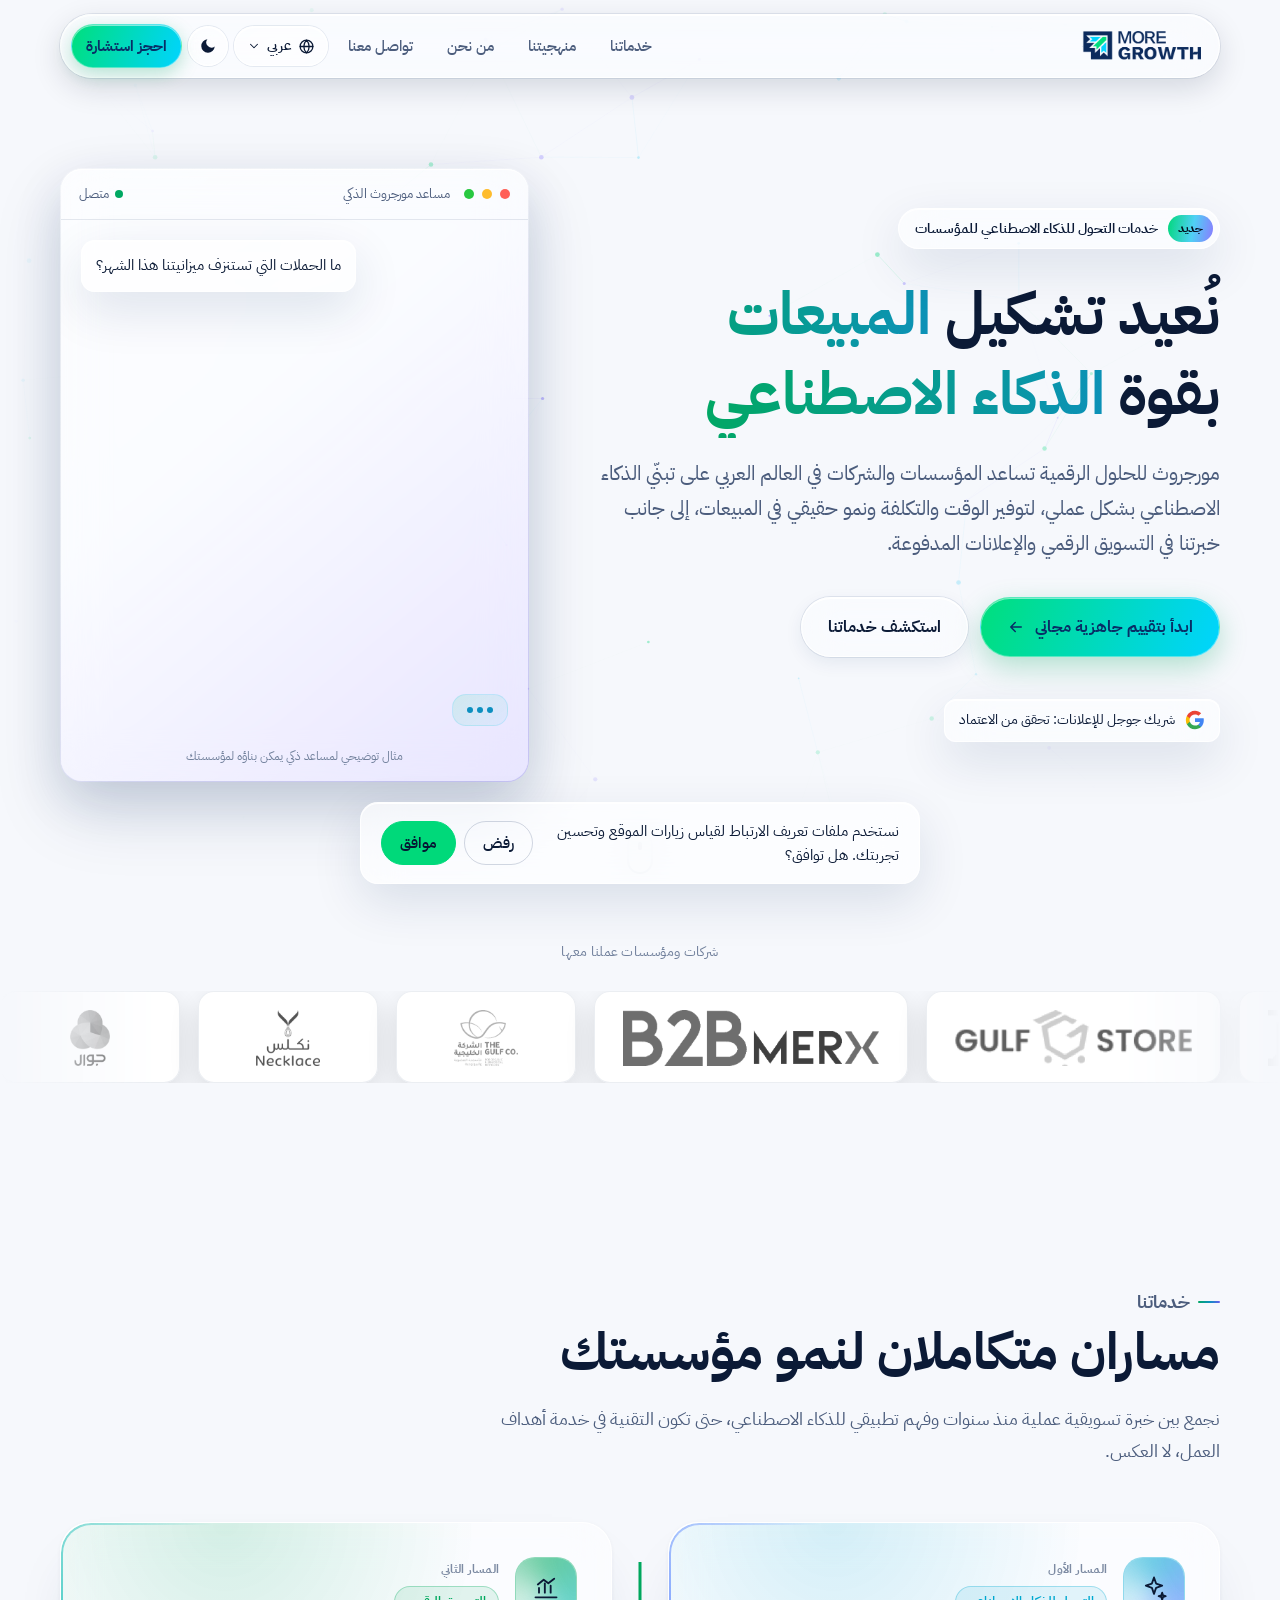
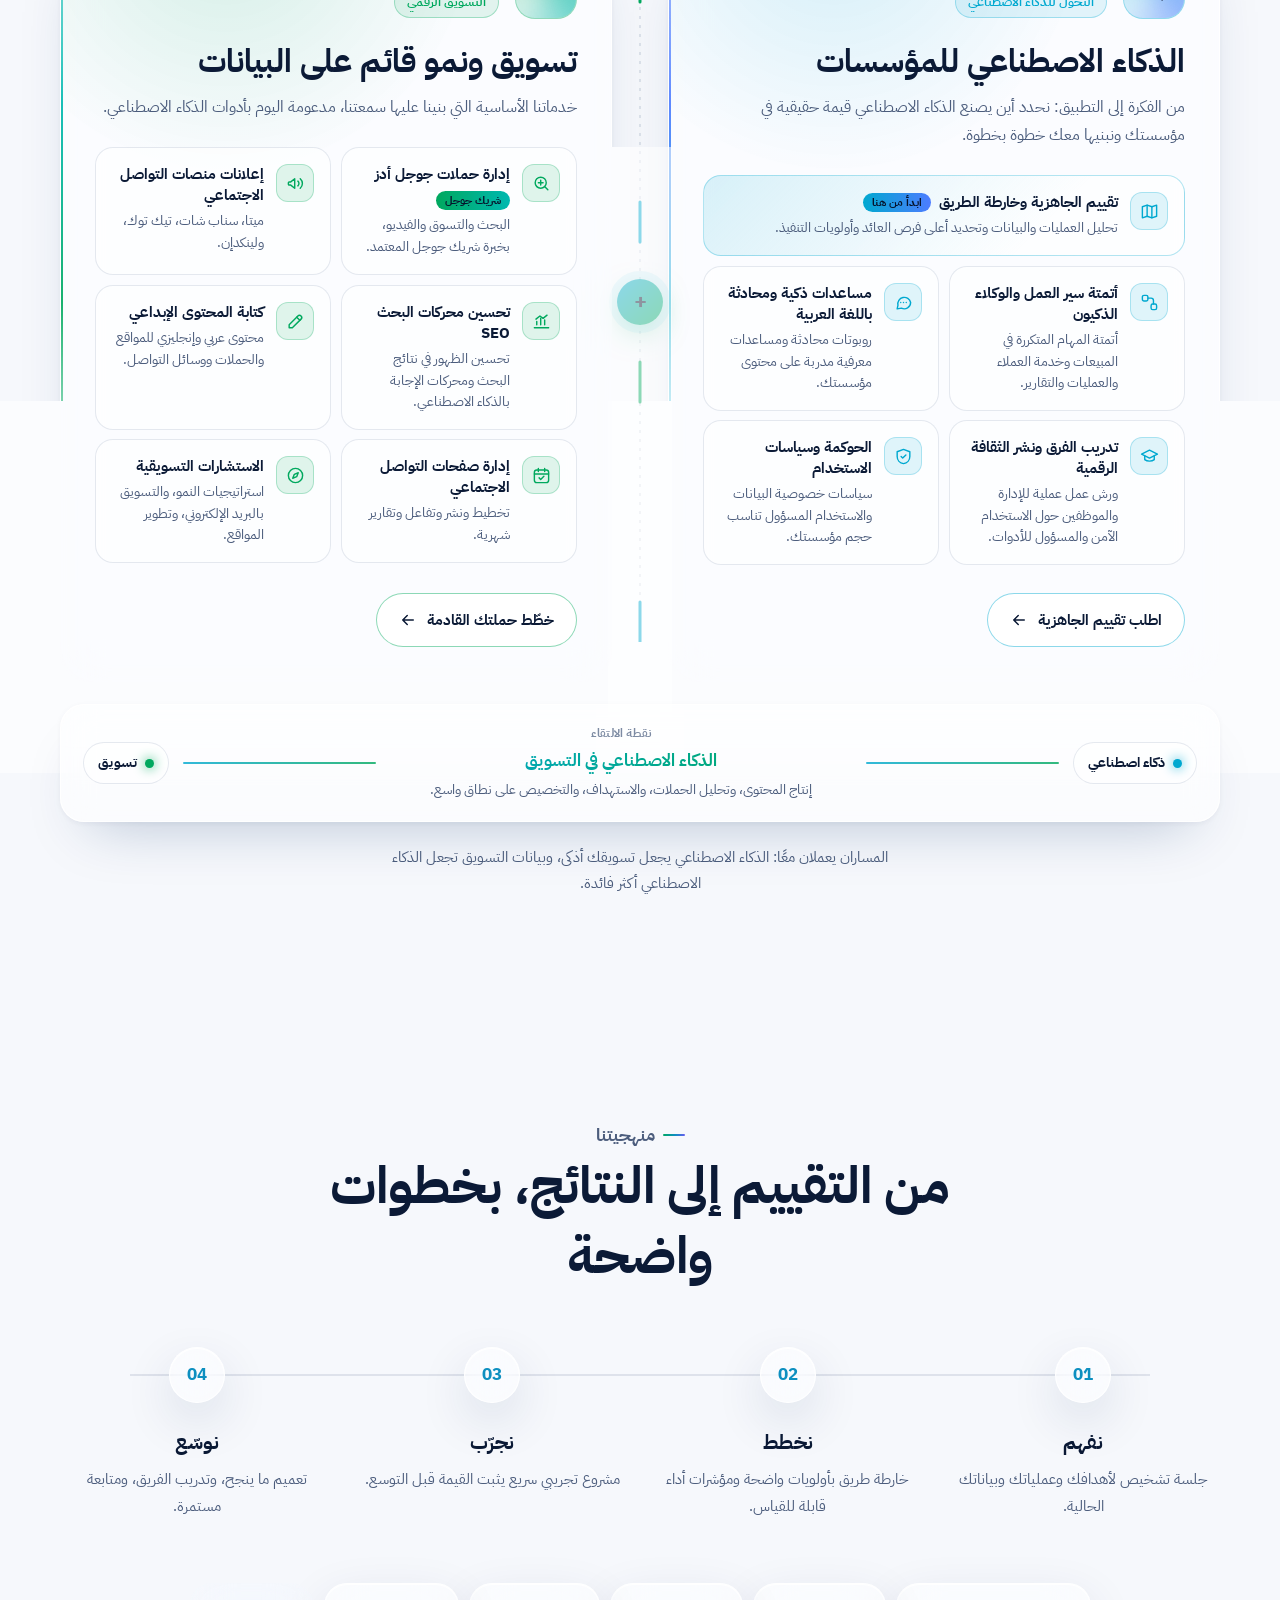
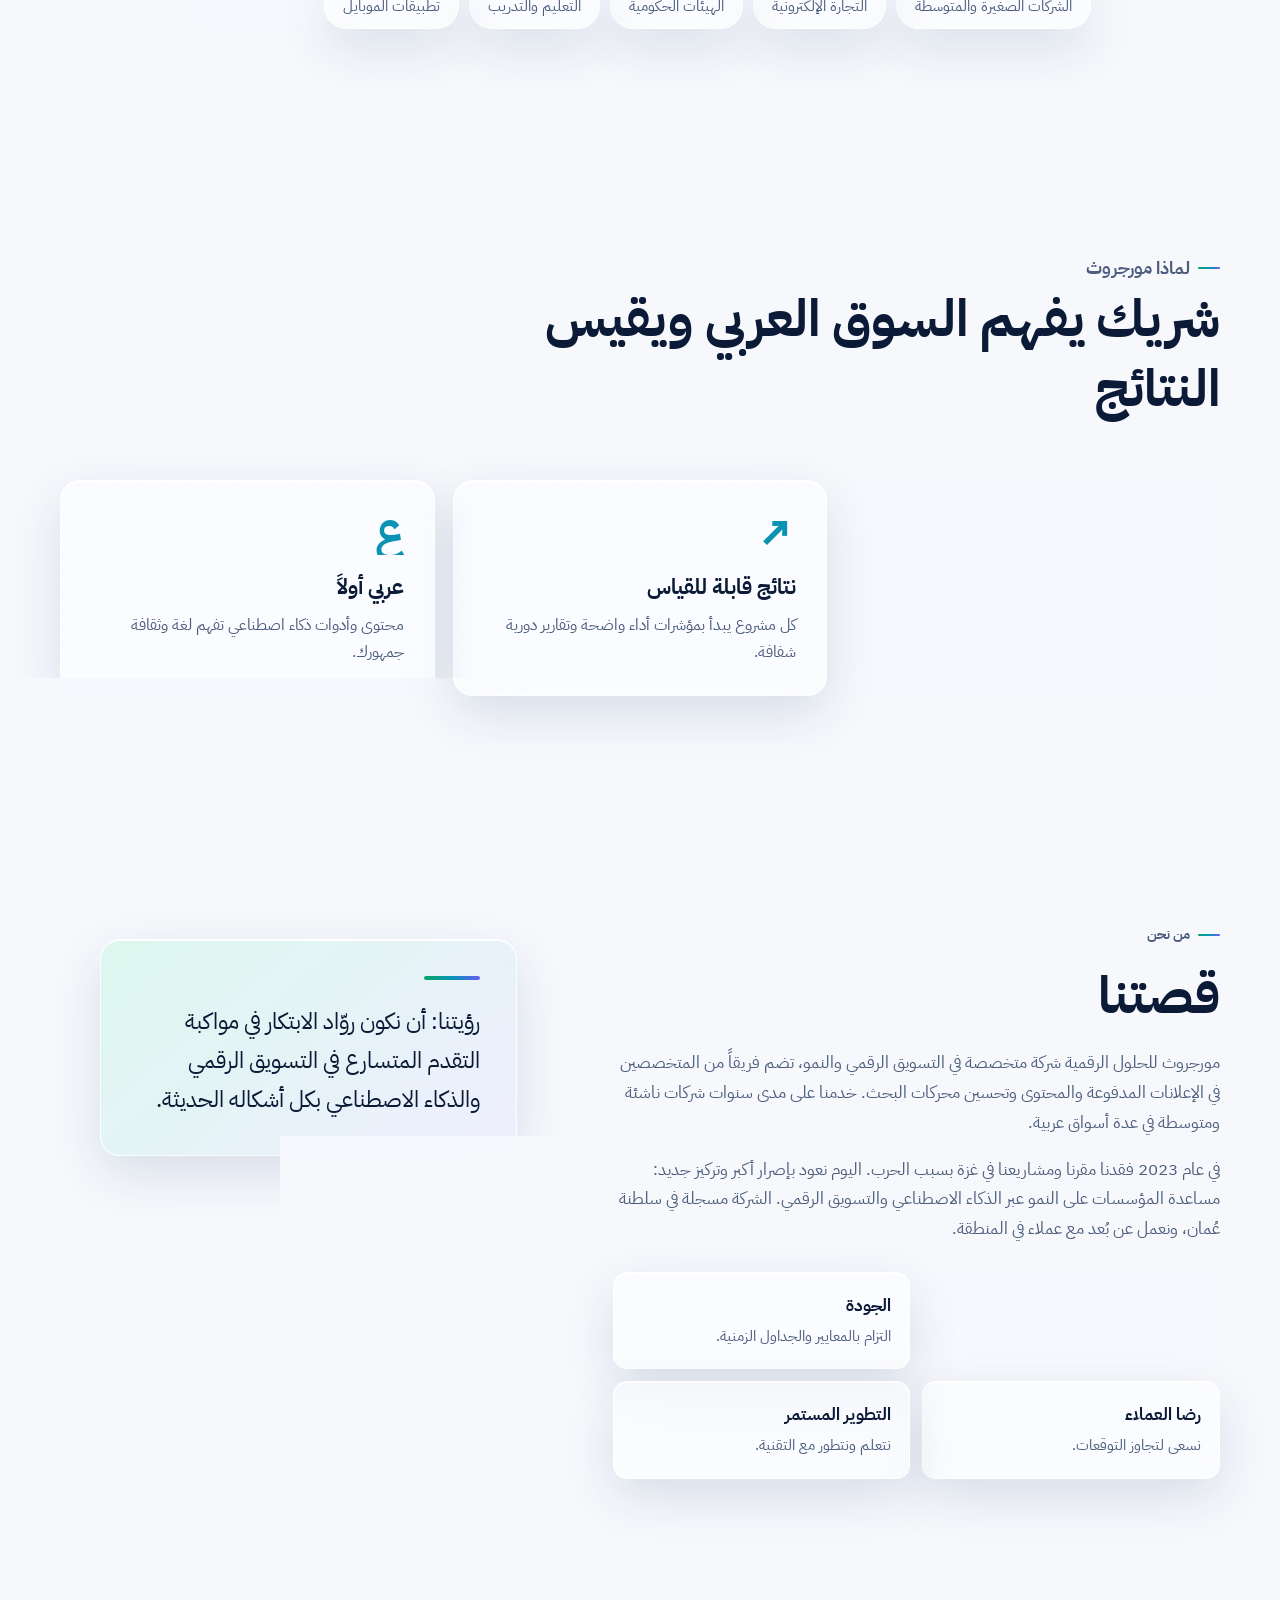
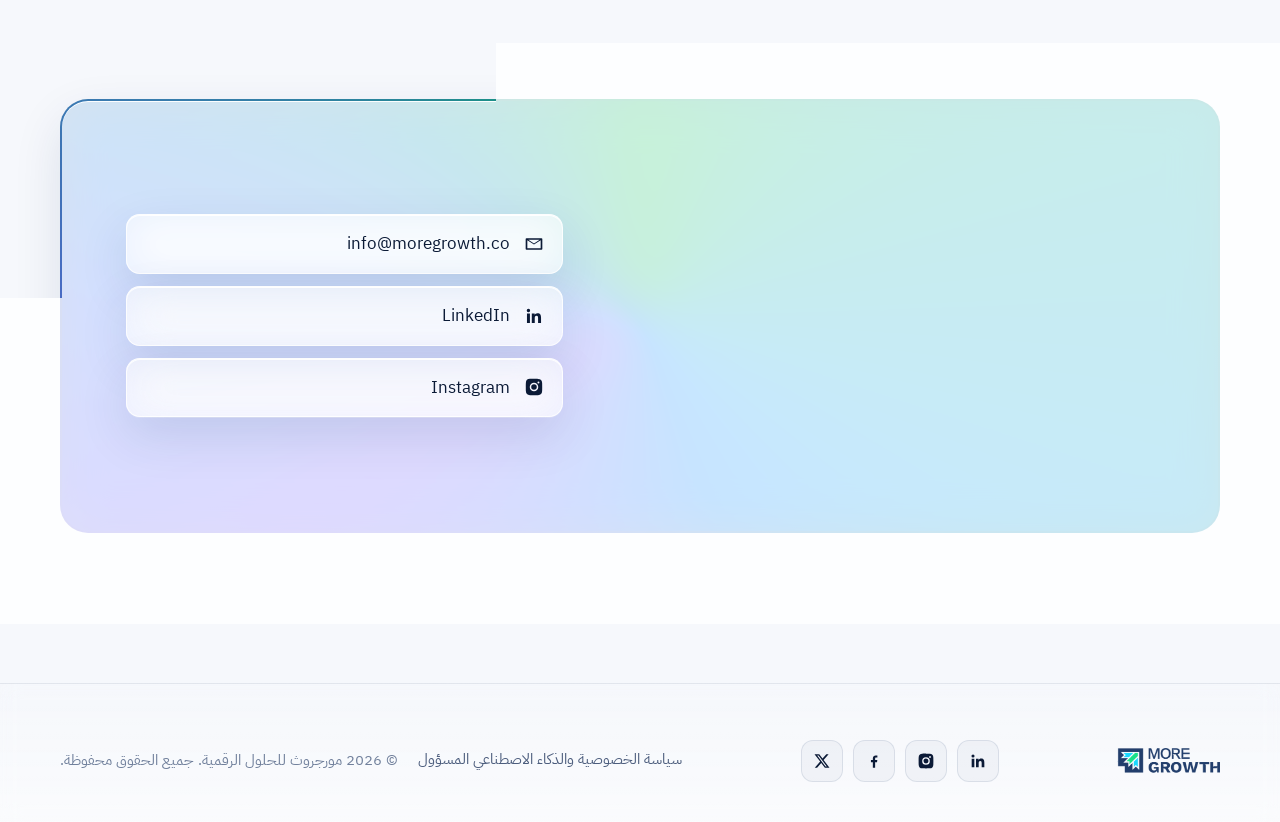
==== index.html @ c711a3d6 "Redesign services tracks block with glass panels and motion; drop 'connected' from heading Co-Author" ====
<!doctype html>
<html lang="ar" dir="rtl">
<head>
<meta charset="utf-8">
<script>window.dataLayer=window.dataLayer||[];function gtag(){dataLayer.push(arguments);}gtag('consent','default',{ad_storage:'denied',ad_user_data:'denied',ad_personalization:'denied',analytics_storage:'denied',wait_for_update:500});try{if(localStorage.getItem('mg-consent')==='granted')gtag('consent','update',{ad_storage:'granted',ad_user_data:'granted',ad_personalization:'granted',analytics_storage:'granted'})}catch(e){}</script>
<!-- Google Tag Manager -->
<script>(function(w,d,s,l,i){w[l]=w[l]||[];w[l].push({'gtm.start':new Date().getTime(),event:'gtm.js'});var f=d.getElementsByTagName(s)[0],j=d.createElement(s),dl=l!='dataLayer'?'&l='+l:'';j.async=true;j.src='https://www.googletagmanager.com/gtm.js?id='+i+dl;f.parentNode.insertBefore(j,f);})(window,document,'script','dataLayer','GTM-PMZVHFF');</script>
<!-- End Google Tag Manager -->
<meta name="viewport" content="width=device-width, initial-scale=1">
<title>مورجروث للحلول الرقمية | التحول للذكاء الاصطناعي والتسويق الرقمي</title>
<meta name="description" content="مورجروث للحلول الرقمية: شريك جوجل المعتمد. نساعد المؤسسات على التحول للذكاء الاصطناعي ونمو المبيعات عبر الإعلانات المدفوعة وتحسين محركات البحث وكتابة المحتوى والاستشارات التسويقية.">
<link rel="canonical" href="https://moregrowth.co/">
<link rel="alternate" hreflang="ar" href="https://moregrowth.co/">
<link rel="alternate" hreflang="en" href="https://moregrowth.co/en/">
<link rel="alternate" hreflang="nl" href="https://moregrowth.co/nl/">
<link rel="alternate" hreflang="x-default" href="https://moregrowth.co/">
<meta property="og:type" content="website">
<meta property="og:title" content="مورجروث للحلول الرقمية | التحول للذكاء الاصطناعي والتسويق الرقمي">
<meta property="og:description" content="مورجروث للحلول الرقمية: شريك جوجل المعتمد. نساعد المؤسسات على التحول للذكاء الاصطناعي ونمو المبيعات عبر الإعلانات المدفوعة وتحسين محركات البحث وكتابة المحتوى والاستشارات التسويقية.">
<meta property="og:url" content="https://moregrowth.co/">
<meta property="og:locale" content="ar_AR">
<meta property="og:image" content="https://moregrowth.co/assets/og.png">
<meta name="twitter:card" content="summary_large_image">
<meta name="twitter:site" content="@moregrowthco">
<meta name="theme-color" content="#050b1a">
<meta name="color-scheme" content="dark light">
<script>(function(){try{var t=localStorage.getItem("mg-theme");if(t==="light"||t==="dark")document.documentElement.setAttribute("data-theme",t)}catch(e){}})()</script>
<link rel="icon" type="image/png" href="assets/favicon.png">
<link rel="apple-touch-icon" href="assets/apple-touch-icon.png">
<link rel="preconnect" href="https://fonts.googleapis.com">
<link rel="preconnect" href="https://fonts.gstatic.com" crossorigin>
<link href="https://fonts.googleapis.com/css2?family=IBM+Plex+Sans+Arabic:wght@400;500;600;700&family=Inter:wght@400;500;600;700&display=swap" rel="stylesheet">
<link rel="stylesheet" href="assets/style.css">
<link rel="stylesheet" href="assets/glass.css">
<link rel="stylesheet" href="assets/tracks.css">
<script>document.documentElement.classList.add('js')</script>
<script type="application/ld+json">{"@context":"https://schema.org","@type":"ProfessionalService","name":"MoreGrowth Digital Solutions","alternateName":"مورجروث للحلول الرقمية","url":"https://moregrowth.co/","email":"info@moregrowth.co","logo":"https://moregrowth.co/assets/favicon.png","areaServed":"Middle East and North Africa","sameAs":["https://www.linkedin.com/company/moregrowthco","https://www.instagram.com/moregrowthco/","https://www.facebook.com/moregrowthco/","https://twitter.com/moregrowthco/","https://www.google.com/partners/agency?id=5882315022"]}</script>
</head>
<body>
<!-- Google Tag Manager (noscript) -->
<noscript><iframe src="https://www.googletagmanager.com/ns.html?id=GTM-PMZVHFF" height="0" width="0" style="display:none;visibility:hidden"></iframe></noscript>
<!-- End Google Tag Manager (noscript) -->
<a class="skip" href="#main">تخطَّ إلى المحتوى</a>
<div class="progress" aria-hidden="true"></div>
<div class="ambient" aria-hidden="true"><div class="blob b1"></div><div class="blob b2"></div><div class="blob b3"></div><div class="grid"></div></div>

<header class="site-header">
  <div class="wrap">
    <nav class="nav" aria-label="main">
      <a class="brand" href="/"><img class="logo-d" src="assets/logo-white.png" alt="MoreGrowth" width="640" height="162"><img class="logo-l" src="assets/logo-navy.png" alt="MoreGrowth" width="640" height="162"></a>
      <button class="menu-btn" aria-expanded="false" aria-controls="nav-links" aria-label="القائمة"><span></span><span></span><span></span></button>
      <ul class="nav-links" id="nav-links">
        <li><a href="#services">خدماتنا</a></li><li><a href="#approach">منهجيتنا</a></li><li><a href="#about">من نحن</a></li><li><a href="#contact">تواصل معنا</a></li>
        <li class="langs-li"><details class="lang-dd"><summary aria-label="اللغة: العربية"><svg class="i-globe" viewBox="0 0 24 24" aria-hidden="true"><circle cx="12" cy="12" r="9"/><path d="M3 12h18M12 3c2.5 2.7 3.8 5.7 3.8 9s-1.3 6.3-3.8 9c-2.5-2.7-3.8-5.7-3.8-9S9.5 5.7 12 3Z"/></svg><span>عربي</span><svg class="i-chev" viewBox="0 0 24 24" aria-hidden="true"><path d="m6 9 6 6 6-6"/></svg></summary><ul><li><a href="/" hreflang="ar" lang="ar" aria-current="page"><span>العربية</span><b>عربي</b></a></li><li><a href="/en/" hreflang="en" lang="en"><span>English</span><b>EN</b></a></li><li><a href="/nl/" hreflang="nl" lang="nl"><span>Nederlands</span><b>NL</b></a></li></ul></details></li>
        <li><button class="theme-btn" type="button" aria-label="تبديل الوضع الفاتح والداكن" title="تبديل الوضع الفاتح والداكن"><svg class="i-sun" viewBox="0 0 24 24" aria-hidden="true"><circle cx="12" cy="12" r="4"/><path d="M12 2v2M12 20v2M4.9 4.9l1.4 1.4M17.7 17.7l1.4 1.4M2 12h2M20 12h2M4.9 19.1l1.4-1.4M17.7 6.3l1.4-1.4"/></svg><svg class="i-moon" viewBox="0 0 24 24" aria-hidden="true"><path d="M21 12.8A9 9 0 1 1 11.2 3a7 7 0 0 0 9.8 9.8Z"/></svg></button></li>
        <li><a class="nav-cta" href="mailto:info@moregrowth.co?subject=%D8%B7%D9%84%D8%A8%20%D8%A7%D8%B3%D8%AA%D8%B4%D8%A7%D8%B1%D8%A9%20%D9%85%D9%86%20%D9%85%D9%88%D9%82%D8%B9%20%D9%85%D9%88%D8%B1%D8%AC%D8%B1%D9%88%D8%AB" data-consult>احجز استشارة</a></li>
      </ul>
    </nav>
  </div>
</header>

<main id="main">
<section class="hero">
  <canvas id="neural" aria-hidden="true"></canvas>
  <div class="wrap hero-grid">
    <div>
      <a class="pill" href="#services" data-reveal><b>جديد</b>خدمات التحول للذكاء الاصطناعي للمؤسسات</a>
      <h1 data-reveal style="--d:.08s">نُعيد تشكيل <span class="rotator grad" aria-live="polite"><span class="on">التسويق</span><span class="">المبيعات</span><span class="">العمليات</span><span class="">خدمة العملاء</span></span><br>بقوة <span class="grad">الذكاء الاصطناعي</span></h1>
      <p class="lead" data-reveal style="--d:.16s">مورجروث للحلول الرقمية تساعد المؤسسات والشركات في العالم العربي على تبنّي الذكاء الاصطناعي بشكل عملي، لتوفير الوقت والتكلفة ونمو حقيقي في المبيعات، إلى جانب خبرتنا في التسويق الرقمي والإعلانات المدفوعة.</p>
      <div class="btns" data-reveal style="--d:.24s">
        <a class="btn btn-primary" href="mailto:info@moregrowth.co?subject=%D8%B7%D9%84%D8%A8%20%D8%A7%D8%B3%D8%AA%D8%B4%D8%A7%D8%B1%D8%A9%20%D9%85%D9%86%20%D9%85%D9%88%D9%82%D8%B9%20%D9%85%D9%88%D8%B1%D8%AC%D8%B1%D9%88%D8%AB" data-consult="ai">ابدأ بتقييم جاهزية مجاني <svg class="arrow" viewBox="0 0 24 24" fill="none" stroke="currentColor" stroke-width="2" stroke-linecap="round" stroke-linejoin="round" aria-hidden="true"><path d="M5 12h14M13 6l6 6-6 6"/></svg></a>
        <a class="btn btn-ghost" href="#services">استكشف خدماتنا</a>
      </div>
      <div class="trust" data-reveal style="--d:.32s">
        <a href="https://www.google.com/partners/agency?id=5882315022" target="_blank" rel="noopener"><svg class="g-dot" viewBox="0 0 48 48" aria-hidden="true"><path fill="#4285F4" d="M45.1 24.5c0-1.6-.1-3.1-.4-4.5H24v8.5h11.8c-.5 2.8-2.1 5.1-4.4 6.7v5.6h7.1c4.2-3.8 6.6-9.5 6.6-16.3Z"/><path fill="#34A853" d="M24 46c5.9 0 10.9-2 14.5-5.3l-7.1-5.5c-2 1.3-4.5 2.1-7.4 2.1-5.7 0-10.6-3.9-12.3-9.1H4.4v5.7C8 41 15.4 46 24 46Z"/><path fill="#FBBC05" d="M11.7 28.2c-.4-1.3-.7-2.7-.7-4.2s.3-2.9.7-4.2v-5.7H4.4A22 22 0 0 0 2 24c0 3.5.8 6.9 2.4 9.9l7.3-5.7Z"/><path fill="#EA4335" d="M24 10.7c3.2 0 6.1 1.1 8.4 3.3l6.3-6.3C34.9 4.2 29.9 2 24 2 15.4 2 8 7 4.4 14.1l7.3 5.7c1.7-5.2 6.6-9.1 12.3-9.1Z"/></svg><span>شريك جوجل للإعلانات: تحقق من الاعتماد</span></a>
      </div>
    </div>
    <div class="console" data-reveal="zoom" style="--d:.2s" aria-hidden="true">
      <div class="console-in">
        <div class="console-bar"><i></i><i></i><i></i>&nbsp; مساعد مورجروث الذكي<span><b class="live"></b>متصل</span></div>
        <div class="console-body"><div class="msg user">ما الحملات التي تستنزف ميزانيتنا هذا الشهر؟</div><div class="msg ai"><small>مساعد مورجروث الذكي</small>حللت 4 حملات نشطة. حملة البحث العامة تستهلك 38% من الميزانية بعائد منخفض. أقترح إعادة التوزيع:<div class="bars"><div class="bar"><span>البحث: العلامة</span><div><i style="--w:82%"></i></div><span>82%</span></div><div class="bar"><span>إعادة الاستهداف</span><div><i style="--w:64%"></i></div><span>64%</span></div><div class="bar"><span>التسوق</span><div><i style="--w:47%"></i></div><span>47%</span></div></div></div><div class="msg user">ممتاز، جهّز 3 إعلانات جديدة بالعربية</div><div class="msg ai"><small>مساعد مورجروث الذكي</small>تم ✓ كتبت 3 نسخ إعلانية وأرسلت مسودة التقرير للفريق للمراجعة.</div><div class="msg ai typing-row" style="display:none;opacity:1;transform:none;width:max-content"><span class="typing"><i></i><i></i><i></i></span></div></div>
        <div class="console-note">مثال توضيحي لمساعد ذكي يمكن بناؤه لمؤسستك</div>
      </div>
    </div>
  </div>
  <div class="scroll-cue" aria-hidden="true"></div>
</section>

<div class="clients">
  <p data-reveal>شركات ومؤسسات عملنا معها</p>
  <div class="marquee" data-reveal style="--d:.1s">
    <div class="track"><div class="logo-tile"><img src="assets/clients/jawwal.png" alt="Jawwal" loading="lazy" height="56"></div><div class="logo-tile"><img src="assets/clients/necklace.png" alt="Necklace" loading="lazy" height="56"></div><div class="logo-tile"><img src="assets/clients/gulf-co.png" alt="The Gulf Co." loading="lazy" height="56"></div><div class="logo-tile"><img src="assets/clients/b2bmerx.png" alt="B2Bmerx" loading="lazy" height="56"></div><div class="logo-tile"><img src="assets/clients/gulf-store.png" alt="Gulf Store" loading="lazy" height="56"></div><div class="logo-tile"><img src="assets/clients/famkeez.png" alt="Famkeez" loading="lazy" height="56"></div><div class="logo-tile"><img src="assets/clients/one-studio.png" alt="One Studio" loading="lazy" height="56"></div><span aria-hidden="true" style="display:contents"><div class="logo-tile"><img src="assets/clients/jawwal.png" alt="" data-alt="Jawwal" loading="lazy" height="56"></div><div class="logo-tile"><img src="assets/clients/necklace.png" alt="" data-alt="Necklace" loading="lazy" height="56"></div><div class="logo-tile"><img src="assets/clients/gulf-co.png" alt="" data-alt="The Gulf Co." loading="lazy" height="56"></div><div class="logo-tile"><img src="assets/clients/b2bmerx.png" alt="" data-alt="B2Bmerx" loading="lazy" height="56"></div><div class="logo-tile"><img src="assets/clients/gulf-store.png" alt="" data-alt="Gulf Store" loading="lazy" height="56"></div><div class="logo-tile"><img src="assets/clients/famkeez.png" alt="" data-alt="Famkeez" loading="lazy" height="56"></div><div class="logo-tile"><img src="assets/clients/one-studio.png" alt="" data-alt="One Studio" loading="lazy" height="56"></div></span></div>
  </div>
</div>

<section id="services">
  <div class="wrap">
    <div class="section-head">
      <p class="kicker">خدماتنا</p>
      <h2 class="split">مساران متكاملان لنمو مؤسستك</h2>
      <p data-reveal>نجمع بين خبرة تسويقية عملية منذ سنوات وفهم تطبيقي للذكاء الاصطناعي، حتى تكون التقنية في خدمة أهداف العمل، لا العكس.</p>
    </div>
    <div class="tk-tracks">
      <article class="tk-panel ai" data-reveal data-tilt>
        <div class="tk-ring" aria-hidden="true"></div><div class="tk-spot" aria-hidden="true"></div>
        <div class="tk-top">
          <div class="tk-orb" aria-hidden="true"><span></span><svg viewBox="0 0 24 24" aria-hidden="true"><path d="M12 3l1.8 5.2L19 10l-5.2 1.8L12 17l-1.8-5.2L5 10l5.2-1.8L12 3Z"/><path d="M19 16l.7 2.3L22 19l-2.3.7L19 22l-.7-2.3L16 19l2.3-.7L19 16Z"/></svg></div>
          <div class="tk-meta"><span class="tk-num">المسار الأول</span><span class="tk-tag">التحول للذكاء الاصطناعي</span></div>
        </div>
        <h3>الذكاء الاصطناعي للمؤسسات</h3>
        <p class="tk-lead">من الفكرة إلى التطبيق: نحدد أين يصنع الذكاء الاصطناعي قيمة حقيقية في مؤسستك ونبنيها معك خطوة بخطوة.</p>
        <ul class="tk-grid"><li class="tk-tile feat" style="--i:0"><span class="tk-ic"><svg viewBox="0 0 24 24" aria-hidden="true"><path d="M9 4 3 6v14l6-2 6 2 6-2V4l-6 2-6-2Z"/><path d="M9 4v14M15 6v14"/></svg></span><div><strong>تقييم الجاهزية وخارطة الطريق<span class="tk-badge">ابدأ من هنا</span></strong><span>تحليل العمليات والبيانات وتحديد أعلى فرص العائد وأولويات التنفيذ.</span></div></li><li class="tk-tile" style="--i:1"><span class="tk-ic"><svg viewBox="0 0 24 24" aria-hidden="true"><rect x="3" y="3" width="7" height="7" rx="2"/><rect x="14" y="14" width="7" height="7" rx="2"/><path d="M10 6.5h4a3 3 0 0 1 3 3V14"/></svg></span><div><strong>أتمتة سير العمل والوكلاء الذكيون</strong><span>أتمتة المهام المتكررة في المبيعات وخدمة العملاء والعمليات والتقارير.</span></div></li><li class="tk-tile" style="--i:2"><span class="tk-ic"><svg viewBox="0 0 24 24" aria-hidden="true"><path d="M21 12a8 8 0 0 1-11.6 7.1L4 20l1-4.6A8 8 0 1 1 21 12Z"/><path d="M8.5 12h.01M12 12h.01M15.5 12h.01"/></svg></span><div><strong>مساعدات ذكية ومحادثة باللغة العربية</strong><span>روبوتات محادثة ومساعدات معرفية مدربة على محتوى مؤسستك.</span></div></li><li class="tk-tile" style="--i:3"><span class="tk-ic"><svg viewBox="0 0 24 24" aria-hidden="true"><path d="M2 9l10-5 10 5-10 5L2 9Z"/><path d="M6 11v5c3 2.5 9 2.5 12 0v-5"/></svg></span><div><strong>تدريب الفرق ونشر الثقافة الرقمية</strong><span>ورش عمل عملية للإدارة والموظفين حول الاستخدام الآمن والمسؤول للأدوات.</span></div></li><li class="tk-tile" style="--i:4"><span class="tk-ic"><svg viewBox="0 0 24 24" aria-hidden="true"><path d="M12 3l8 3v6c0 4.5-3.4 8.3-8 9-4.6-.7-8-4.5-8-9V6l8-3Z"/><path d="m9 12 2 2 4-4"/></svg></span><div><strong>الحوكمة وسياسات الاستخدام</strong><span>سياسات خصوصية البيانات والاستخدام المسؤول تناسب حجم مؤسستك.</span></div></li></ul>
        <a class="tk-cta" href="mailto:info@moregrowth.co?subject=%D8%B7%D9%84%D8%A8%20%D8%A7%D8%B3%D8%AA%D8%B4%D8%A7%D8%B1%D8%A9%20%D9%85%D9%86%20%D9%85%D9%88%D9%82%D8%B9%20%D9%85%D9%88%D8%B1%D8%AC%D8%B1%D9%88%D8%AB" data-consult="ai">اطلب تقييم الجاهزية<svg class="arrow" viewBox="0 0 24 24" fill="none" stroke="currentColor" stroke-width="2" stroke-linecap="round" stroke-linejoin="round" aria-hidden="true"><path d="M5 12h14M13 6l6 6-6 6"/></svg></a>
      </article>
      <div class="tk-bridge" aria-hidden="true">
        <svg class="tk-flow" viewBox="0 0 40 400" preserveAspectRatio="none"><path class="rail" d="M20 0V400"/><path class="pulse up" d="M20 400V0"/><path class="pulse down" d="M20 0V400"/></svg>
        <div class="tk-knot">+</div>
      </div>
      <article class="tk-panel mk" data-reveal data-tilt style="--d:.12s">
        <div class="tk-ring" aria-hidden="true"></div><div class="tk-spot" aria-hidden="true"></div>
        <div class="tk-top">
          <div class="tk-orb" aria-hidden="true"><span></span><svg viewBox="0 0 24 24" aria-hidden="true"><path d="M3 20h18"/><path d="M6 16v-4M11 16V8M16 16v-6"/><path d="m5 9 5-4 4 3 5-4"/></svg></div>
          <div class="tk-meta"><span class="tk-num">المسار الثاني</span><span class="tk-tag">التسويق الرقمي</span></div>
        </div>
        <h3>تسويق ونمو قائم على البيانات</h3>
        <p class="tk-lead">خدماتنا الأساسية التي بنينا عليها سمعتنا، مدعومة اليوم بأدوات الذكاء الاصطناعي.</p>
        <ul class="tk-grid"><li class="tk-tile" style="--i:0"><span class="tk-ic"><svg viewBox="0 0 24 24" aria-hidden="true"><circle cx="11" cy="11" r="7"/><path d="m20 20-3.5-3.5"/><path d="M8 11h6M11 8v6"/></svg></span><div><strong>إدارة حملات جوجل أدز<span class="tk-badge">شريك جوجل</span></strong><span>البحث والتسوق والفيديو، بخبرة شريك جوجل المعتمد.</span></div></li><li class="tk-tile" style="--i:1"><span class="tk-ic"><svg viewBox="0 0 24 24" aria-hidden="true"><path d="M3 11v2a1 1 0 0 0 1 1h2l5 4V6L6 10H4a1 1 0 0 0-1 1Z"/><path d="M15 9a4 4 0 0 1 0 6M18 6a8 8 0 0 1 0 12"/></svg></span><div><strong>إعلانات منصات التواصل الاجتماعي</strong><span>ميتا، سناب شات، تيك توك، ولينكدإن.</span></div></li><li class="tk-tile" style="--i:2"><span class="tk-ic"><svg viewBox="0 0 24 24" aria-hidden="true"><path d="M3 20h18"/><path d="M6 16v-4M11 16V8M16 16v-6"/><path d="m5 9 5-4 4 3 5-4"/></svg></span><div><strong>تحسين محركات البحث SEO</strong><span>تحسين الظهور في نتائج البحث ومحركات الإجابة بالذكاء الاصطناعي.</span></div></li><li class="tk-tile" style="--i:3"><span class="tk-ic"><svg viewBox="0 0 24 24" aria-hidden="true"><path d="M4 20h4L19 9a2.8 2.8 0 0 0-4-4L4 16v4Z"/><path d="m13.5 6.5 4 4"/></svg></span><div><strong>كتابة المحتوى الإبداعي</strong><span>محتوى عربي وإنجليزي للمواقع والحملات ووسائل التواصل.</span></div></li><li class="tk-tile" style="--i:4"><span class="tk-ic"><svg viewBox="0 0 24 24" aria-hidden="true"><rect x="3" y="5" width="18" height="16" rx="3"/><path d="M3 10h18M8 3v4M16 3v4"/><path d="m9 15 2 2 4-4"/></svg></span><div><strong>إدارة صفحات التواصل الاجتماعي</strong><span>تخطيط ونشر وتفاعل وتقارير شهرية.</span></div></li><li class="tk-tile" style="--i:5"><span class="tk-ic"><svg viewBox="0 0 24 24" aria-hidden="true"><circle cx="12" cy="12" r="9"/><path d="m15.5 8.5-2 5-5 2 2-5 5-2Z"/></svg></span><div><strong>الاستشارات التسويقية</strong><span>استراتيجيات النمو، والتسويق بالبريد الإلكتروني، وتطوير المواقع.</span></div></li></ul>
        <a class="tk-cta" href="mailto:info@moregrowth.co?subject=%D8%B7%D9%84%D8%A8%20%D8%A7%D8%B3%D8%AA%D8%B4%D8%A7%D8%B1%D8%A9%20%D9%85%D9%86%20%D9%85%D9%88%D9%82%D8%B9%20%D9%85%D9%88%D8%B1%D8%AC%D8%B1%D9%88%D8%AB" data-consult="mk">خطّط حملتك القادمة<svg class="arrow" viewBox="0 0 24 24" fill="none" stroke="currentColor" stroke-width="2" stroke-linecap="round" stroke-linejoin="round" aria-hidden="true"><path d="M5 12h14M13 6l6 6-6 6"/></svg></a>
      </article>
    </div>
    <div class="tk-meet" data-reveal>
      <div class="tk-chip c-ai"><i></i>ذكاء اصطناعي</div>
      <div class="tk-line l1" aria-hidden="true"></div>
      <div class="tk-core"><span class="tk-k">نقطة الالتقاء</span><strong>الذكاء الاصطناعي في التسويق</strong><span class="tk-d">إنتاج المحتوى، وتحليل الحملات، والاستهداف، والتخصيص على نطاق واسع.</span></div>
      <div class="tk-line l2" aria-hidden="true"></div>
      <div class="tk-chip c-mk"><i></i>تسويق</div>
    </div>
    <p class="tk-note" data-reveal>المساران يعملان معًا: الذكاء الاصطناعي يجعل تسويقك أذكى، وبيانات التسويق تجعل الذكاء الاصطناعي أكثر فائدة.</p>
  </div>
</section>

<section id="approach">
  <div class="wrap">
    <div class="section-head center">
      <p class="kicker">منهجيتنا</p>
      <h2 class="split">من التقييم إلى النتائج، بخطوات واضحة</h2>
    </div>
    <div class="timeline"><i class="fill" aria-hidden="true"></i><div class="tstep" data-reveal style="--d:0.0s"><div class="dot">01</div><div><h3>نفهم</h3><p>جلسة تشخيص لأهدافك وعملياتك وبياناتك الحالية.</p></div></div><div class="tstep" data-reveal style="--d:0.1s"><div class="dot">02</div><div><h3>نخطط</h3><p>خارطة طريق بأولويات واضحة ومؤشرات أداء قابلة للقياس.</p></div></div><div class="tstep" data-reveal style="--d:0.2s"><div class="dot">03</div><div><h3>نجرّب</h3><p>مشروع تجريبي سريع يثبت القيمة قبل التوسع.</p></div></div><div class="tstep" data-reveal style="--d:0.3s"><div class="dot">04</div><div><h3>نوسّع</h3><p>تعميم ما ينجح، وتدريب الفريق، ومتابعة مستمرة.</p></div></div></div>
    <div class="sectors" data-reveal aria-label="قطاعات نخدمها"><span>الشركات الصغيرة والمتوسطة</span><span>التجارة الإلكترونية</span><span>الهيئات الحكومية</span><span>التعليم والتدريب</span><span>تطبيقات الموبايل</span><span>الشركات الناشئة</span></div>
  </div>
</section>

<section>
  <div class="wrap">
    <div class="section-head">
      <p class="kicker">لماذا مورجروث</p>
      <h2 class="split">شريك يفهم السوق العربي ويقيس النتائج</h2>
    </div>
    <div class="why"><article class="card" data-reveal style="--d:0.0s"><div class="big grad">G</div><h3>شريك جوجل المعتمد</h3><p>اعتماد رسمي في إدارة إعلانات جوجل أدز وفق معايير الأداء الخاصة بجوجل.</p></article><article class="card" data-reveal style="--d:0.1s"><div class="big grad">↗</div><h3>نتائج قابلة للقياس</h3><p>كل مشروع يبدأ بمؤشرات أداء واضحة وتقارير دورية شفافة.</p></article><article class="card" data-reveal style="--d:0.2s"><div class="big grad">ع</div><h3>عربي أولاً</h3><p>محتوى وأدوات ذكاء اصطناعي تفهم لغة وثقافة جمهورك.</p></article></div>
  </div>
</section>

<section id="about">
  <div class="wrap story">
    <div>
      <p class="kicker">من نحن</p>
      <h2 class="split">قصتنا</h2>
      <p data-reveal>مورجروث للحلول الرقمية شركة متخصصة في التسويق الرقمي والنمو، تضم فريقاً من المتخصصين في الإعلانات المدفوعة والمحتوى وتحسين محركات البحث. خدمنا على مدى سنوات شركات ناشئة ومتوسطة في عدة أسواق عربية.</p>
      <p data-reveal>في عام 2023 فقدنا مقرنا ومشاريعنا في غزة بسبب الحرب. اليوم نعود بإصرار أكبر وتركيز جديد: مساعدة المؤسسات على النمو عبر الذكاء الاصطناعي والتسويق الرقمي. الشركة مسجلة في سلطنة عُمان، ونعمل عن بُعد مع عملاء في المنطقة.</p>
      <div class="values"><div data-reveal style="--d:0.00s"><strong>النزاهة والمسؤولية</strong><span>شفافية كاملة في كل ما نقوم به.</span></div><div data-reveal style="--d:0.07s"><strong>الجودة</strong><span>التزام بالمعايير والجداول الزمنية.</span></div><div data-reveal style="--d:0.14s"><strong>رضا العملاء</strong><span>نسعى لتجاوز التوقعات.</span></div><div data-reveal style="--d:0.21s"><strong>التطوير المستمر</strong><span>نتعلم ونتطور مع التقنية.</span></div></div>
    </div>
    <blockquote class="quote" data-reveal="zoom">رؤيتنا: أن نكون روّاد الابتكار في مواكبة التقدم المتسارع في التسويق الرقمي والذكاء الاصطناعي بكل أشكاله الحديثة.</blockquote>
  </div>
</section>

<section id="contact">
  <div class="wrap">
    <div class="cta" data-reveal="zoom">
      <div class="cta-in">
        <div>
          <h2 class="split">لنبدأ الحديث عن نمو مؤسستك</h2>
          <p>احجز جلسة استشارية مجانية مدتها 30 دقيقة لتقييم جاهزية مؤسستك للذكاء الاصطناعي أو مراجعة أداء حملاتك التسويقية.</p>
          <a class="btn btn-primary" href="mailto:info@moregrowth.co?subject=%D8%B7%D9%84%D8%A8%20%D8%A7%D8%B3%D8%AA%D8%B4%D8%A7%D8%B1%D8%A9%20%D9%85%D9%86%20%D9%85%D9%88%D9%82%D8%B9%20%D9%85%D9%88%D8%B1%D8%AC%D8%B1%D9%88%D8%AB" data-consult>احجز استشارة <svg class="arrow" viewBox="0 0 24 24" fill="none" stroke="currentColor" stroke-width="2" stroke-linecap="round" stroke-linejoin="round" aria-hidden="true"><path d="M5 12h14M13 6l6 6-6 6"/></svg></a>
        </div>
        <ul class="contact-list">
          <li><a href="mailto:info@moregrowth.co?subject=%D8%B7%D9%84%D8%A8%20%D8%A7%D8%B3%D8%AA%D8%B4%D8%A7%D8%B1%D8%A9%20%D9%85%D9%86%20%D9%85%D9%88%D9%82%D8%B9%20%D9%85%D9%88%D8%B1%D8%AC%D8%B1%D9%88%D8%AB"><svg viewBox="0 0 24 24" aria-hidden="true"><path d="M3 5h18a1 1 0 0 1 1 1v12a1 1 0 0 1-1 1H3a1 1 0 0 1-1-1V6a1 1 0 0 1 1-1Zm1 2.4V17h16V7.4l-8 5.3-8-5.3ZM5.2 7 12 11.5 18.8 7H5.2Z"/></svg><span class="ltr">info@moregrowth.co</span></a></li>
          <li><a href="https://www.linkedin.com/company/moregrowthco" target="_blank" rel="noopener"><svg viewBox="0 0 24 24" aria-hidden="true"><path d="M20.45 20.45h-3.56v-5.57c0-1.33-.02-3.04-1.85-3.04-1.86 0-2.14 1.45-2.14 2.94v5.67H9.35V9h3.41v1.56h.05c.48-.9 1.64-1.85 3.37-1.85 3.6 0 4.27 2.37 4.27 5.46v6.28ZM5.34 7.43a2.06 2.06 0 1 1 0-4.13 2.06 2.06 0 0 1 0 4.13ZM7.12 20.45H3.56V9h3.56v11.45Z"/></svg><span>LinkedIn</span></a></li><li><a href="https://www.instagram.com/moregrowthco/" target="_blank" rel="noopener"><svg viewBox="0 0 24 24" aria-hidden="true"><path d="M12 2.2c3.2 0 3.58.01 4.85.07 3.25.15 4.77 1.69 4.92 4.92.06 1.27.07 1.65.07 4.85s-.01 3.58-.07 4.85c-.15 3.23-1.66 4.77-4.92 4.92-1.27.06-1.65.07-4.85.07s-3.58-.01-4.85-.07c-3.26-.15-4.77-1.7-4.92-4.92C2.17 15.58 2.16 15.2 2.16 12s.01-3.58.07-4.85C2.38 3.92 3.9 2.38 7.15 2.23 8.42 2.17 8.8 2.16 12 2.16Zm0 4.68a5.12 5.12 0 1 0 0 10.24 5.12 5.12 0 0 0 0-10.24Zm0 8.45a3.33 3.33 0 1 1 0-6.66 3.33 3.33 0 0 1 0 6.66Zm5.34-9.87a1.2 1.2 0 1 0 0 2.4 1.2 1.2 0 0 0 0-2.4Z"/></svg><span>Instagram</span></a></li>
        </ul>
      </div>
    </div>
  </div>
</section>
</main>

<footer>
  <div class="wrap foot">
    <img class="logo-d" src="assets/logo-white.png" alt="MoreGrowth" width="640" height="162" loading="lazy"><img class="logo-l" src="assets/logo-navy.png" alt="MoreGrowth" width="640" height="162" loading="lazy">
    <div class="socials"><a href="https://www.linkedin.com/company/moregrowthco" target="_blank" rel="noopener" aria-label="LinkedIn"><svg viewBox="0 0 24 24" aria-hidden="true"><path d="M20.45 20.45h-3.56v-5.57c0-1.33-.02-3.04-1.85-3.04-1.86 0-2.14 1.45-2.14 2.94v5.67H9.35V9h3.41v1.56h.05c.48-.9 1.64-1.85 3.37-1.85 3.6 0 4.27 2.37 4.27 5.46v6.28ZM5.34 7.43a2.06 2.06 0 1 1 0-4.13 2.06 2.06 0 0 1 0 4.13ZM7.12 20.45H3.56V9h3.56v11.45Z"/></svg></a><a href="https://www.instagram.com/moregrowthco/" target="_blank" rel="noopener" aria-label="Instagram"><svg viewBox="0 0 24 24" aria-hidden="true"><path d="M12 2.2c3.2 0 3.58.01 4.85.07 3.25.15 4.77 1.69 4.92 4.92.06 1.27.07 1.65.07 4.85s-.01 3.58-.07 4.85c-.15 3.23-1.66 4.77-4.92 4.92-1.27.06-1.65.07-4.85.07s-3.58-.01-4.85-.07c-3.26-.15-4.77-1.7-4.92-4.92C2.17 15.58 2.16 15.2 2.16 12s.01-3.58.07-4.85C2.38 3.92 3.9 2.38 7.15 2.23 8.42 2.17 8.8 2.16 12 2.16Zm0 4.68a5.12 5.12 0 1 0 0 10.24 5.12 5.12 0 0 0 0-10.24Zm0 8.45a3.33 3.33 0 1 1 0-6.66 3.33 3.33 0 0 1 0 6.66Zm5.34-9.87a1.2 1.2 0 1 0 0 2.4 1.2 1.2 0 0 0 0-2.4Z"/></svg></a><a href="https://www.facebook.com/moregrowthco/" target="_blank" rel="noopener" aria-label="Facebook"><svg viewBox="0 0 24 24" aria-hidden="true"><path d="M13.5 21v-7.5h2.53l.38-2.94H13.5V8.69c0-.85.24-1.43 1.46-1.43h1.56V4.63a21 21 0 0 0-2.27-.12c-2.25 0-3.79 1.37-3.79 3.89v2.17H7.92v2.94h2.54V21h3.04Z"/></svg></a><a href="https://twitter.com/moregrowthco/" target="_blank" rel="noopener" aria-label="X (Twitter)"><svg viewBox="0 0 24 24" aria-hidden="true"><path d="M17.75 3h3.07l-6.71 7.67L22 21h-6.18l-4.84-6.33L5.44 21H2.37l7.18-8.2L2 3h6.33l4.38 5.79L17.75 3Zm-1.08 16.18h1.7L7.4 4.73H5.58l11.09 14.45Z"/></svg></a></div>
    <div class="foot-meta"><a class="foot-link" href="/privacy/">سياسة الخصوصية والذكاء الاصطناعي المسؤول</a><span>© <span id="y">2026</span> مورجروث للحلول الرقمية. جميع الحقوق محفوظة.</span></div>
  </div>
</footer>
<script src="assets/main.js" defer></script>
</body>
</html>
---- assets/style.css ----
/* MoreGrowth: AI-era design system */
:root{
  --bg:#050b1a;
  --bg-2:#0a1430;
  --surface:rgba(255,255,255,.04);
  --surface-2:rgba(255,255,255,.07);
  --border:rgba(255,255,255,.09);
  --border-2:rgba(255,255,255,.16);
  --text:#eaf1fb;
  --muted:#93a4c3;
  --dim:#64759a;
  --green:#00d97a;
  --cyan:#4fd0f5;
  --violet:#8b7bff;
  --nav-bg:rgba(8,16,36,.55);--nav-bg-2:rgba(8,16,36,.82);--menu-bg:rgba(8,16,36,.96);
  --panel:rgba(7,14,32,.92);--panel-2:rgba(5,11,26,.6);--panel-solid:#071027;
  --gridline:rgba(255,255,255,.035);--blob:.28;--shadow:0 30px 80px rgba(0,0,0,.45);--tile-border:transparent;
  color-scheme:dark;
  --grad:linear-gradient(100deg,var(--green) 0%,var(--cyan) 55%,var(--violet) 100%);
  --grad-bright:linear-gradient(100deg,#00d97a 0%,#4fd0f5 55%,#8b7bff 100%);
  --radius:20px;
  --max:1200px;
  --ease:cubic-bezier(.2,.8,.2,1);
}
@media (prefers-color-scheme:light){:root:not([data-theme=dark]){
  --bg:#f6f8fc;--bg-2:#ffffff;
  --surface:rgba(11,42,92,.035);--surface-2:rgba(11,42,92,.07);
  --border:rgba(11,42,92,.10);--border-2:rgba(11,42,92,.18);
  --text:#0b1a36;--muted:#4c5d7d;--dim:#71809c;
  --green:#00a862;--cyan:#0d8fc0;--violet:#6a5cf0;
  --nav-bg:rgba(255,255,255,.7);--nav-bg-2:rgba(255,255,255,.9);--menu-bg:rgba(255,255,255,.98);
  --panel:rgba(255,255,255,.92);--panel-2:rgba(246,248,252,.9);--panel-solid:#ffffff;
  --gridline:rgba(11,42,92,.05);--blob:.16;--shadow:0 30px 70px rgba(11,42,92,.14);--tile-border:rgba(11,42,92,.08);
  color-scheme:light;
}}
:root[data-theme=light]{
  --bg:#f6f8fc;--bg-2:#ffffff;
  --surface:rgba(11,42,92,.035);--surface-2:rgba(11,42,92,.07);
  --border:rgba(11,42,92,.10);--border-2:rgba(11,42,92,.18);
  --text:#0b1a36;--muted:#4c5d7d;--dim:#71809c;
  --green:#00a862;--cyan:#0d8fc0;--violet:#6a5cf0;
  --nav-bg:rgba(255,255,255,.7);--nav-bg-2:rgba(255,255,255,.9);--menu-bg:rgba(255,255,255,.98);
  --panel:rgba(255,255,255,.92);--panel-2:rgba(246,248,252,.9);--panel-solid:#ffffff;
  --gridline:rgba(11,42,92,.05);--blob:.16;--shadow:0 30px 70px rgba(11,42,92,.14);--tile-border:rgba(11,42,92,.08);
  color-scheme:light;
}
*{box-sizing:border-box}
html{scroll-behavior:smooth;background:var(--bg);transition:background .4s}
body{margin:0;font-family:"IBM Plex Sans Arabic","Inter",system-ui,-apple-system,"Segoe UI",sans-serif;color:var(--text);background:var(--bg);line-height:1.75;font-size:17px;-webkit-font-smoothing:antialiased;overflow-x:hidden}
[lang=en] body,[lang=en] h1,[lang=en] h2,[lang=en] h3{font-family:"Inter","IBM Plex Sans Arabic",system-ui,sans-serif}
[lang=en] h1,[lang=en] h2{letter-spacing:-.025em}
img{max-width:100%;display:block}
a{color:inherit}
.wrap{max-width:var(--max);margin:0 auto;padding:0 20px}
.skip{position:absolute;inset-inline-start:-999px;top:0;background:#fff;color:#000;padding:8px 12px;z-index:200}
.skip:focus{inset-inline-start:8px}
:focus-visible{outline:2px solid var(--cyan);outline-offset:3px;border-radius:6px}
::selection{background:rgba(0,217,122,.35)}

/* ambient background */
.ambient{position:fixed;inset:0;z-index:-1;pointer-events:none;overflow:hidden}
.ambient .blob{position:absolute;width:55vmax;height:55vmax;border-radius:50%;filter:blur(90px);opacity:var(--blob);animation:drift 26s var(--ease) infinite alternate}
.ambient .b1{background:radial-gradient(circle,#00d97a 0%,transparent 60%);top:-25vmax;inset-inline-end:-15vmax}
.ambient .b2{background:radial-gradient(circle,#4fd0f5 0%,transparent 60%);bottom:-30vmax;inset-inline-start:-20vmax;animation-delay:-8s}
.ambient .b3{background:radial-gradient(circle,#8b7bff 0%,transparent 60%);top:30%;left:35%;width:40vmax;height:40vmax;opacity:.18;animation-delay:-16s}
.ambient .grid{position:absolute;inset:0;background-image:linear-gradient(var(--gridline) 1px,transparent 1px),linear-gradient(90deg,var(--gridline) 1px,transparent 1px);background-size:64px 64px;mask-image:radial-gradient(ellipse 80% 60% at 50% 0%,#000 30%,transparent 75%)}
@keyframes drift{0%{transform:translate(0,0) scale(1)}50%{transform:translate(6vmax,4vmax) scale(1.1)}100%{transform:translate(-4vmax,8vmax) scale(.95)}}

/* scroll progress */
.progress{position:fixed;top:0;inset-inline-start:0;height:3px;width:100%;transform-origin:var(--origin,left);transform:scaleX(0);background:var(--grad);z-index:120}
[dir=rtl] .progress{--origin:right}

/* header */
.site-header{position:fixed;top:14px;inset-inline:0;z-index:100;transition:top .3s var(--ease)}
.nav{display:flex;align-items:center;justify-content:space-between;gap:16px;height:64px;padding:0 10px 0 18px;border:1px solid var(--border);border-radius:999px;background:var(--nav-bg);backdrop-filter:blur(18px) saturate(140%);-webkit-backdrop-filter:blur(18px) saturate(140%);transition:background .3s,border-color .3s,box-shadow .3s}
[dir=rtl] .nav{padding:0 18px 0 10px}
.scrolled .nav{background:var(--nav-bg-2);border-color:var(--border-2);box-shadow:0 10px 40px rgba(0,0,0,.18)}
.brand img{height:30px;width:auto}
.nav-links{display:flex;align-items:center;gap:6px;list-style:none;margin:0;padding:0}
.nav-links a{display:block;color:var(--muted);text-decoration:none;font-size:15px;font-weight:500;padding:8px 14px;border-radius:999px;transition:color .2s,background .2s}
.nav-links a:hover{color:var(--text);background:var(--surface-2)}
.nav-links .lang{border:1px solid var(--border-2)}
.nav-links .nav-cta{background:var(--text);color:var(--bg);font-weight:700}
.nav-links .nav-cta:hover{background:var(--grad-bright);color:#04101f}
.menu-btn{display:none;background:none;border:0;color:var(--text);width:44px;height:44px;cursor:pointer;border-radius:50%}
.menu-btn span{display:block;width:20px;height:2px;background:currentColor;margin:5px auto;transition:transform .3s var(--ease),opacity .2s}
.menu-btn[aria-expanded=true] span:nth-child(1){transform:translateY(7px) rotate(45deg)}
.menu-btn[aria-expanded=true] span:nth-child(2){opacity:0}
.menu-btn[aria-expanded=true] span:nth-child(3){transform:translateY(-7px) rotate(-45deg)}

/* hero */
.hero{position:relative;min-height:100svh;display:flex;align-items:center;padding:140px 0 90px;overflow:hidden}
#neural{position:absolute;inset:0;width:100%;height:100%;opacity:.55;mask-image:radial-gradient(ellipse 70% 70% at 50% 45%,#000 20%,transparent 80%)}
.hero-grid{position:relative;display:grid;grid-template-columns:1.15fr .85fr;gap:56px;align-items:center}
.pill{display:inline-flex;align-items:center;gap:10px;font-size:14px;font-weight:600;color:var(--text);background:var(--surface);border:1px solid var(--border-2);padding:6px 16px 6px 6px;border-radius:999px;margin-bottom:26px;text-decoration:none;backdrop-filter:blur(8px)}
[dir=rtl] .pill{padding:6px 6px 6px 16px}
.pill b{background:var(--grad-bright);color:#04101f;padding:3px 10px;border-radius:999px;font-size:12px}
.hero h1{font-size:clamp(38px,6vw,76px);line-height:1.12;margin:0 0 22px;font-weight:700}
[lang=nl] .hero h1{font-size:clamp(36px,5vw,64px)}
[lang=ar] .hero h1{line-height:1.35;font-size:clamp(34px,4.6vw,62px)}
.grad{background:var(--grad);-webkit-background-clip:text;background-clip:text;color:transparent;background-size:200% 100%;animation:sheen 6s linear infinite}
@keyframes sheen{to{background-position:200% 0}}
.rotator{display:inline-grid;vertical-align:bottom}
.rotator span{grid-area:1/1;opacity:0;transform:translateY(.4em);filter:blur(6px);transition:opacity .6s var(--ease),transform .6s var(--ease),filter .6s var(--ease)}
.rotator span.on{opacity:1;transform:none;filter:none}
.rotator.grad{background:none;-webkit-background-clip:border-box;background-clip:border-box;color:inherit;animation:none}
.rotator.grad span{background:var(--grad);-webkit-background-clip:text;background-clip:text;color:transparent;background-size:200% 100%;animation:sheen 6s linear infinite}
.hero p.lead{font-size:clamp(17px,1.6vw,20px);color:var(--muted);max-width:56ch;margin:0 0 36px}
.btns{display:flex;flex-wrap:wrap;gap:12px}
.btn{position:relative;display:inline-flex;align-items:center;gap:10px;text-decoration:none;font-weight:700;padding:15px 26px;border-radius:999px;font-size:16px;overflow:hidden;transition:transform .25s var(--ease),box-shadow .25s}
.btn:hover{transform:translateY(-2px)}
.btn-primary{background:var(--grad-bright);color:#04101f;box-shadow:0 8px 30px rgba(0,217,122,.25)}
.btn-primary:hover{box-shadow:0 12px 40px rgba(79,208,245,.35)}
.btn-primary::after{content:"";position:absolute;inset:0;background:linear-gradient(110deg,transparent 30%,rgba(255,255,255,.55) 50%,transparent 70%);transform:translateX(-120%);animation:shine 3.6s ease-in-out infinite}
@keyframes shine{60%,100%{transform:translateX(120%)}}
.btn-ghost{border:1px solid var(--border-2);color:var(--text);background:var(--surface)}
.btn-ghost:hover{background:var(--surface-2)}
.btn svg{width:18px;height:18px}
[dir=rtl] .btn svg.arrow{transform:scaleX(-1)}
.trust{display:flex;flex-wrap:wrap;align-items:center;gap:18px;margin-top:42px;color:var(--dim);font-size:14px}
.trust a{display:inline-flex;align-items:center;gap:10px;text-decoration:none;color:var(--text);background:var(--surface);border:1px solid var(--border);border-radius:12px;padding:8px 14px;transition:border-color .2s}
.trust a:hover{border-color:var(--border-2)}
.g-dot{width:20px;height:20px;flex:none}

/* AI console mock */
.console{position:relative;border-radius:22px;padding:1px;background:linear-gradient(140deg,rgba(0,217,122,.6),rgba(79,208,245,.15) 40%,rgba(139,123,255,.5));box-shadow:var(--shadow);transform:perspective(1200px) rotateY(var(--ry,-6deg)) rotateX(4deg);transition:transform .6s var(--ease)}
[dir=rtl] .console{--ry:6deg}
.console:hover{transform:perspective(1200px) rotateY(0) rotateX(0)}
.console-in{border-radius:21px;background:var(--panel);backdrop-filter:blur(14px);overflow:hidden}
.console-bar{display:flex;align-items:center;gap:8px;padding:14px 18px;border-bottom:1px solid var(--border);font-size:13px;color:var(--muted)}
.console-bar i{width:10px;height:10px;border-radius:50%;background:#2a3757}
.console-bar i:nth-child(1){background:#ff5f57}.console-bar i:nth-child(2){background:#febc2e}.console-bar i:nth-child(3){background:#28c840}
.console-bar span{margin-inline-start:auto;display:flex;align-items:center;gap:6px}
.live{width:8px;height:8px;border-radius:50%;background:var(--green);box-shadow:0 0 0 0 rgba(0,217,122,.6);animation:pulse 2s infinite}
@keyframes pulse{70%{box-shadow:0 0 0 10px rgba(0,217,122,0)}100%{box-shadow:0 0 0 0 rgba(0,217,122,0)}}
.console-body{padding:20px;display:grid;gap:14px;min-height:330px;font-size:14.5px}
.msg{max-width:88%;padding:12px 14px;border-radius:14px;opacity:0;transform:translateY(8px);transition:opacity .5s var(--ease),transform .5s var(--ease)}
.msg.show{opacity:1;transform:none}
.msg.user{justify-self:end;background:var(--surface-2);border:1px solid var(--border)}
.msg.ai{background:linear-gradient(140deg,rgba(0,217,122,.12),rgba(79,208,245,.08));border:1px solid rgba(79,208,245,.22)}
.msg.ai small{display:block;color:var(--cyan);font-weight:700;font-size:12px;margin-bottom:4px}
.bars{display:grid;gap:8px;margin-top:10px}
.bar{display:grid;grid-template-columns:90px 1fr 42px;align-items:center;gap:10px;font-size:12.5px;color:var(--muted)}
.bar div{height:6px;border-radius:6px;background:var(--surface-2);overflow:hidden}
.bar div i{display:block;height:100%;width:0;background:var(--grad);border-radius:6px;transition:width 1.4s var(--ease)}
.msg.show .bar div i{width:var(--w)}
.typing{display:inline-flex;gap:4px}
.typing i{width:6px;height:6px;border-radius:50%;background:var(--cyan);animation:blink 1.2s infinite}
.typing i:nth-child(2){animation-delay:.2s}.typing i:nth-child(3){animation-delay:.4s}
@keyframes blink{0%,80%,100%{opacity:.25}40%{opacity:1}}
.console-note{font-size:12px;color:var(--dim);text-align:center;padding:0 0 14px}
.scroll-cue{position:absolute;bottom:26px;left:50%;translate:-50% 0;width:26px;height:42px;border:2px solid var(--border-2);border-radius:20px}
.scroll-cue::after{content:"";position:absolute;top:8px;left:50%;width:4px;height:8px;margin-left:-2px;border-radius:4px;background:var(--text);animation:cue 1.8s infinite}
@keyframes cue{0%{opacity:0;transform:translateY(0)}30%{opacity:1}100%{opacity:0;transform:translateY(14px)}}

/* sections */
section{position:relative;padding:110px 0}
.section-head{max-width:760px;margin-bottom:56px}
.section-head.center{text-align:center;margin-inline:auto}
.kicker{display:inline-flex;align-items:center;gap:8px;color:var(--green);font-weight:700;font-size:14px;margin:0 0 14px}
.kicker::before{content:"";width:22px;height:2px;background:var(--grad);border-radius:2px}
h2{font-size:clamp(30px,4.2vw,52px);line-height:1.18;margin:0 0 16px;font-weight:700}
[lang=ar] h2{line-height:1.35}
.section-head p{color:var(--muted);margin:0;font-size:18px}

/* clients marquee */
.clients{padding:40px 0 90px}
.clients p{text-align:center;color:var(--dim);font-size:14px;margin:0 0 26px;letter-spacing:.02em}
.marquee{position:relative;overflow:hidden;mask-image:linear-gradient(90deg,transparent,#000 12%,#000 88%,transparent)}
.track{display:flex;gap:18px;width:max-content;animation:scroll 38s linear infinite}
.marquee{direction:ltr}
.marquee:hover .track{animation-play-state:paused}
@keyframes scroll{to{transform:translateX(-50%)}}
.logo-tile{flex:none;height:92px;min-width:180px;padding:18px 28px;display:grid;place-items:center;border-radius:16px;background:#fff;border:1px solid var(--tile-border);transition:transform .3s var(--ease),filter .3s}
.logo-tile img{max-height:56px;width:auto;filter:grayscale(1) contrast(1.05);opacity:.75;transition:filter .3s,opacity .3s}
.logo-tile:hover{transform:translateY(-4px)}
.logo-tile:hover img{filter:none;opacity:1}

/* bento */
.bento{display:grid;grid-template-columns:repeat(6,1fr);gap:18px}
.card{position:relative;grid-column:span 2;padding:30px;border-radius:var(--radius);background:var(--surface);border:1px solid var(--border);overflow:hidden;isolation:isolate;transition:border-color .3s,transform .4s var(--ease)}
.card::before{content:"";position:absolute;inset:0;z-index:-1;background:radial-gradient(420px circle at var(--mx,50%) var(--my,50%),rgba(79,208,245,.14),transparent 45%);opacity:0;transition:opacity .3s}
.card:hover{border-color:var(--border-2);transform:translateY(-4px)}
.card:hover::before{opacity:1}
.card.wide{grid-column:span 3}
.card.hero-card{grid-column:span 6;display:grid;grid-template-columns:1.1fr 1fr;gap:36px;align-items:center;padding:42px;background:linear-gradient(135deg,rgba(0,217,122,.10),rgba(79,208,245,.06) 50%,rgba(139,123,255,.10))}
.card .ic{width:48px;height:48px;border-radius:14px;display:grid;place-items:center;background:linear-gradient(140deg,rgba(0,217,122,.18),rgba(79,208,245,.12));border:1px solid rgba(79,208,245,.25);margin-bottom:20px}
.card .ic svg{width:24px;height:24px;stroke:var(--cyan);fill:none;stroke-width:1.7;stroke-linecap:round;stroke-linejoin:round}
.card h3{font-size:21px;margin:0 0 8px;line-height:1.4}
.card p{margin:0;color:var(--muted);font-size:15.5px}
.tag{display:inline-block;font-size:12.5px;font-weight:700;color:var(--green);border:1px solid rgba(0,217,122,.35);border-radius:999px;padding:3px 12px;margin-bottom:16px}
.hero-card h3{font-size:clamp(24px,2.6vw,32px)}
.flow{display:grid;gap:12px}
.flow div{display:flex;align-items:center;gap:12px;padding:14px 16px;border-radius:14px;background:var(--panel-2);border:1px solid var(--border);font-size:15px}
.flow div b{display:grid;place-items:center;width:30px;height:30px;border-radius:9px;background:var(--grad-bright);color:#04101f;font-size:13px;flex:none}
.flow div span{margin-inline-start:auto;font-size:12px;color:var(--green)}
.sub-head{display:flex;align-items:end;justify-content:space-between;gap:20px;margin:72px 0 26px}
.sub-head h3{font-size:clamp(24px,2.6vw,32px);margin:0}
.chips{display:grid;grid-template-columns:repeat(3,1fr);gap:14px}
.chip{display:flex;gap:14px;align-items:flex-start;padding:22px;border-radius:16px;background:var(--surface);border:1px solid var(--border);transition:border-color .3s,background .3s}
.chip:hover{border-color:rgba(0,217,122,.35);background:var(--surface-2)}
.chip .n{font-weight:700;font-size:13px;color:var(--cyan);font-variant-numeric:tabular-nums;padding-top:3px}
.chip strong{display:block;font-size:17px;margin-bottom:2px}
.chip span{color:var(--muted);font-size:14.5px}

/* timeline */
.timeline{position:relative;display:grid;grid-template-columns:repeat(4,1fr);gap:22px}
.timeline::before,.timeline .fill{content:"";position:absolute;top:27px;inset-inline:6%;height:2px;background:var(--border)}
.timeline .fill{background:var(--grad);transform:scaleX(var(--p,0));transform-origin:left;transition:transform .2s linear}
[dir=rtl] .timeline .fill{transform-origin:right}
.tstep{position:relative;text-align:center;padding:0 6px}
.tstep .dot{position:relative;width:56px;height:56px;margin:0 auto 22px;border-radius:50%;display:grid;place-items:center;background:var(--bg-2);border:1px solid var(--border-2);font-weight:700;color:var(--cyan);transition:background .4s,color .4s,box-shadow .4s}
.tstep.lit .dot{background:var(--grad-bright);color:#04101f;box-shadow:0 0 30px rgba(0,217,122,.35)}
.tstep h3{margin:0 0 6px;font-size:20px}
.tstep p{margin:0;color:var(--muted);font-size:15px}
.sectors{display:flex;flex-wrap:wrap;justify-content:center;gap:10px;margin-top:64px}
.sectors span{border:1px solid var(--border);background:var(--surface);border-radius:999px;padding:9px 18px;font-size:15px;color:var(--muted);transition:color .2s,border-color .2s}
.sectors span:hover{color:var(--text);border-color:var(--border-2)}

/* why */
.why{display:grid;grid-template-columns:repeat(3,1fr);gap:18px}
.why .card{grid-column:auto}
.why .big{font-size:44px;font-weight:700;line-height:1;margin-bottom:18px}

/* story */
.story{display:grid;grid-template-columns:1.1fr .9fr;gap:56px;align-items:start}
.story p{color:var(--muted)}
.quote{position:sticky;top:120px;padding:36px;border-radius:var(--radius);background:linear-gradient(140deg,rgba(0,217,122,.10),rgba(139,123,255,.08));border:1px solid var(--border-2);font-size:clamp(19px,1.8vw,23px);line-height:1.7}
.quote::before{content:"";display:block;width:56px;height:4px;border-radius:4px;margin-bottom:22px;background:var(--grad)}
.values{display:grid;grid-template-columns:1fr 1fr;gap:12px;margin-top:28px}
.values div{padding:18px;border-radius:14px;background:var(--surface);border:1px solid var(--border)}
.values strong{display:block}
.values span{color:var(--muted);font-size:14.5px}

/* CTA */
.cta{position:relative;border-radius:28px;padding:2px;background:conic-gradient(from var(--ang,0deg),var(--green),var(--cyan),var(--violet),var(--green));animation:spin 8s linear infinite}
@property --ang{syntax:"<angle>";initial-value:0deg;inherits:false}
@keyframes spin{to{--ang:360deg}}
.cta-in{border-radius:26px;background:radial-gradient(600px 300px at 80% 0%,rgba(79,208,245,.16),transparent 60%),var(--panel-solid);padding:64px;display:grid;grid-template-columns:1.25fr 1fr;gap:44px;align-items:center}
.cta p{color:var(--muted);margin:0 0 26px}
.contact-list{list-style:none;margin:0;padding:0;display:grid;gap:12px}
.contact-list a{display:flex;align-items:center;gap:14px;text-decoration:none;color:var(--text);background:var(--surface);border:1px solid var(--border);padding:14px 18px;border-radius:14px;transition:border-color .2s,background .2s,transform .25s var(--ease)}
.contact-list a:hover{border-color:var(--border-2);background:var(--surface-2);transform:translateX(var(--nudge,4px))}
[dir=rtl] .contact-list a:hover{--nudge:-4px}
.contact-list svg{width:20px;height:20px;flex:none;fill:currentColor}
.ltr{direction:ltr;unicode-bidi:isolate}

footer{padding:56px 0 40px;color:var(--dim);font-size:14.5px;border-top:1px solid var(--border);margin-top:40px}
.foot{display:flex;flex-wrap:wrap;justify-content:space-between;gap:20px;align-items:center}
.foot img{height:26px;width:auto;opacity:.9}
.socials{display:flex;gap:10px}
.socials a{width:42px;height:42px;border-radius:12px;display:grid;place-items:center;background:var(--surface);border:1px solid var(--border);color:var(--text);transition:background .2s,transform .25s var(--ease)}
.socials a:hover{background:var(--surface-2);transform:translateY(-3px)}
.socials svg{width:18px;height:18px;fill:currentColor}

/* reveal on scroll */
.js [data-reveal]{opacity:0;transform:translateY(28px);filter:blur(4px);transition:opacity .9s var(--ease),transform .9s var(--ease),filter .9s var(--ease);transition-delay:var(--d,0s)}
.js [data-reveal=left]{transform:translateX(-36px)}
.js [data-reveal=right]{transform:translateX(36px)}
.js [data-reveal=zoom]{transform:scale(.94)}
.js [data-reveal].in{opacity:1;transform:none;filter:none}
.split .w{display:inline-block;opacity:0;transform:translateY(.5em);transition:opacity .7s var(--ease),transform .7s var(--ease);transition-delay:calc(var(--i)*55ms)}
.split.in .w{opacity:1;transform:none}

@media (max-width:1000px){
  .hero-grid,.story,.cta-in,.card.hero-card{grid-template-columns:1fr}
  .console{max-width:520px;--ry:0deg!important}
  .bento{grid-template-columns:1fr 1fr}
  .card,.card.wide{grid-column:span 1}
  .card.hero-card{grid-column:span 2}
  .chips{grid-template-columns:1fr 1fr}
  .why{grid-template-columns:1fr}
  .quote{position:static}
}
@media (max-width:760px){
  .site-header{top:10px}
  .menu-btn{display:block}
  .nav-links{display:none;position:absolute;top:74px;inset-inline:20px;flex-direction:column;align-items:stretch;padding:12px;gap:4px;border-radius:22px;background:var(--menu-bg);border:1px solid var(--border-2);backdrop-filter:blur(18px)}
  .nav-links.open{display:flex;animation:drop .3s var(--ease)}
  @keyframes drop{from{opacity:0;transform:translateY(-8px)}}
  .nav-links a{padding:12px 16px;text-align:center}
  section{padding:76px 0}
  .hero{padding:120px 0 80px}
  .bento,.chips,.values{grid-template-columns:1fr}
  .card.hero-card{grid-column:span 1;padding:26px}
  .card{padding:24px}
  .timeline{grid-template-columns:1fr;gap:28px}
  .timeline::before,.timeline .fill{display:none}
  .tstep{display:grid;grid-template-columns:56px 1fr;gap:16px;text-align:start}
  .tstep .dot{margin:0}
  .cta-in{padding:34px 22px}
  .sub-head{flex-direction:column;align-items:start;margin-top:56px}
  .scroll-cue{display:none}
}
@media (prefers-reduced-motion:reduce){
  *,*::before,*::after{animation:none!important;transition:none!important}
  html{scroll-behavior:auto}
  .js [data-reveal],.split .w,.msg{opacity:1!important;transform:none!important;filter:none!important}
  .rotator span{opacity:0}.rotator span:first-child{opacity:1;transform:none;filter:none}
}

/* theme + language controls */
.langs{display:flex;align-items:center;gap:2px;padding:3px;border:1px solid var(--border-2);border-radius:999px}
.nav-links .langs a{padding:5px 11px;font-size:13.5px;font-weight:600}
.nav-links .langs a[aria-current=page]{background:var(--surface-2);color:var(--text)}
.theme-btn{display:grid;place-items:center;width:40px;height:40px;border-radius:50%;border:1px solid var(--border-2);background:transparent;color:var(--text);cursor:pointer;transition:background .2s,transform .4s var(--ease)}
.theme-btn:hover{background:var(--surface-2);transform:rotate(20deg)}
.theme-btn svg{width:18px;height:18px;fill:none;stroke:currentColor;stroke-width:2;stroke-linecap:round}
.theme-btn .i-moon{fill:currentColor;stroke:none}
.theme-btn .i-moon{display:none}
.logo-l{display:none}
:root[data-theme=light] .theme-btn .i-moon{display:block}:root[data-theme=light] .theme-btn .i-sun{display:none}
:root[data-theme=light] .logo-l{display:block}:root[data-theme=light] .logo-d{display:none}
@media (prefers-color-scheme:light){
  :root:not([data-theme=dark]) .theme-btn .i-moon{display:block}:root:not([data-theme=dark]) .theme-btn .i-sun{display:none}
  :root:not([data-theme=dark]) .logo-l{display:block}:root:not([data-theme=dark]) .logo-d{display:none}
}
@media (max-width:760px){
  .langs{justify-content:center;border:0}
  .theme-btn{margin:4px auto 0}
}

/* cookie consent */
.consent{position:fixed;z-index:100;inset-inline:16px;bottom:16px;max-width:560px;margin-inline:auto;display:flex;gap:16px;align-items:center;flex-wrap:wrap;padding:16px 20px;border-radius:18px;background:var(--bg-2);color:var(--text);border:1px solid var(--border-2);box-shadow:0 20px 50px rgba(0,0,0,.25);font-size:15px;line-height:1.6}
.consent p{margin:0;flex:1 1 260px}
.consent-actions{display:flex;gap:8px}
.consent button{font:inherit;font-weight:600;cursor:pointer;border-radius:999px;padding:9px 18px;border:1px solid var(--border-2);background:transparent;color:var(--text)}
.consent .consent-yes{background:#00d97a;border-color:#00d97a;color:#061733}
.consent button:focus-visible{outline:2px solid #4fd0f5;outline-offset:2px}


/* consultation dialog */
.consult{width:min(560px,calc(100% - 32px));max-height:calc(100dvh - 32px);overflow:auto;padding:34px;border:1px solid var(--border-2);border-radius:26px;background:var(--panel-solid);color:var(--text);box-shadow:0 40px 100px rgba(0,0,0,.45)}
.consult::backdrop{background:rgba(3,8,20,.55);-webkit-backdrop-filter:blur(8px);backdrop-filter:blur(8px)}
.consult[open]{animation:c-in .35s var(--ease)}
@keyframes c-in{from{opacity:0;transform:translateY(16px) scale(.98)}}
html.modal-open{overflow:hidden}
.consult h2{font-size:26px;margin:0 0 6px;line-height:1.35}
.c-sub{margin:0 0 22px;color:var(--muted);font-size:15px}
.c-x{position:absolute;top:14px;inset-inline-end:14px;width:38px;height:38px;border-radius:50%;border:1px solid var(--border);background:var(--surface);color:var(--text);font-size:22px;line-height:1;cursor:pointer}
.c-x:hover{background:var(--surface-2)}
.c-interest{border:0;padding:0;margin:0 0 18px;display:flex;flex-wrap:wrap;gap:8px}
.c-interest legend{font-size:14px;font-weight:600;color:var(--muted);margin-bottom:8px;padding:0}
.c-interest label{cursor:pointer}
.c-interest input{position:absolute;opacity:0;pointer-events:none}
.c-interest span{display:inline-block;padding:8px 16px;border-radius:999px;border:1px solid var(--border-2);font-size:14.5px;font-weight:600;transition:background .2s,border-color .2s,color .2s}
.c-interest input:checked+span{background:var(--grad-bright);border-color:transparent;color:#04101f}
.c-interest input:focus-visible+span{outline:2px solid var(--cyan);outline-offset:2px}
.c-grid{display:grid;grid-template-columns:1fr 1fr;gap:14px}
.c-f{display:grid;gap:6px;margin-bottom:14px;font-size:14px;font-weight:600}
.c-grid .c-f{margin-bottom:0}
.c-grid{margin-bottom:14px}
.c-f em{font-style:normal;font-weight:400;color:var(--dim)}
.c-f input,.c-f textarea{font:inherit;font-weight:400;font-size:16px;width:100%;padding:12px 14px;border-radius:12px;border:1px solid var(--border-2);background:var(--surface);color:var(--text);transition:border-color .2s,box-shadow .2s}
[dir=rtl] .c-f input[dir=ltr]{text-align:right}
.c-f textarea{resize:vertical;min-height:84px}
.c-f input:focus,.c-f textarea:focus{outline:none;border-color:var(--cyan);box-shadow:0 0 0 3px rgba(79,208,245,.2)}
.c-f input[aria-invalid=true]{border-color:#ff6b6b}
.c-hp{position:absolute;left:-9999px}
.c-err{margin:0 0 12px;color:#ff6b6b;font-size:14px}
.c-send{width:100%;justify-content:center;border:0;cursor:pointer;font:inherit;font-weight:700}
.c-send:disabled{opacity:.7;cursor:progress}
.c-priv{margin:12px 0 0;text-align:center;font-size:12.5px;color:var(--dim)}
.c-ok{text-align:center;padding:20px 0}
.c-ok-ic{width:64px;height:64px;margin:0 auto 18px;border-radius:50%;display:grid;place-items:center;font-size:30px;font-weight:700;background:var(--grad-bright);color:#04101f}
.c-ok p{color:var(--muted);margin:0 0 22px}
.c-done{cursor:pointer;font:inherit;font-weight:700}
@media (max-width:560px){.consult{padding:26px 20px}.c-grid{grid-template-columns:1fr}}

/* language dropdown */
.lang-dd{position:relative}
.lang-dd summary{list-style:none;display:flex;align-items:center;gap:6px;cursor:pointer;padding:7px 12px;border-radius:999px;border:1px solid var(--border-2);color:var(--text);font-size:14px;font-weight:600;user-select:none;transition:background .2s}
.lang-dd summary::-webkit-details-marker{display:none}
.lang-dd summary:hover{background:var(--surface-2)}
.lang-dd summary:focus-visible{outline:2px solid var(--cyan);outline-offset:2px}
.lang-dd svg{width:17px;height:17px;fill:none;stroke:currentColor;stroke-width:1.8;stroke-linecap:round;stroke-linejoin:round}
.lang-dd .i-chev{width:14px;height:14px;transition:transform .2s}
.lang-dd[open] .i-chev{transform:rotate(180deg)}
.lang-dd ul{position:absolute;top:calc(100% + 10px);inset-inline-end:0;min-width:180px;list-style:none;margin:0;padding:6px;border-radius:16px;background:var(--menu-bg);border:1px solid var(--border-2);box-shadow:var(--shadow);-webkit-backdrop-filter:blur(18px);backdrop-filter:blur(18px);z-index:5;animation:dd-in .2s var(--ease)}
.nav-links .lang-dd ul a{display:flex;align-items:center;justify-content:space-between;gap:16px;padding:10px 12px;border-radius:10px;color:var(--text);font-size:15px;text-align:start}
.nav-links .lang-dd ul a b{font-size:12px;color:var(--dim);font-weight:600}
.nav-links .lang-dd ul a[aria-current=page]{background:var(--surface-2)}
.nav-links .lang-dd ul a[aria-current=page] b{color:var(--green)}
@keyframes dd-in{from{opacity:0;transform:translateY(-6px)}}
@media (max-width:1000px){.lang-dd{align-self:center;width:100%;display:flex;flex-direction:column;align-items:center}.lang-dd ul{position:static;width:100%;margin-top:8px;box-shadow:none}}

/* footer meta + privacy page */
.foot-meta{display:flex;flex-wrap:wrap;gap:8px 20px;align-items:center}
.foot-link{color:var(--muted);text-decoration:none;border-bottom:1px solid transparent;transition:color .2s,border-color .2s}
.foot-link:hover{color:var(--text);border-color:var(--green)}
.pv-hero{padding:150px 0 40px}
.pv-hero h1{font-size:clamp(30px,4.4vw,50px);line-height:1.25;margin:0 0 14px;max-width:900px}
.pv-updated{color:var(--muted);font-size:14px;margin:0 0 18px}
.pv-intro{color:var(--muted);font-size:18px;max-width:760px;margin:0 0 26px}
.pv-layout{display:grid;grid-template-columns:minmax(0,280px) minmax(0,1fr);gap:32px;align-items:start;padding-bottom:90px}
.pv-toc{position:sticky;top:100px;padding:22px;border-radius:var(--radius);background:var(--glass,var(--surface));border:1px solid var(--glass-border,var(--border));-webkit-backdrop-filter:blur(var(--glass-blur,16px));backdrop-filter:blur(var(--glass-blur,16px));font-size:14px}
.pv-toc strong{display:block;margin-bottom:10px}
.pv-toc p{margin:14px 0 6px;font-weight:700}
.pv-toc ol{margin:0;padding-inline-start:20px;color:var(--muted)}
.pv-toc li{margin:4px 0}
.pv-toc a{color:inherit;text-decoration:none}
.pv-toc a:hover{color:var(--green)}
.pv-body h2{font-size:clamp(22px,2.6vw,30px);margin:10px 0 18px;scroll-margin-top:100px}
.pv-body h2:not(:first-child){margin-top:48px}
.pv-sec{padding:24px 26px;margin-bottom:14px;border-radius:var(--radius);background:var(--glass,var(--surface));border:1px solid var(--glass-border,var(--border));-webkit-backdrop-filter:blur(var(--glass-blur,16px));backdrop-filter:blur(var(--glass-blur,16px));scroll-margin-top:100px}
.pv-sec h3{font-size:19px;margin:0 0 10px}
.pv-sec p,.pv-sec li{color:var(--muted);font-size:16px;line-height:1.85}
.pv-sec p{margin:0 0 8px}.pv-sec p:last-child{margin-bottom:0}
.pv-sec ul{margin:0 0 8px;padding-inline-start:20px}
.pv-sec strong{color:var(--text)}
.pv-sec a{color:var(--green)}
@media (max-width:860px){.pv-layout{grid-template-columns:minmax(0,1fr)}.pv-toc{position:static}.pv-hero{padding-top:120px}}
---- assets/glass.css ----
/* MoreGrowth glassmorphism layer (loaded after style.css) */
:root{
  --glass:rgba(255,255,255,.055);--glass-2:rgba(255,255,255,.09);
  --glass-border:rgba(255,255,255,.14);--glass-hi:rgba(255,255,255,.18);
  --glass-shadow:0 18px 50px rgba(0,0,0,.35);--glass-strong:rgba(7,14,32,.72);--glass-blur:blur(22px) saturate(160%);
  --blob:.5;
}
@media (prefers-color-scheme:light){:root:not([data-theme=dark]){
  --glass:rgba(255,255,255,.5);--glass-2:rgba(255,255,255,.68);
  --glass-border:rgba(255,255,255,.85);--glass-hi:rgba(255,255,255,.95);
  --glass-shadow:0 18px 50px rgba(11,42,92,.12);--blob:.42;--glass-strong:rgba(255,255,255,.78);
}}
:root[data-theme=light]{
  --glass:rgba(255,255,255,.5);--glass-2:rgba(255,255,255,.68);
  --glass-border:rgba(255,255,255,.85);--glass-hi:rgba(255,255,255,.95);
  --glass-shadow:0 18px 50px rgba(11,42,92,.12);--blob:.42;--glass-strong:rgba(255,255,255,.78);
}
/* richer colour field behind the glass */
.ambient .blob{filter:blur(70px)}
.ambient .b3{opacity:calc(var(--blob) * .8)}
.ambient .grid{opacity:.6}

/* shared glass surface */
.svc-track,.card,.console-in,.quote,.values div,.contact-list a,.trust a,.sectors span,.pill,.btn-ghost,.consent,.msg.user,.tstep .dot,.cta-in{
  background-color:var(--glass);
  -webkit-backdrop-filter:var(--glass-blur);backdrop-filter:var(--glass-blur);
  border:1px solid var(--glass-border);
  box-shadow:inset 0 1px 0 var(--glass-hi),var(--glass-shadow);
}
.nav{background:var(--glass);border-color:var(--glass-border);box-shadow:inset 0 1px 0 var(--glass-hi),0 10px 30px rgba(0,0,0,.12);-webkit-backdrop-filter:blur(24px) saturate(170%);backdrop-filter:blur(24px) saturate(170%)}
.scrolled .nav{background:var(--glass-2)}

/* cards & console */
.card{background-image:linear-gradient(150deg,rgba(255,255,255,.07),transparent 60%)}
.console{background:linear-gradient(140deg,rgba(255,255,255,.35),rgba(255,255,255,.05) 40%,rgba(139,123,255,.35))}
.console-in{background-color:var(--glass);border:0}
.quote{background-image:linear-gradient(140deg,rgba(0,217,122,.12),rgba(139,123,255,.10))}
.logo-tile{background:rgba(255,255,255,.92);box-shadow:inset 0 1px 0 #fff,0 10px 30px rgba(0,0,0,.12)}
.cta-in{background-color:var(--glass-strong);background-image:radial-gradient(600px 300px at 80% 0%,rgba(79,208,245,.18),transparent 60%);border:0}
.consent{background-color:var(--glass-2)}
footer{background:linear-gradient(180deg,transparent,var(--glass));-webkit-backdrop-filter:blur(10px);backdrop-filter:blur(10px)}

@supports not ((backdrop-filter:blur(1px)) or (-webkit-backdrop-filter:blur(1px))){
  .svc-track,.card,.console-in,.quote,.values div,.contact-list a,.cta-in,.nav{background-color:var(--panel)}
}

.consult{background-color:var(--glass-strong);-webkit-backdrop-filter:blur(28px) saturate(170%);backdrop-filter:blur(28px) saturate(170%);border-color:var(--glass-border);box-shadow:inset 0 1px 0 var(--glass-hi),0 40px 100px rgba(0,0,0,.4)}
.c-f input,.c-f textarea{background:var(--glass)}

/* ===== Nav + buttons aligned with the MoreGrowth design system (mg-nav / mg-btn) ===== */
:root{
  --ds-fill:rgba(255,255,255,.06);--ds-fill-strong:rgba(255,255,255,.11);
  --ds-border:rgba(255,255,255,.16);--ds-hi:rgba(255,255,255,.24);
  --ds-shadow-sm:0 6px 18px rgba(0,0,0,.28);--ds-shadow-md:0 18px 50px rgba(0,0,0,.38);
  --ds-ring:0 0 0 0 transparent;--ds-hover:rgba(255,255,255,.11);--ds-glow:rgba(0,223,124,.35);--ds-grad:linear-gradient(110deg,#00df7c 0%,#00d4ff 100%);--ds-on:#082e66;
}
@media (prefers-color-scheme:light){:root:not([data-theme=dark]){
  --ds-fill:rgba(255,255,255,.55);--ds-fill-strong:rgba(255,255,255,.74);
  --ds-border:rgba(255,255,255,.9);--ds-hi:#fff;
  --ds-shadow-sm:0 6px 18px rgba(8,46,102,.08);--ds-shadow-md:0 18px 50px rgba(8,46,102,.12);--ds-glow:rgba(0,163,92,.28);--ds-ring:0 0 0 1px rgba(8,46,102,.09);--ds-hover:rgba(8,46,102,.08);--ds-fill:rgba(255,255,255,.42);
}}
:root[data-theme=light]{
  --ds-fill:rgba(255,255,255,.55);--ds-fill-strong:rgba(255,255,255,.74);
  --ds-border:rgba(255,255,255,.9);--ds-hi:#fff;
  --ds-shadow-sm:0 6px 18px rgba(8,46,102,.08);--ds-shadow-md:0 18px 50px rgba(8,46,102,.12);--ds-glow:rgba(0,163,92,.28);--ds-ring:0 0 0 1px rgba(8,46,102,.09);--ds-hover:rgba(8,46,102,.08);--ds-fill:rgba(255,255,255,.42);
}

/* navbar: clear glass pill */
.nav{background-color:var(--ds-fill);border:1px solid var(--ds-border);
  -webkit-backdrop-filter:blur(24px) saturate(180%);backdrop-filter:blur(24px) saturate(180%);
  box-shadow:inset 0 1px 0 var(--ds-hi),inset 0 -1px 0 rgba(255,255,255,.04),var(--ds-ring),0 10px 30px rgba(8,20,50,.14)}
.scrolled .nav{background-color:var(--ds-fill-strong);border-color:var(--ds-border);box-shadow:inset 0 1px 0 var(--ds-hi),var(--ds-ring),var(--ds-shadow-md)}
.nav-links a{transition:color .2s,background-color .2s,box-shadow .2s}
.nav-links a:hover{background:var(--ds-hover);color:var(--text);box-shadow:inset 0 1px 0 var(--ds-hi)}
@media (max-width:1000px){.nav-links{background:var(--ds-fill-strong);border-color:var(--ds-border);-webkit-backdrop-filter:blur(32px) saturate(170%);backdrop-filter:blur(32px) saturate(170%);box-shadow:inset 0 1px 0 var(--ds-hi),var(--ds-shadow-md)}}

/* glass icon buttons: theme toggle, language, dialog close */
.theme-btn,.lang-dd summary,.c-x{background:var(--ds-fill);border:1px solid var(--ds-border);
  -webkit-backdrop-filter:blur(20px) saturate(160%);backdrop-filter:blur(20px) saturate(160%);box-shadow:inset 0 1px 0 var(--ds-hi),var(--ds-ring)}
.theme-btn:hover,.lang-dd summary:hover,.c-x:hover{background:var(--ds-hover)}
.lang-dd ul{background:var(--ds-fill-strong);border-color:var(--ds-border);-webkit-backdrop-filter:blur(32px) saturate(170%);backdrop-filter:blur(32px) saturate(170%);box-shadow:inset 0 1px 0 var(--ds-hi),var(--ds-shadow-md)}

/* primary: brand gradient with glass rim */
.btn-primary,.nav-links .nav-cta,.c-send{background:var(--ds-grad);color:var(--ds-on);border:1px solid rgba(255,255,255,.35);
  box-shadow:inset 0 1px 0 rgba(255,255,255,.5),0 10px 28px var(--ds-glow);transition:transform .2s var(--ease),box-shadow .2s}
.btn-primary:hover,.nav-links .nav-cta:hover,.c-send:hover{background:var(--ds-grad);color:var(--ds-on);transform:translateY(-1px);box-shadow:inset 0 1px 0 rgba(255,255,255,.5),0 14px 36px var(--ds-glow)}
.btn-primary:active,.nav-links .nav-cta:active{transform:translateY(0) scale(.98)}
.nav-links .nav-cta{box-shadow:inset 0 1px 0 rgba(255,255,255,.5),0 6px 18px var(--ds-glow)}

/* secondary: frosted glass */
.btn-ghost,.c-done{background-color:var(--ds-fill);border:1px solid var(--ds-border);color:var(--text);
  -webkit-backdrop-filter:blur(20px) saturate(160%);backdrop-filter:blur(20px) saturate(160%);box-shadow:inset 0 1px 0 var(--ds-hi),var(--ds-ring),var(--ds-shadow-sm)}
.btn-ghost:hover,.c-done:hover{background-color:var(--ds-hover);transform:translateY(-1px)}

.btn:focus-visible,.nav-links a:focus-visible,.theme-btn:focus-visible,.t-cta:focus-visible{outline:2px solid #00d4ff;outline-offset:3px}
---- assets/tracks.css ----
/* Service tracks: two glass panels joined by a live bridge, plus a shared "meeting point" strip */
@property --tk-a{syntax:"<angle>";inherits:false;initial-value:0deg}
:root{
  --tk-cyan:#00D4FF;--tk-green:#00DF7C;--tk-cyan-rgb:0,212,255;--tk-green-rgb:0,223,124;
  --tk-glass:rgba(255,255,255,.045);--tk-glass-strong:rgba(14,32,66,.72);--tk-edge:rgba(255,255,255,.14);
  --tk-line:rgba(255,255,255,.08);--tk-tile:rgba(255,255,255,.035);--tk-tile-hover:rgba(255,255,255,.08);
  --tk-shadow:0 40px 80px -40px rgba(0,0,0,.8),inset 0 1px 0 rgba(255,255,255,.06);--tk-dim:#6F82A3;--tk-on:#06132B
}
@media (prefers-color-scheme:light){:root:not([data-theme=dark]){
  --tk-cyan:#00A8D0;--tk-green:#00A85E;--tk-cyan-rgb:0,168,208;--tk-green-rgb:0,168,94;
  --tk-glass:rgba(255,255,255,.55);--tk-glass-strong:rgba(255,255,255,.8);--tk-edge:rgba(255,255,255,.9);
  --tk-line:rgba(8,46,102,.10);--tk-tile:rgba(255,255,255,.6);--tk-tile-hover:rgba(255,255,255,.95);
  --tk-shadow:0 30px 60px -30px rgba(8,46,102,.28),0 2px 6px rgba(8,46,102,.05);--tk-dim:#7D8BA3}}
:root[data-theme=light]{
  --tk-cyan:#00A8D0;--tk-green:#00A85E;--tk-cyan-rgb:0,168,208;--tk-green-rgb:0,168,94;
  --tk-glass:rgba(255,255,255,.55);--tk-glass-strong:rgba(255,255,255,.8);--tk-edge:rgba(255,255,255,.9);
  --tk-line:rgba(8,46,102,.10);--tk-tile:rgba(255,255,255,.6);--tk-tile-hover:rgba(255,255,255,.95);
  --tk-shadow:0 30px 60px -30px rgba(8,46,102,.28),0 2px 6px rgba(8,46,102,.05);--tk-dim:#7D8BA3}

.tk-tracks{display:grid;grid-template-columns:minmax(0,1fr) 56px minmax(0,1fr);align-items:stretch;perspective:1400px}
.tk-panel{--c:var(--tk-cyan);--c-rgb:var(--tk-cyan-rgb);--c2:#4D7CFF;position:relative;display:flex;flex-direction:column;padding:34px;border-radius:30px;background:var(--tk-glass);border:1px solid var(--tk-edge);-webkit-backdrop-filter:blur(22px) saturate(150%);backdrop-filter:blur(22px) saturate(150%);box-shadow:var(--tk-shadow);transform-style:preserve-3d;isolation:isolate}
.tk-panel.mk{--c:var(--tk-green);--c-rgb:var(--tk-green-rgb);--c2:#00B8B0}
.js .tk-panel[data-reveal].in{transform:rotateX(var(--rx,0deg)) rotateY(var(--ry,0deg));transition:transform .5s cubic-bezier(.2,.7,.2,1),opacity .4s,filter .4s}
@media (hover:hover){.tk-tracks:has(.tk-panel:hover) .tk-panel.in:not(:hover){opacity:.62;filter:saturate(.7)}}
.tk-ring{position:absolute;inset:0;border-radius:inherit;padding:1.5px;background:conic-gradient(from var(--tk-a),transparent 0 62%,var(--c) 75%,var(--c2) 85%,transparent 95%);-webkit-mask:linear-gradient(#000 0 0) content-box,linear-gradient(#000 0 0);-webkit-mask-composite:xor;mask-composite:exclude;animation:tk-spin 7s linear infinite;pointer-events:none;opacity:.9}
.tk-panel.mk .tk-ring{animation-direction:reverse}
@keyframes tk-spin{to{--tk-a:360deg}}
.tk-spot{position:absolute;inset:0;border-radius:inherit;pointer-events:none;z-index:-1;background:radial-gradient(420px circle at var(--mx,30%) var(--my,0%),rgba(var(--c-rgb),.16),transparent 60%)}
.tk-top{display:flex;align-items:center;gap:16px;margin-bottom:22px}
.tk-orb{position:relative;width:62px;height:62px;flex:none;border-radius:20px;display:grid;place-items:center;overflow:hidden;background:rgba(var(--c-rgb),.12);border:1px solid rgba(var(--c-rgb),.35)}
.tk-orb span{position:absolute;inset:-40%;background:conic-gradient(from 0deg,var(--c),var(--c2),transparent,var(--c));filter:blur(12px);opacity:.55;animation:tk-rot 6s linear infinite}
@keyframes tk-rot{to{transform:rotate(360deg)}}
.tk-orb svg{position:relative;width:28px;height:28px;stroke:var(--text);fill:none;stroke-width:1.6;stroke-linecap:round;stroke-linejoin:round}
.tk-meta{display:flex;flex-direction:column;gap:6px;align-items:flex-start}
.tk-num{font-weight:700;font-size:12px;letter-spacing:.14em;text-transform:uppercase;color:var(--tk-dim)}
[dir=rtl] .tk-num{letter-spacing:.02em}
.tk-tag{font-size:13px;font-weight:600;padding:4px 12px;border-radius:999px;color:var(--c);background:rgba(var(--c-rgb),.1);border:1px solid rgba(var(--c-rgb),.3)}
.tk-panel h3{font-size:clamp(24px,2.6vw,32px);line-height:1.3;margin:0 0 10px;text-wrap:balance}
.tk-lead{color:var(--muted);margin:0 0 26px;font-size:16px;max-width:52ch}
.tk-grid{list-style:none;margin:0 0 28px;padding:0;display:grid;grid-template-columns:repeat(2,minmax(0,1fr));gap:10px;flex:1;align-content:start}
.tk-tile{position:relative;display:flex;gap:12px;align-items:flex-start;padding:16px;border-radius:18px;background:var(--tk-tile);border:1px solid var(--tk-line);overflow:hidden;transition:transform .35s cubic-bezier(.2,.7,.2,1),background .3s,border-color .3s,box-shadow .3s}
.js .tk-panel.in .tk-tile{animation:tk-pop .7s cubic-bezier(.2,.7,.2,1) both;animation-delay:calc(.3s + var(--i)*.07s)}
@keyframes tk-pop{from{transform:translateY(14px) scale(.98);opacity:0}}
.tk-tile::after{content:"";position:absolute;inset:0;background:linear-gradient(115deg,transparent 30%,rgba(var(--c-rgb),.14) 50%,transparent 70%);transform:translateX(-120%);transition:transform .8s;pointer-events:none}
.tk-tile:hover{transform:translateY(-4px);background:var(--tk-tile-hover);border-color:rgba(var(--c-rgb),.45);box-shadow:0 18px 36px -20px rgba(var(--c-rgb),.55)}
.tk-tile:hover::after{transform:translateX(120%)}
.tk-tile.feat{grid-column:1/-1;background:linear-gradient(135deg,rgba(var(--c-rgb),.14),var(--tk-tile) 70%);border-color:rgba(var(--c-rgb),.3)}
.tk-ic{width:38px;height:38px;flex:none;border-radius:12px;display:grid;place-items:center;background:rgba(var(--c-rgb),.12);border:1px solid rgba(var(--c-rgb),.25);transition:transform .4s,box-shadow .4s}
.tk-tile:hover .tk-ic{transform:rotate(-8deg) scale(1.08);box-shadow:0 0 22px rgba(var(--c-rgb),.55)}
.tk-ic svg{width:19px;height:19px;stroke:var(--c);fill:none;stroke-width:1.8;stroke-linecap:round;stroke-linejoin:round}
.tk-tile div{min-width:0}
.tk-tile strong{display:flex;flex-wrap:wrap;align-items:center;gap:6px 8px;font-size:15px;line-height:1.4;margin-bottom:4px}
.tk-tile div>span{display:block;color:var(--muted);font-size:13.5px;line-height:1.6}
.tk-badge{font-size:11px;font-weight:700;padding:2px 9px;border-radius:999px;color:var(--tk-on);background:linear-gradient(90deg,var(--c),var(--c2))}
.tk-cta{align-self:flex-start;display:inline-flex;align-items:center;gap:10px;padding:13px 22px;border-radius:999px;font-weight:700;font-size:15px;text-decoration:none;color:var(--text);background:var(--tk-glass-strong);border:1px solid rgba(var(--c-rgb),.45);-webkit-backdrop-filter:blur(12px);backdrop-filter:blur(12px);position:relative;overflow:hidden;isolation:isolate;transition:transform .3s,box-shadow .3s,color .3s}
.tk-cta::before{content:"";position:absolute;inset:0;background:linear-gradient(90deg,var(--c),var(--c2));opacity:0;transition:opacity .3s;z-index:-1}
.tk-cta:hover{transform:translateY(-2px);box-shadow:0 14px 30px -12px rgba(var(--c-rgb),.7);color:var(--tk-on)}
.tk-cta:hover::before{opacity:1}
.tk-cta:focus-visible{outline:2px solid var(--tk-cyan);outline-offset:3px}
.tk-cta .arrow{width:18px;height:18px;transition:transform .3s}
[dir=rtl] .tk-cta .arrow{transform:scaleX(-1)}
.tk-cta:hover .arrow{transform:translateX(4px)}
[dir=rtl] .tk-cta:hover .arrow{transform:scaleX(-1) translateX(4px)}

.tk-bridge{position:relative;display:grid;place-items:center}
.tk-flow{position:absolute;top:40px;bottom:40px;left:calc(50% - 20px);width:40px;height:calc(100% - 80px)}
.tk-flow path{fill:none;stroke-width:2;vector-effect:non-scaling-stroke}
.tk-flow .rail{stroke:var(--tk-line);stroke-dasharray:3 6}
.tk-flow .pulse{stroke-linecap:round;stroke-dasharray:40 360;stroke-width:3;animation:tk-dash 3.2s linear infinite}
.tk-flow .up{stroke:var(--tk-cyan)}
.tk-flow .down{stroke:var(--tk-green);animation-delay:-1.6s}
@keyframes tk-dash{from{stroke-dashoffset:400}to{stroke-dashoffset:0}}
.tk-knot{position:relative;width:46px;height:46px;border-radius:50%;display:grid;place-items:center;font-weight:700;font-size:22px;color:var(--tk-on);background:linear-gradient(135deg,var(--tk-cyan),var(--tk-green));box-shadow:0 0 0 8px rgba(var(--tk-cyan-rgb),.12),0 10px 30px -6px rgba(var(--tk-green-rgb),.6);animation:tk-beat 2.8s ease-in-out infinite}
@keyframes tk-beat{50%{box-shadow:0 0 0 16px rgba(var(--tk-cyan-rgb),0),0 10px 30px -6px rgba(var(--tk-green-rgb),.6);transform:scale(1.06)}}

.tk-meet{margin-top:22px;display:grid;grid-template-columns:auto minmax(24px,1fr) minmax(0,2.4fr) minmax(24px,1fr) auto;align-items:center;gap:14px;padding:18px 22px;border-radius:24px;background:var(--tk-glass);border:1px solid var(--tk-edge);-webkit-backdrop-filter:blur(18px);backdrop-filter:blur(18px);box-shadow:var(--tk-shadow)}
.tk-chip{display:inline-flex;align-items:center;gap:8px;font-weight:700;font-size:14px;padding:8px 14px;border-radius:999px;background:var(--tk-tile);border:1px solid var(--tk-line);white-space:nowrap}
.tk-chip i{width:9px;height:9px;border-radius:50%;background:var(--tk-cyan);box-shadow:0 0 12px var(--tk-cyan)}
.tk-chip.c-mk i{background:var(--tk-green);box-shadow:0 0 12px var(--tk-green)}
.tk-line{height:2px;border-radius:2px;background:linear-gradient(90deg,var(--tk-cyan),var(--tk-green),var(--tk-cyan));background-size:200% 100%;animation:tk-slide 2.5s linear infinite;opacity:.8}
.tk-line.l2{animation-direction:reverse}
@keyframes tk-slide{to{background-position:200% 0}}
.tk-core{text-align:center;min-width:0}
.tk-k{display:block;font-size:12px;font-weight:700;letter-spacing:.12em;text-transform:uppercase;color:var(--tk-dim)}
[dir=rtl] .tk-k{letter-spacing:.02em}
.tk-core strong{display:block;font-size:17px;margin:2px 0;background:linear-gradient(90deg,var(--tk-cyan),var(--tk-green));-webkit-background-clip:text;background-clip:text;color:transparent}
.tk-d{display:block;font-size:14px;color:var(--muted)}
.tk-note{text-align:center;color:var(--muted);margin:22px auto 0;max-width:62ch;font-size:15px}

@media (max-width:960px){
  .tk-tracks{grid-template-columns:minmax(0,1fr);grid-template-rows:auto 56px auto}
  .tk-flow{top:0;bottom:0;height:100%}
}
@media (max-width:640px){
  .tk-panel{padding:24px 20px;border-radius:24px}
  .tk-grid{grid-template-columns:minmax(0,1fr)}
  .tk-meet{grid-template-columns:auto minmax(16px,1fr) auto;grid-template-areas:"a l b" "c c c";padding:16px}
  .tk-chip.c-ai{grid-area:a}.tk-chip.c-mk{grid-area:b}.tk-line.l1{grid-area:l}.tk-line.l2{display:none}.tk-core{grid-area:c}
}
@media (prefers-reduced-motion:reduce){
  .tk-ring,.tk-orb span,.tk-flow .pulse,.tk-knot,.tk-line,.js .tk-panel.in .tk-tile{animation:none!important}
  .js .tk-panel[data-reveal].in{transform:none}
}
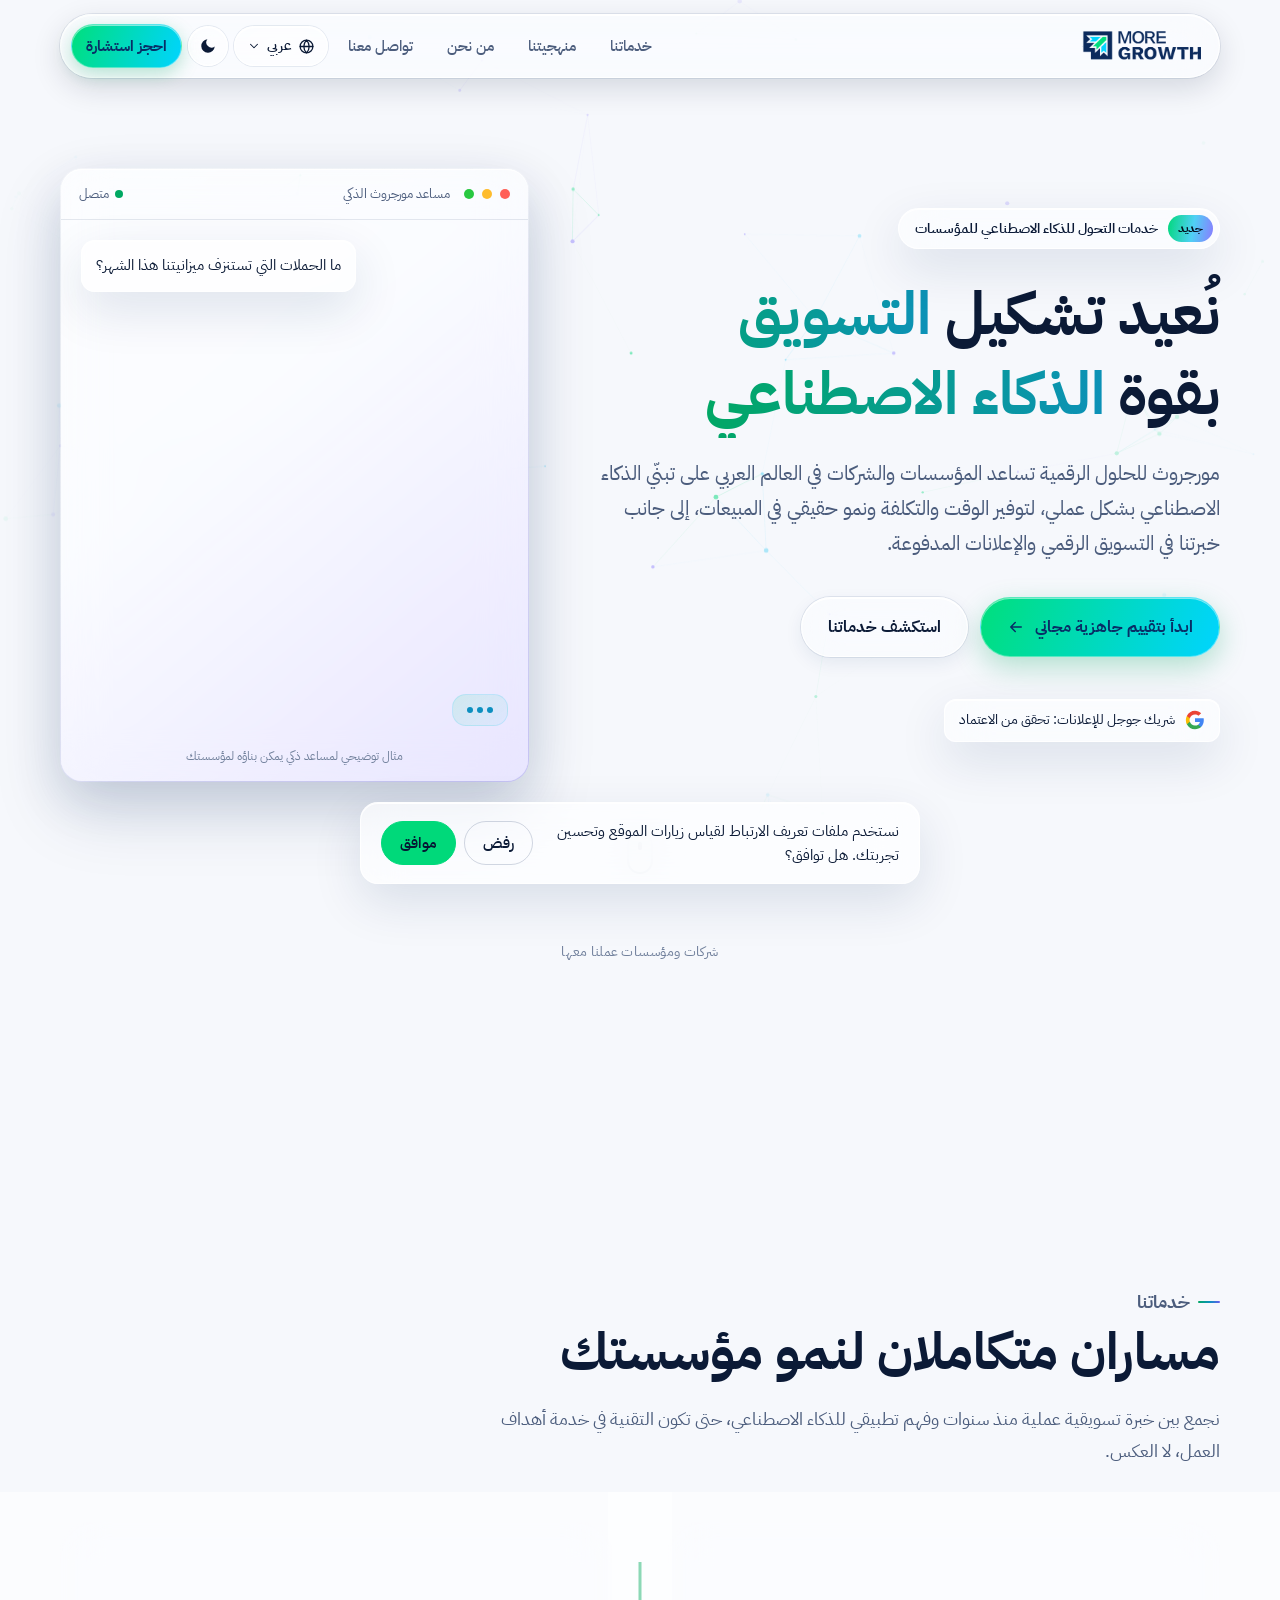
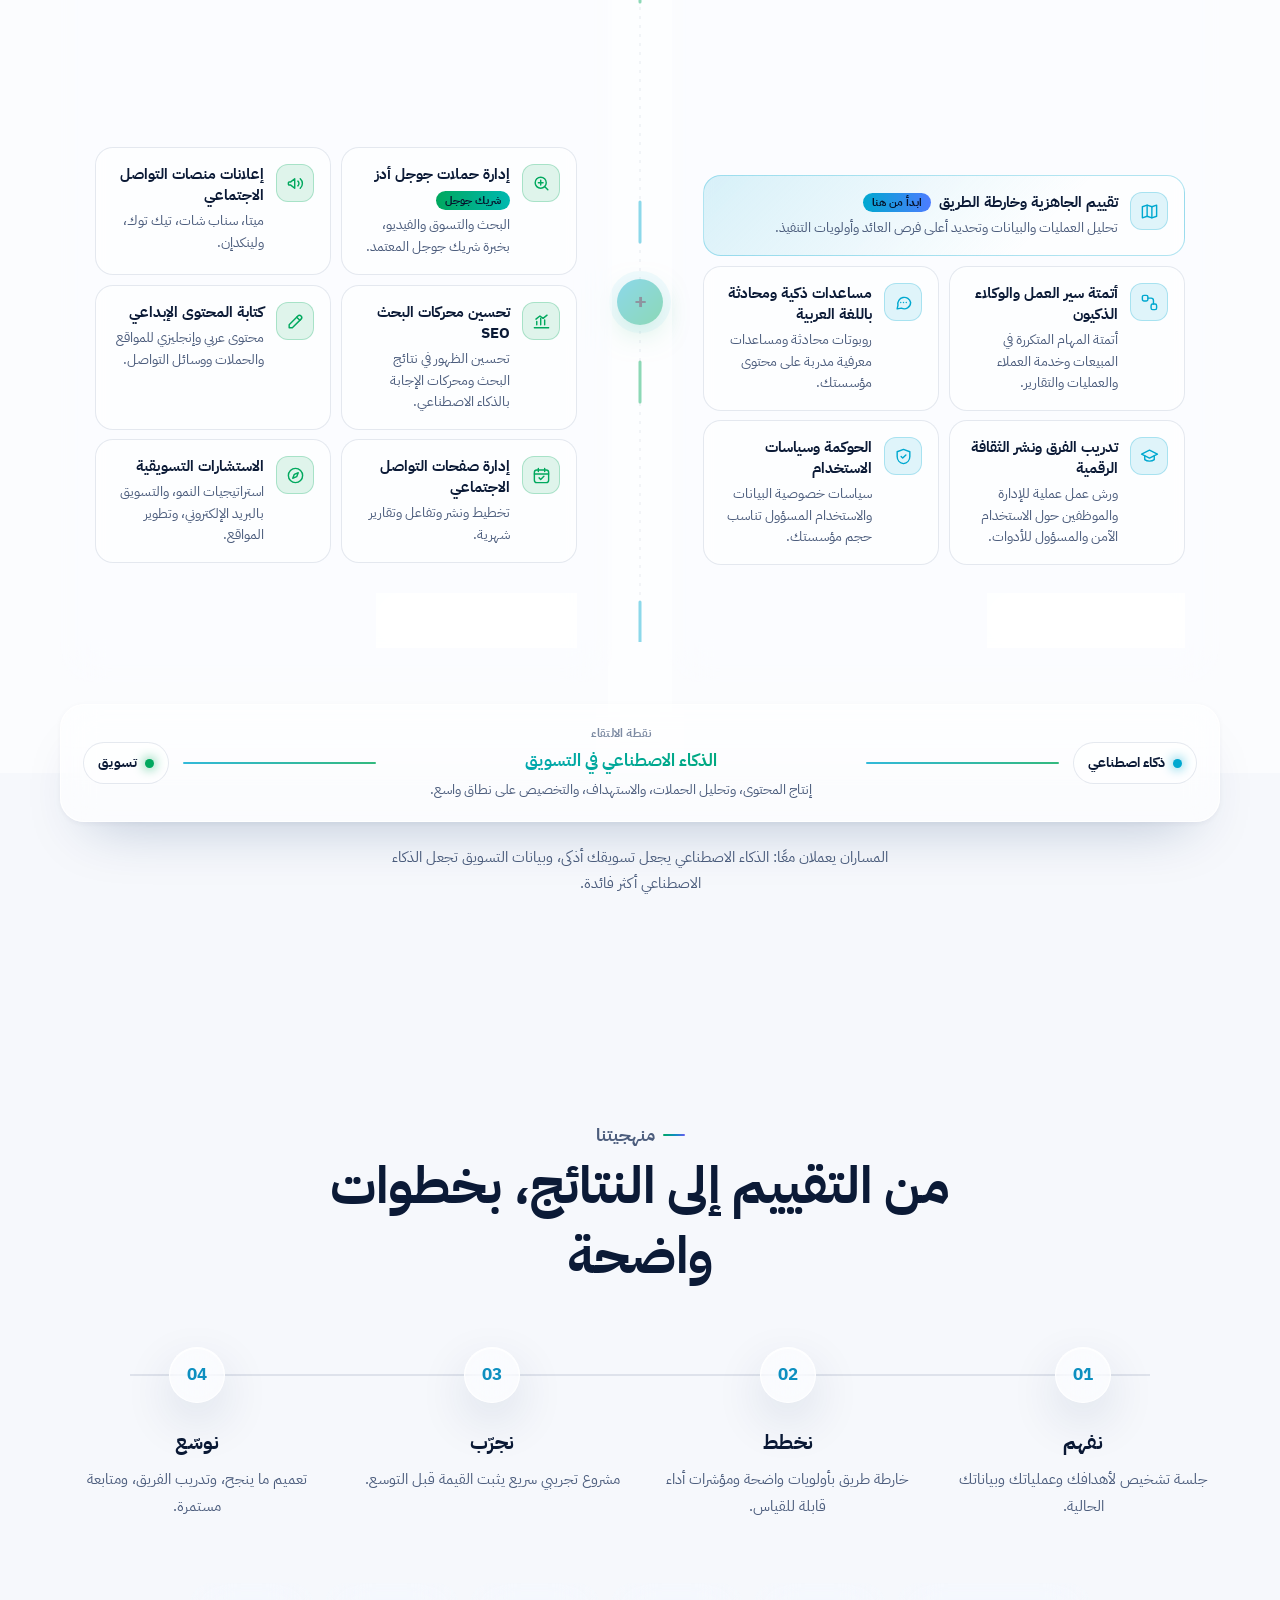
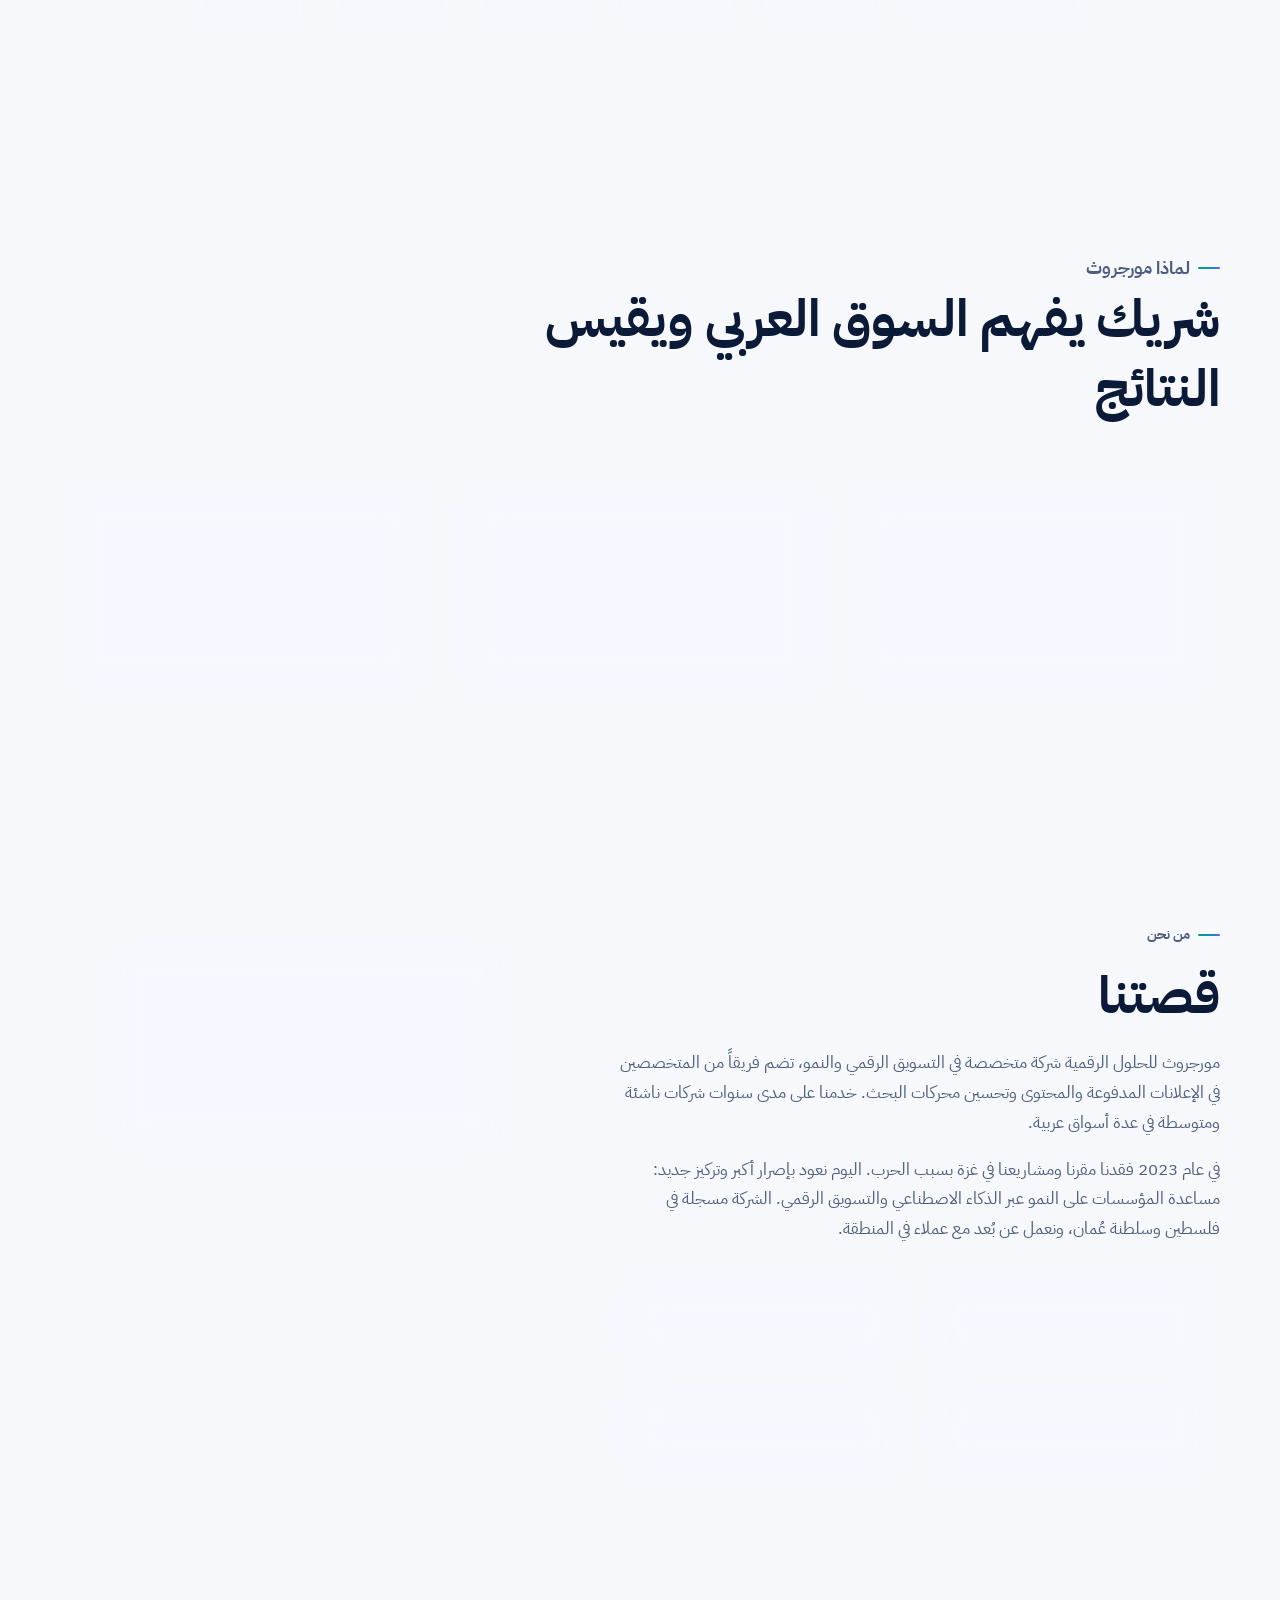
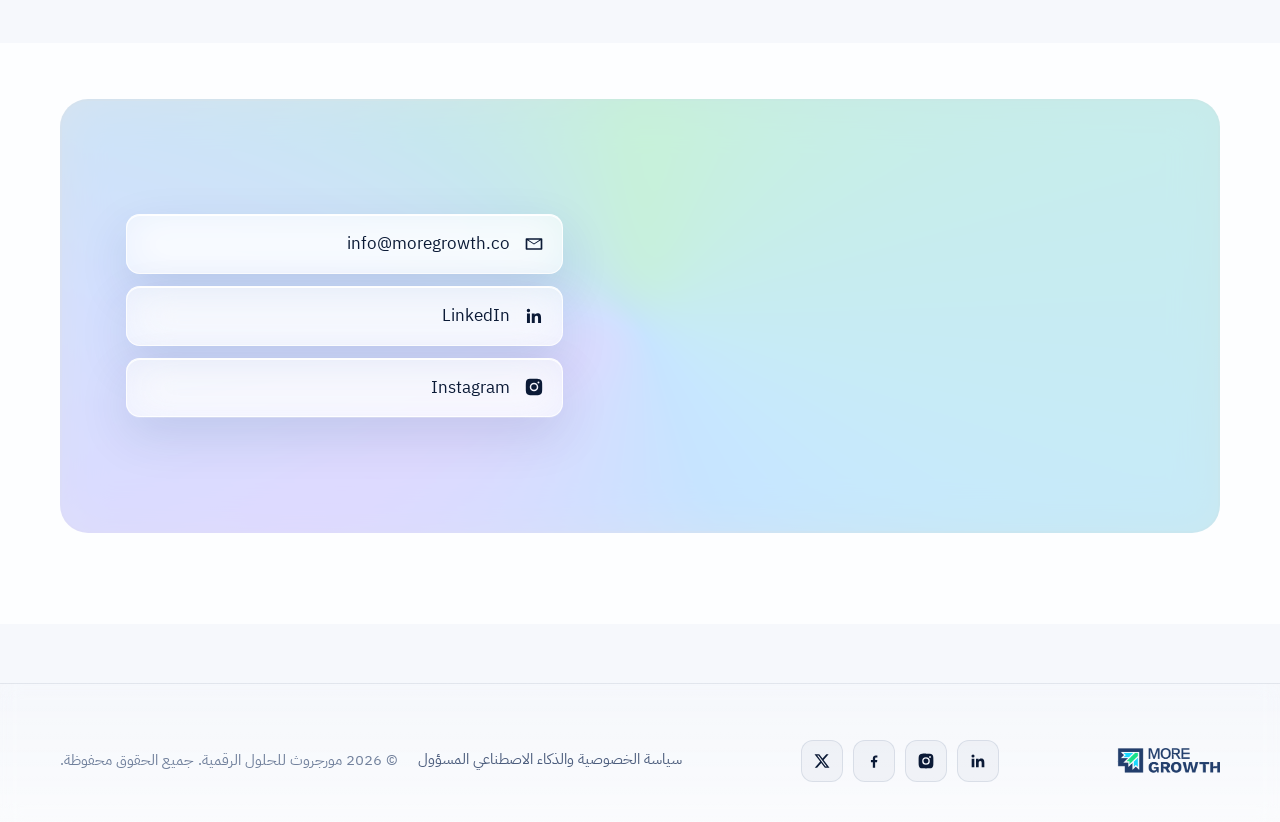
==== commit d8740e2c: "Mention Palestine + Oman registration, draggable clients slider, remove Famkeez logo Co-Authored-By:" ====
--- a/index.html
+++ b/index.html
@@ -89,7 +89,7 @@
 <div class="clients">
   <p data-reveal>شركات ومؤسسات عملنا معها</p>
   <div class="marquee" data-reveal style="--d:.1s">
-    <div class="track"><div class="logo-tile"><img src="assets/clients/jawwal.png" alt="Jawwal" loading="lazy" height="56"></div><div class="logo-tile"><img src="assets/clients/necklace.png" alt="Necklace" loading="lazy" height="56"></div><div class="logo-tile"><img src="assets/clients/gulf-co.png" alt="The Gulf Co." loading="lazy" height="56"></div><div class="logo-tile"><img src="assets/clients/b2bmerx.png" alt="B2Bmerx" loading="lazy" height="56"></div><div class="logo-tile"><img src="assets/clients/gulf-store.png" alt="Gulf Store" loading="lazy" height="56"></div><div class="logo-tile"><img src="assets/clients/famkeez.png" alt="Famkeez" loading="lazy" height="56"></div><div class="logo-tile"><img src="assets/clients/one-studio.png" alt="One Studio" loading="lazy" height="56"></div><span aria-hidden="true" style="display:contents"><div class="logo-tile"><img src="assets/clients/jawwal.png" alt="" data-alt="Jawwal" loading="lazy" height="56"></div><div class="logo-tile"><img src="assets/clients/necklace.png" alt="" data-alt="Necklace" loading="lazy" height="56"></div><div class="logo-tile"><img src="assets/clients/gulf-co.png" alt="" data-alt="The Gulf Co." loading="lazy" height="56"></div><div class="logo-tile"><img src="assets/clients/b2bmerx.png" alt="" data-alt="B2Bmerx" loading="lazy" height="56"></div><div class="logo-tile"><img src="assets/clients/gulf-store.png" alt="" data-alt="Gulf Store" loading="lazy" height="56"></div><div class="logo-tile"><img src="assets/clients/famkeez.png" alt="" data-alt="Famkeez" loading="lazy" height="56"></div><div class="logo-tile"><img src="assets/clients/one-studio.png" alt="" data-alt="One Studio" loading="lazy" height="56"></div></span></div>
+    <div class="track"><div class="logo-tile"><img src="assets/clients/jawwal.png" alt="Jawwal" loading="lazy" height="56" draggable="false"></div><div class="logo-tile"><img src="assets/clients/necklace.png" alt="Necklace" loading="lazy" height="56" draggable="false"></div><div class="logo-tile"><img src="assets/clients/gulf-co.png" alt="The Gulf Co." loading="lazy" height="56" draggable="false"></div><div class="logo-tile"><img src="assets/clients/b2bmerx.png" alt="B2Bmerx" loading="lazy" height="56" draggable="false"></div><div class="logo-tile"><img src="assets/clients/gulf-store.png" alt="Gulf Store" loading="lazy" height="56" draggable="false"></div><div class="logo-tile"><img src="assets/clients/one-studio.png" alt="One Studio" loading="lazy" height="56" draggable="false"></div><span aria-hidden="true" style="display:contents"><div class="logo-tile"><img src="assets/clients/jawwal.png" alt="" data-alt="Jawwal" loading="lazy" height="56" draggable="false"></div><div class="logo-tile"><img src="assets/clients/necklace.png" alt="" data-alt="Necklace" loading="lazy" height="56" draggable="false"></div><div class="logo-tile"><img src="assets/clients/gulf-co.png" alt="" data-alt="The Gulf Co." loading="lazy" height="56" draggable="false"></div><div class="logo-tile"><img src="assets/clients/b2bmerx.png" alt="" data-alt="B2Bmerx" loading="lazy" height="56" draggable="false"></div><div class="logo-tile"><img src="assets/clients/gulf-store.png" alt="" data-alt="Gulf Store" loading="lazy" height="56" draggable="false"></div><div class="logo-tile"><img src="assets/clients/one-studio.png" alt="" data-alt="One Studio" loading="lazy" height="56" draggable="false"></div></span></div>
   </div>
 </div>
 
@@ -166,7 +166,7 @@
       <p class="kicker">من نحن</p>
       <h2 class="split">قصتنا</h2>
       <p data-reveal>مورجروث للحلول الرقمية شركة متخصصة في التسويق الرقمي والنمو، تضم فريقاً من المتخصصين في الإعلانات المدفوعة والمحتوى وتحسين محركات البحث. خدمنا على مدى سنوات شركات ناشئة ومتوسطة في عدة أسواق عربية.</p>
-      <p data-reveal>في عام 2023 فقدنا مقرنا ومشاريعنا في غزة بسبب الحرب. اليوم نعود بإصرار أكبر وتركيز جديد: مساعدة المؤسسات على النمو عبر الذكاء الاصطناعي والتسويق الرقمي. الشركة مسجلة في سلطنة عُمان، ونعمل عن بُعد مع عملاء في المنطقة.</p>
+      <p data-reveal>في عام 2023 فقدنا مقرنا ومشاريعنا في غزة بسبب الحرب. اليوم نعود بإصرار أكبر وتركيز جديد: مساعدة المؤسسات على النمو عبر الذكاء الاصطناعي والتسويق الرقمي. الشركة مسجلة في فلسطين وسلطنة عُمان، ونعمل عن بُعد مع عملاء في المنطقة.</p>
       <div class="values"><div data-reveal style="--d:0.00s"><strong>النزاهة والمسؤولية</strong><span>شفافية كاملة في كل ما نقوم به.</span></div><div data-reveal style="--d:0.07s"><strong>الجودة</strong><span>التزام بالمعايير والجداول الزمنية.</span></div><div data-reveal style="--d:0.14s"><strong>رضا العملاء</strong><span>نسعى لتجاوز التوقعات.</span></div><div data-reveal style="--d:0.21s"><strong>التطوير المستمر</strong><span>نتعلم ونتطور مع التقنية.</span></div></div>
     </div>
     <blockquote class="quote" data-reveal="zoom">رؤيتنا: أن نكون روّاد الابتكار في مواكبة التقدم المتسارع في التسويق الرقمي والذكاء الاصطناعي بكل أشكاله الحديثة.</blockquote>
--- a/assets/style.css
+++ b/assets/style.css
@@ -170,6 +170,10 @@
 .track{display:flex;gap:18px;width:max-content;animation:scroll 38s linear infinite}
 .marquee{direction:ltr}
 .marquee:hover .track{animation-play-state:paused}
+.marquee.drag-on{cursor:grab;touch-action:pan-y;user-select:none;-webkit-user-select:none}
+.marquee.drag-on .track{animation:none;will-change:transform}
+.marquee.dragging{cursor:grabbing}
+.marquee.dragging .logo-tile{transform:none}
 @keyframes scroll{to{transform:translateX(-50%)}}
 .logo-tile{flex:none;height:92px;min-width:180px;padding:18px 28px;display:grid;place-items:center;border-radius:16px;background:#fff;border:1px solid var(--tile-border);transition:transform .3s var(--ease),filter .3s}
 .logo-tile img{max-height:56px;width:auto;filter:grayscale(1) contrast(1.05);opacity:.75;transition:filter .3s,opacity .3s}
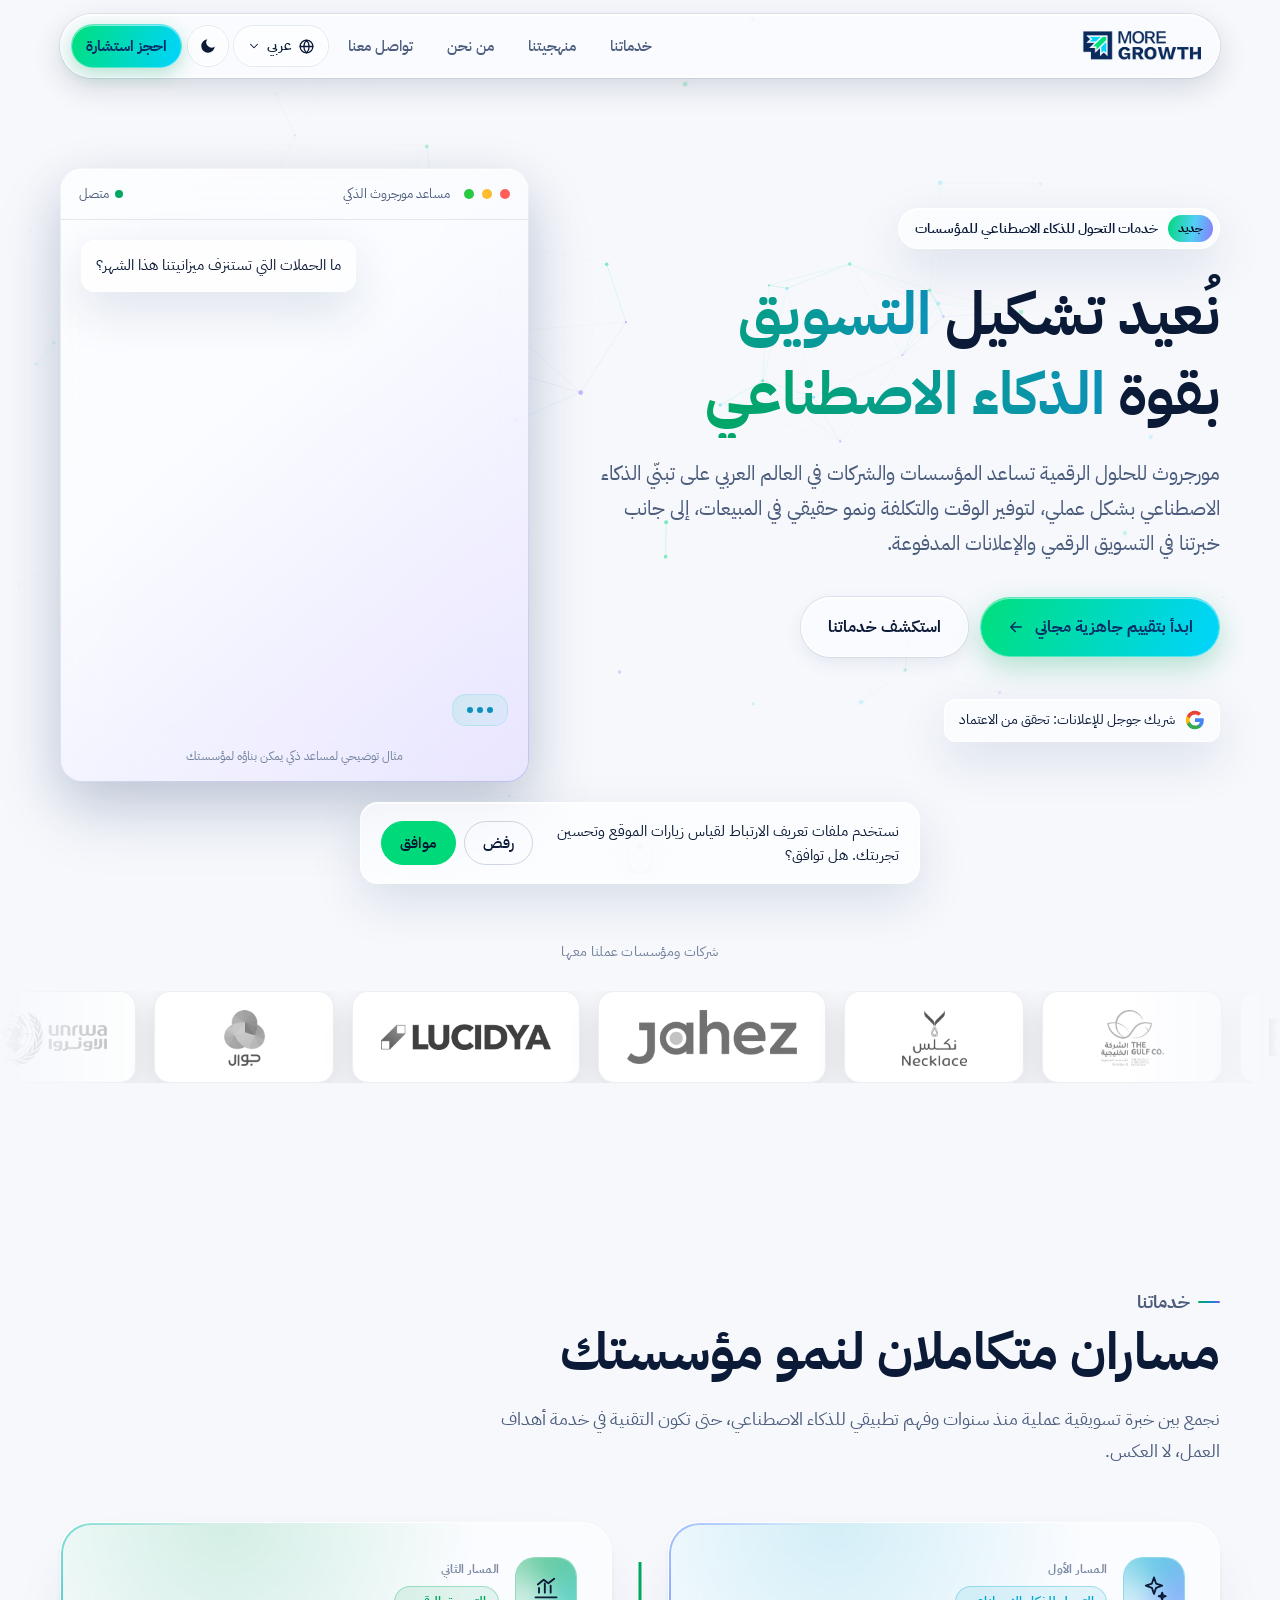
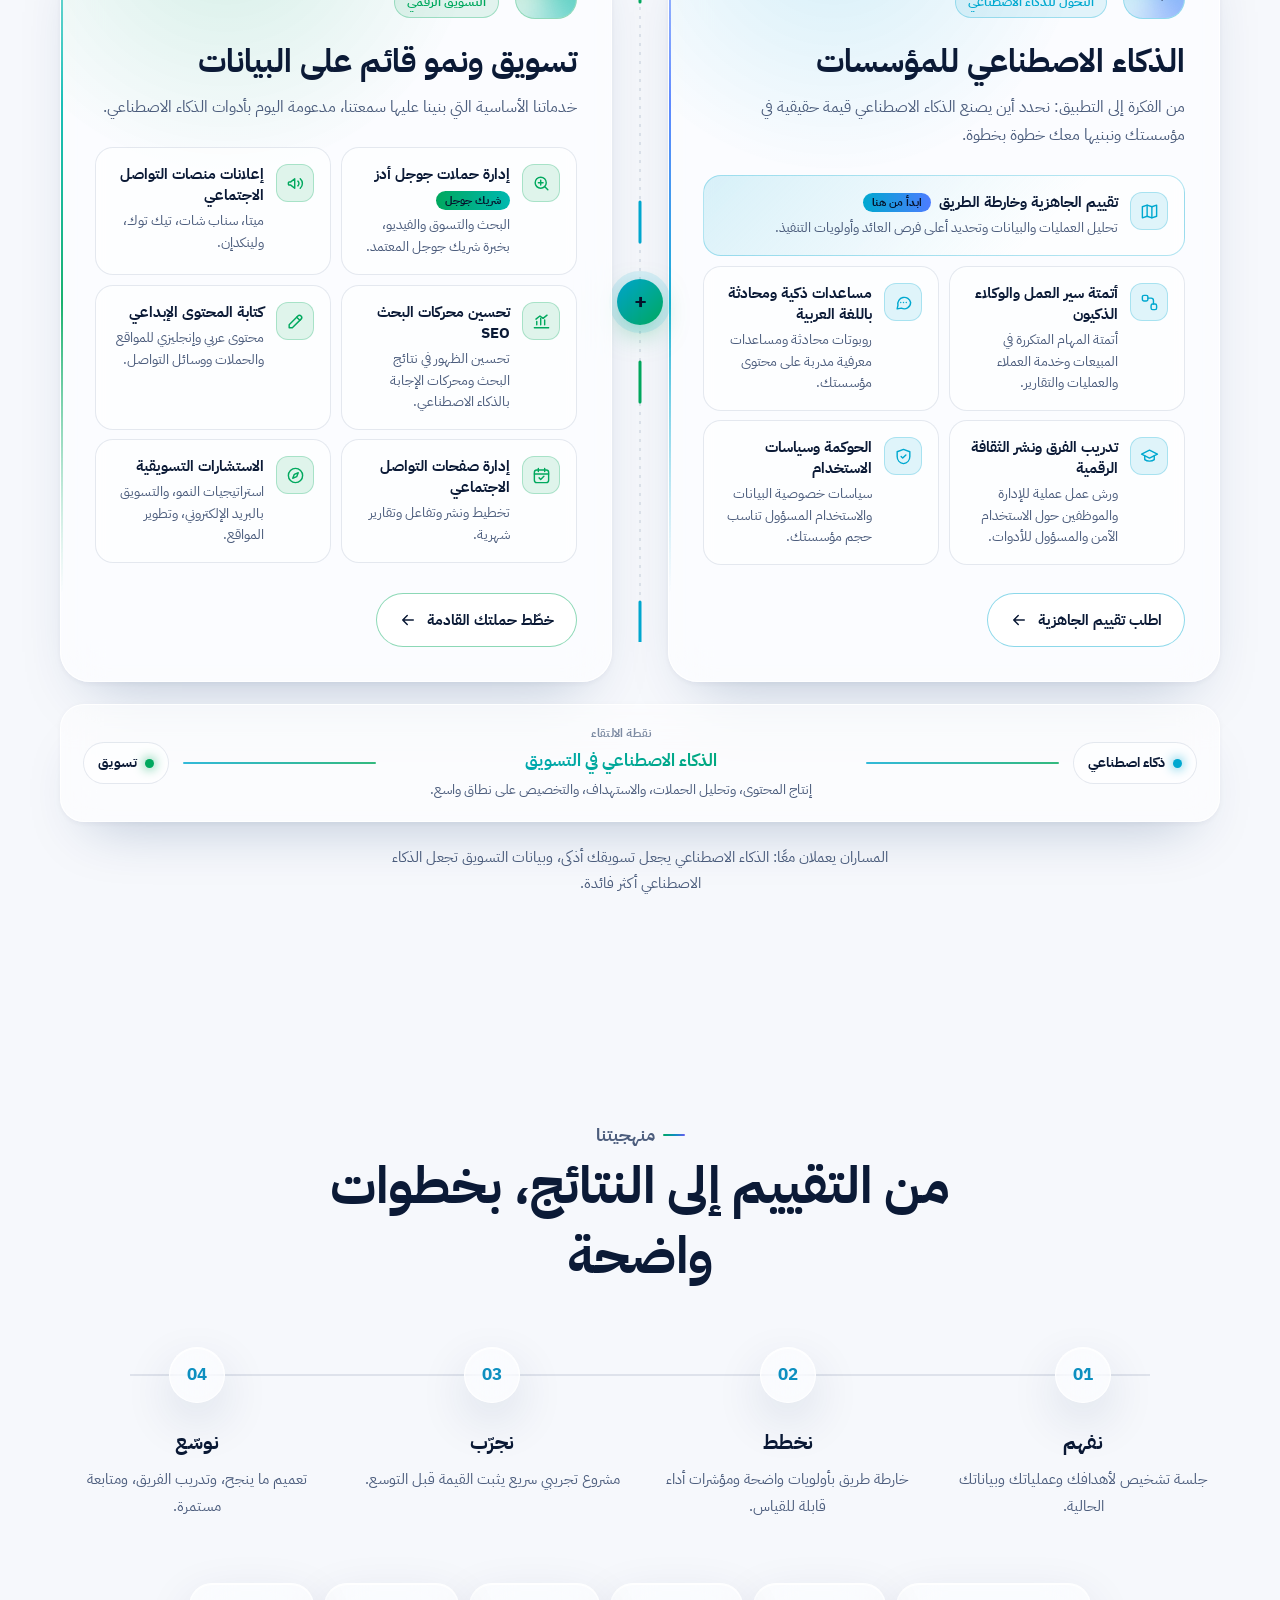
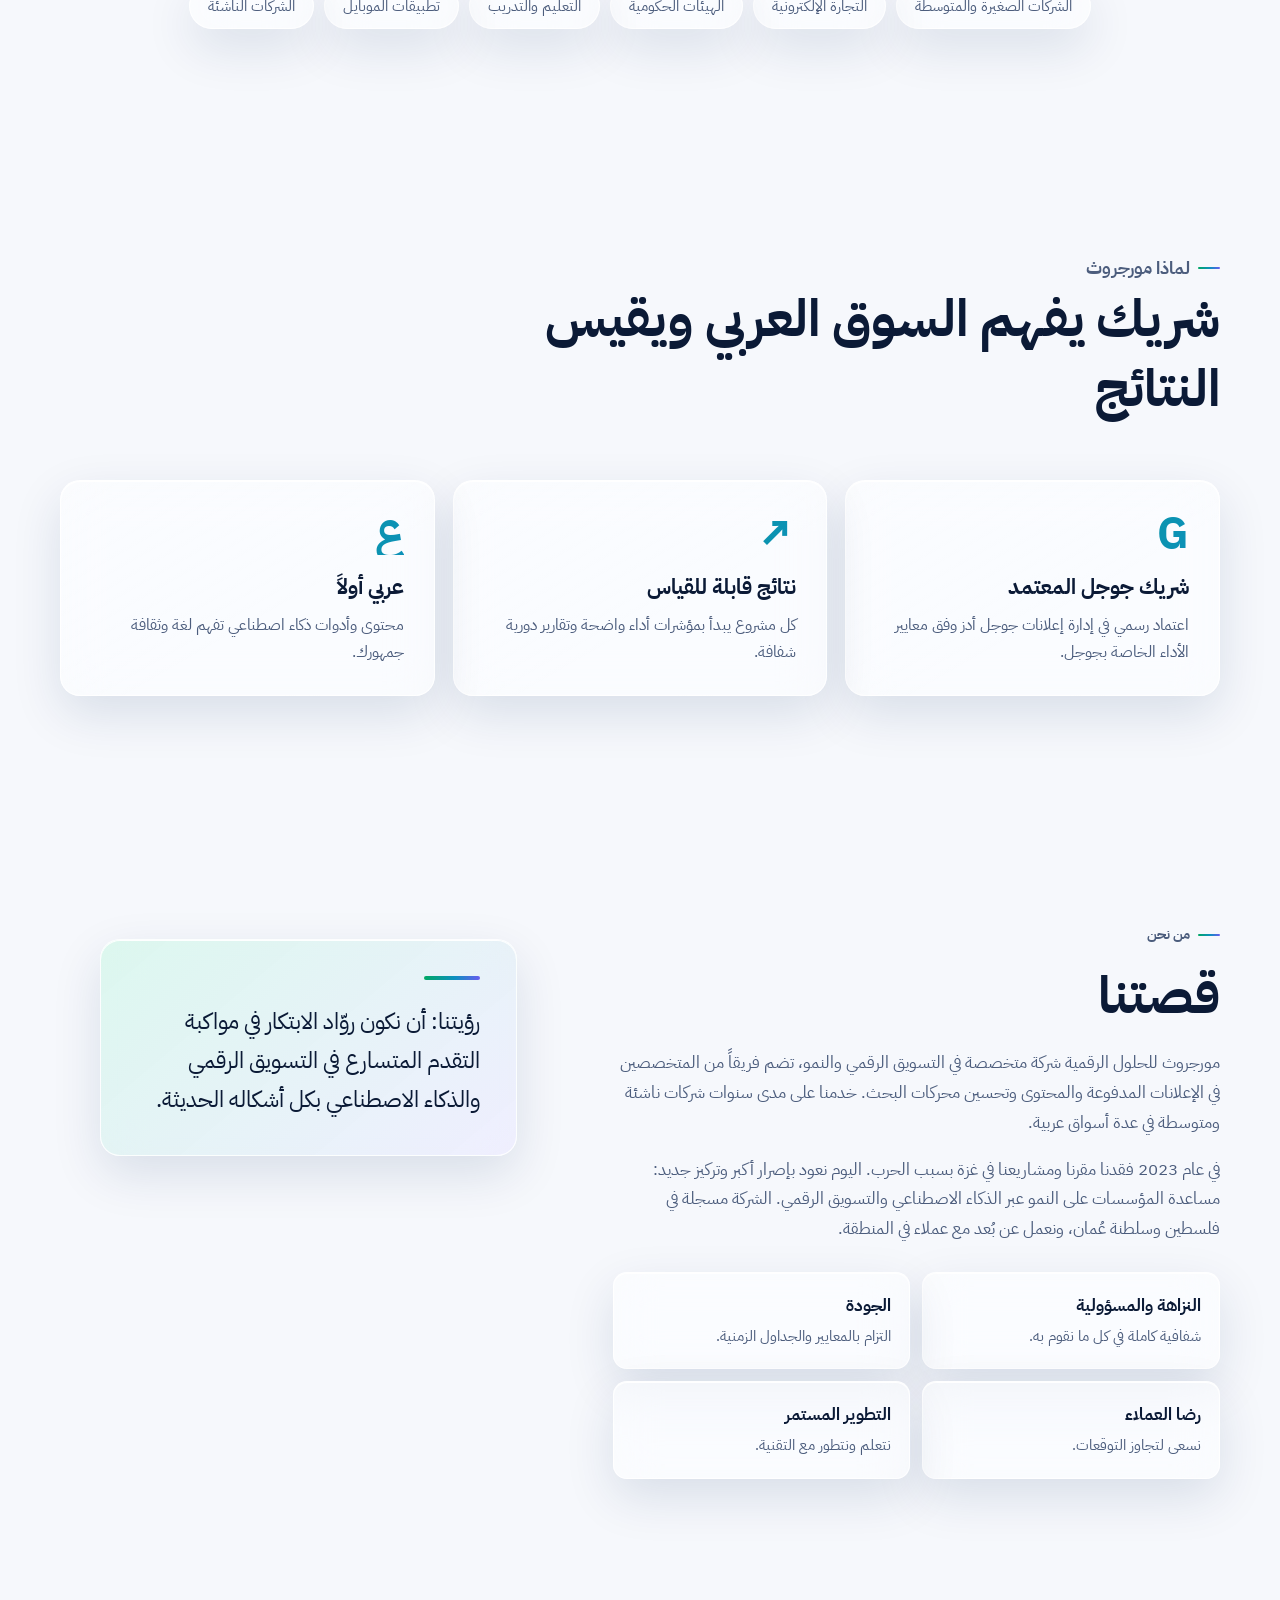
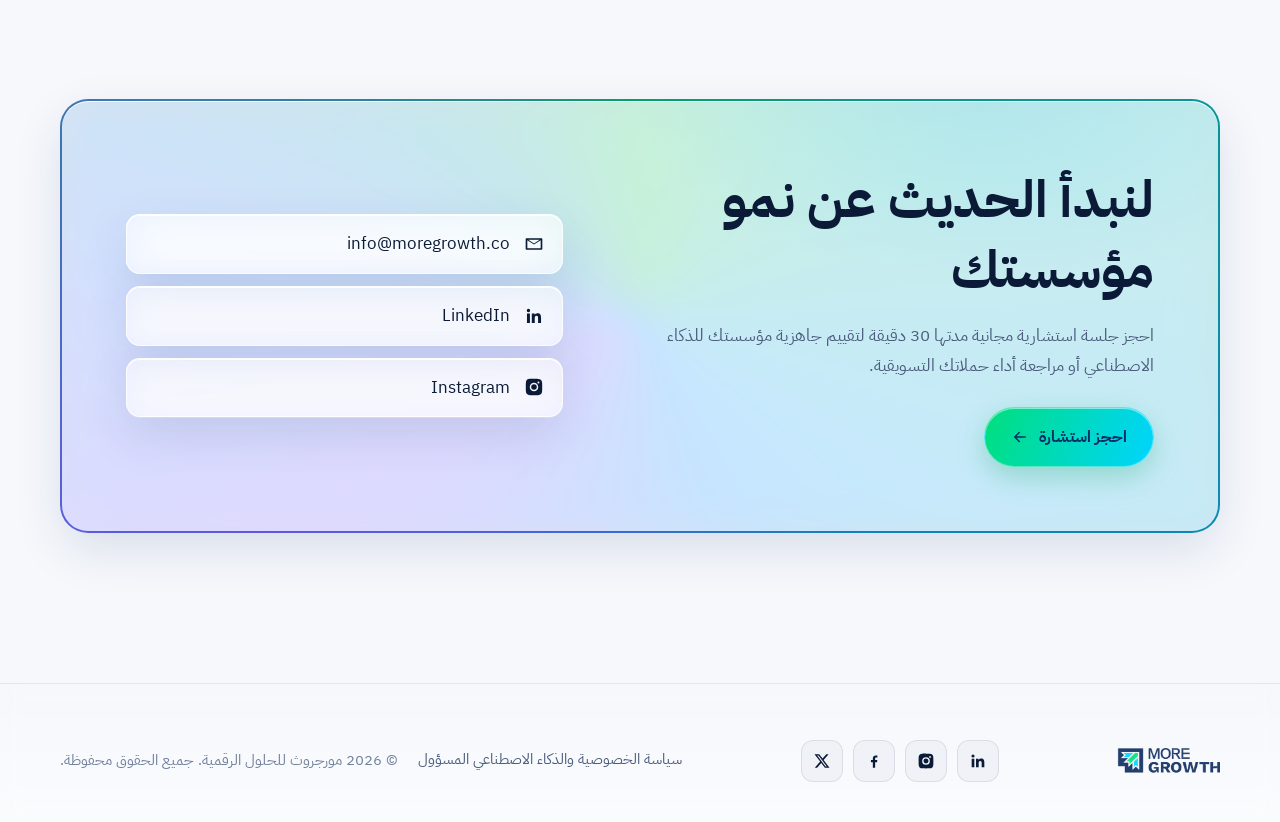
==== commit 7ed68b00: "Add UNRWA, Lucidya and Jahez client logos; cap logo width Co-Authored-By: Claude Opus 5.5 <noreply@a" ====
--- a/index.html
+++ b/index.html
@@ -89,7 +89,7 @@
 <div class="clients">
   <p data-reveal>شركات ومؤسسات عملنا معها</p>
   <div class="marquee" data-reveal style="--d:.1s">
-    <div class="track"><div class="logo-tile"><img src="assets/clients/jawwal.png" alt="Jawwal" loading="lazy" height="56" draggable="false"></div><div class="logo-tile"><img src="assets/clients/necklace.png" alt="Necklace" loading="lazy" height="56" draggable="false"></div><div class="logo-tile"><img src="assets/clients/gulf-co.png" alt="The Gulf Co." loading="lazy" height="56" draggable="false"></div><div class="logo-tile"><img src="assets/clients/b2bmerx.png" alt="B2Bmerx" loading="lazy" height="56" draggable="false"></div><div class="logo-tile"><img src="assets/clients/gulf-store.png" alt="Gulf Store" loading="lazy" height="56" draggable="false"></div><div class="logo-tile"><img src="assets/clients/one-studio.png" alt="One Studio" loading="lazy" height="56" draggable="false"></div><span aria-hidden="true" style="display:contents"><div class="logo-tile"><img src="assets/clients/jawwal.png" alt="" data-alt="Jawwal" loading="lazy" height="56" draggable="false"></div><div class="logo-tile"><img src="assets/clients/necklace.png" alt="" data-alt="Necklace" loading="lazy" height="56" draggable="false"></div><div class="logo-tile"><img src="assets/clients/gulf-co.png" alt="" data-alt="The Gulf Co." loading="lazy" height="56" draggable="false"></div><div class="logo-tile"><img src="assets/clients/b2bmerx.png" alt="" data-alt="B2Bmerx" loading="lazy" height="56" draggable="false"></div><div class="logo-tile"><img src="assets/clients/gulf-store.png" alt="" data-alt="Gulf Store" loading="lazy" height="56" draggable="false"></div><div class="logo-tile"><img src="assets/clients/one-studio.png" alt="" data-alt="One Studio" loading="lazy" height="56" draggable="false"></div></span></div>
+    <div class="track"><div class="logo-tile"><img src="assets/clients/unrwa.png" alt="UNRWA" loading="lazy" height="56" draggable="false"></div><div class="logo-tile"><img src="assets/clients/jawwal.png" alt="Jawwal" loading="lazy" height="56" draggable="false"></div><div class="logo-tile"><img src="assets/clients/lucidya.png" alt="Lucidya" loading="lazy" height="56" draggable="false"></div><div class="logo-tile"><img src="assets/clients/jahez.png" alt="Jahez" loading="lazy" height="56" draggable="false"></div><div class="logo-tile"><img src="assets/clients/necklace.png" alt="Necklace" loading="lazy" height="56" draggable="false"></div><div class="logo-tile"><img src="assets/clients/gulf-co.png" alt="The Gulf Co." loading="lazy" height="56" draggable="false"></div><div class="logo-tile"><img src="assets/clients/b2bmerx.png" alt="B2Bmerx" loading="lazy" height="56" draggable="false"></div><div class="logo-tile"><img src="assets/clients/gulf-store.png" alt="Gulf Store" loading="lazy" height="56" draggable="false"></div><div class="logo-tile"><img src="assets/clients/one-studio.png" alt="One Studio" loading="lazy" height="56" draggable="false"></div><span aria-hidden="true" style="display:contents"><div class="logo-tile"><img src="assets/clients/unrwa.png" alt="" data-alt="UNRWA" loading="lazy" height="56" draggable="false"></div><div class="logo-tile"><img src="assets/clients/jawwal.png" alt="" data-alt="Jawwal" loading="lazy" height="56" draggable="false"></div><div class="logo-tile"><img src="assets/clients/lucidya.png" alt="" data-alt="Lucidya" loading="lazy" height="56" draggable="false"></div><div class="logo-tile"><img src="assets/clients/jahez.png" alt="" data-alt="Jahez" loading="lazy" height="56" draggable="false"></div><div class="logo-tile"><img src="assets/clients/necklace.png" alt="" data-alt="Necklace" loading="lazy" height="56" draggable="false"></div><div class="logo-tile"><img src="assets/clients/gulf-co.png" alt="" data-alt="The Gulf Co." loading="lazy" height="56" draggable="false"></div><div class="logo-tile"><img src="assets/clients/b2bmerx.png" alt="" data-alt="B2Bmerx" loading="lazy" height="56" draggable="false"></div><div class="logo-tile"><img src="assets/clients/gulf-store.png" alt="" data-alt="Gulf Store" loading="lazy" height="56" draggable="false"></div><div class="logo-tile"><img src="assets/clients/one-studio.png" alt="" data-alt="One Studio" loading="lazy" height="56" draggable="false"></div></span></div>
   </div>
 </div>
 
--- a/assets/style.css
+++ b/assets/style.css
@@ -176,7 +176,7 @@
 .marquee.dragging .logo-tile{transform:none}
 @keyframes scroll{to{transform:translateX(-50%)}}
 .logo-tile{flex:none;height:92px;min-width:180px;padding:18px 28px;display:grid;place-items:center;border-radius:16px;background:#fff;border:1px solid var(--tile-border);transition:transform .3s var(--ease),filter .3s}
-.logo-tile img{max-height:56px;width:auto;filter:grayscale(1) contrast(1.05);opacity:.75;transition:filter .3s,opacity .3s}
+.logo-tile img{max-height:56px;max-width:170px;height:auto;width:auto;filter:grayscale(1) contrast(1.05);opacity:.75;transition:filter .3s,opacity .3s}
 .logo-tile:hover{transform:translateY(-4px)}
 .logo-tile:hover img{filter:none;opacity:1}
 
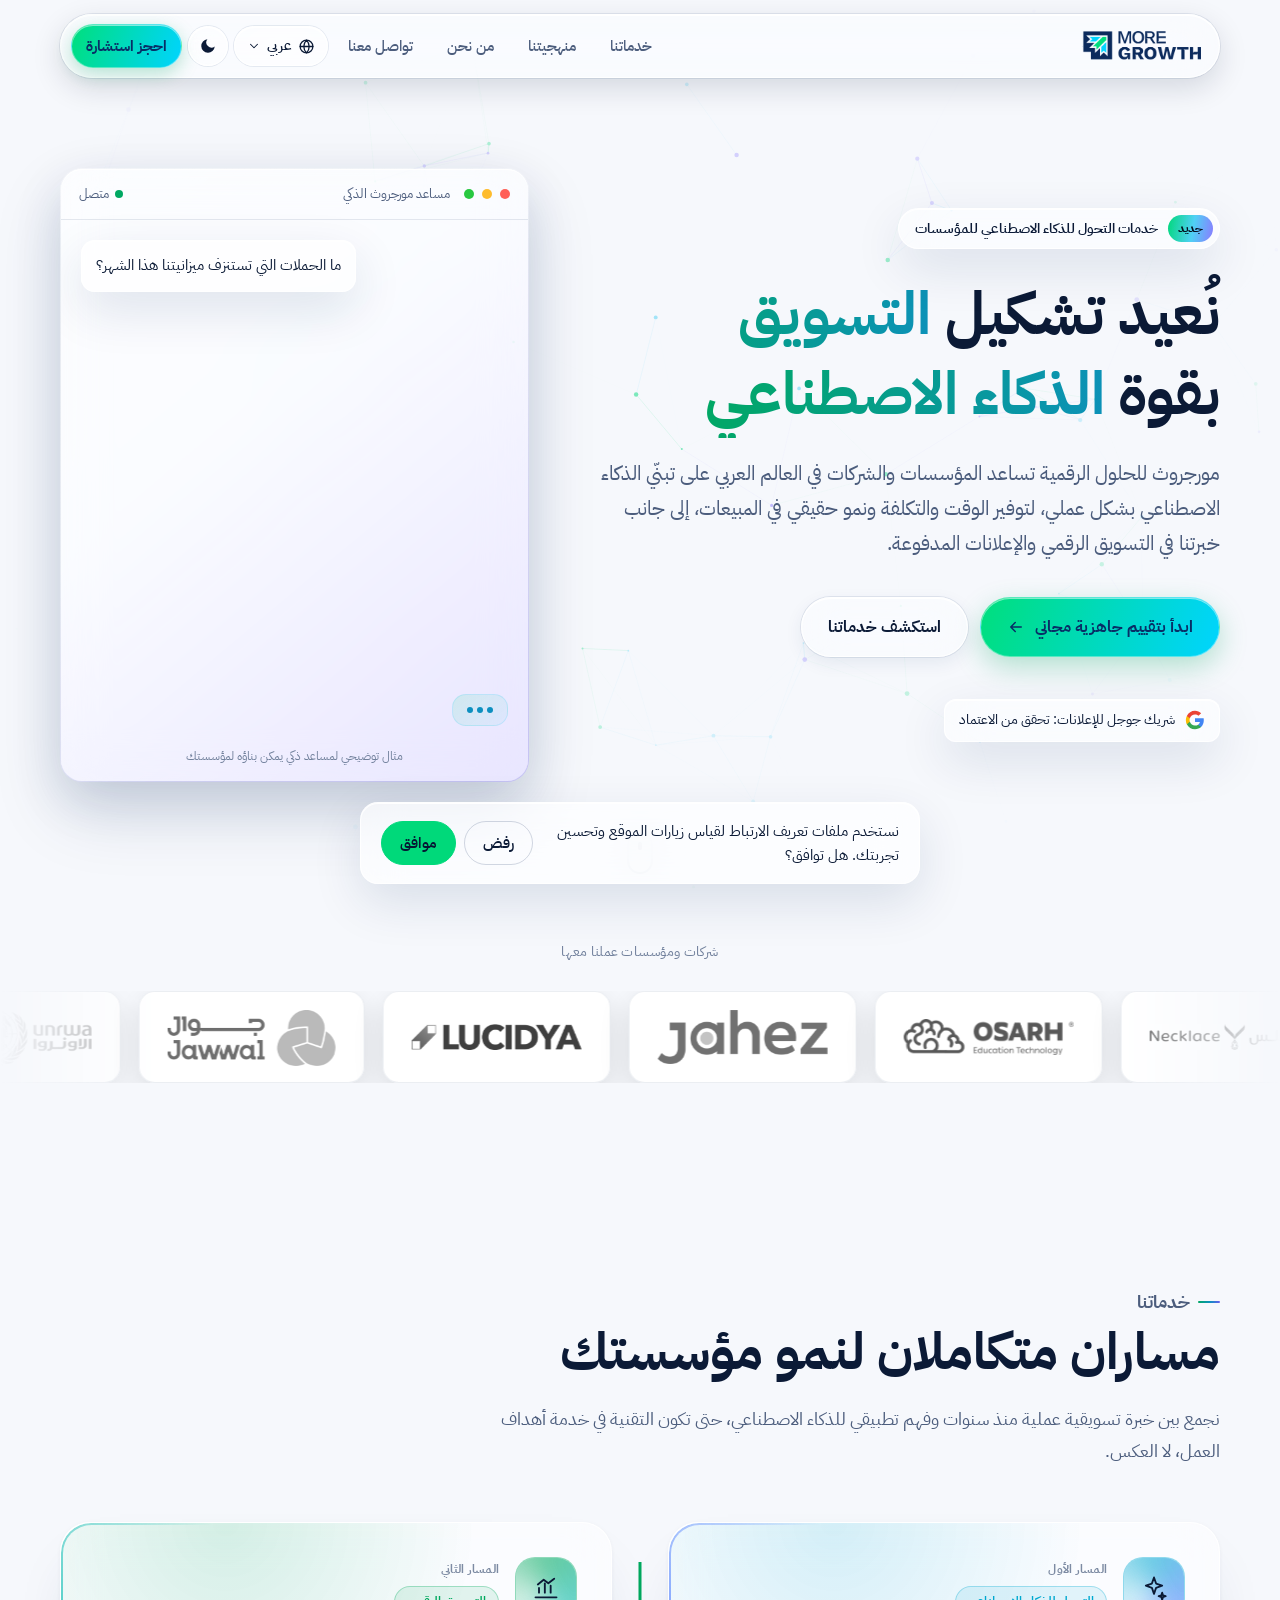
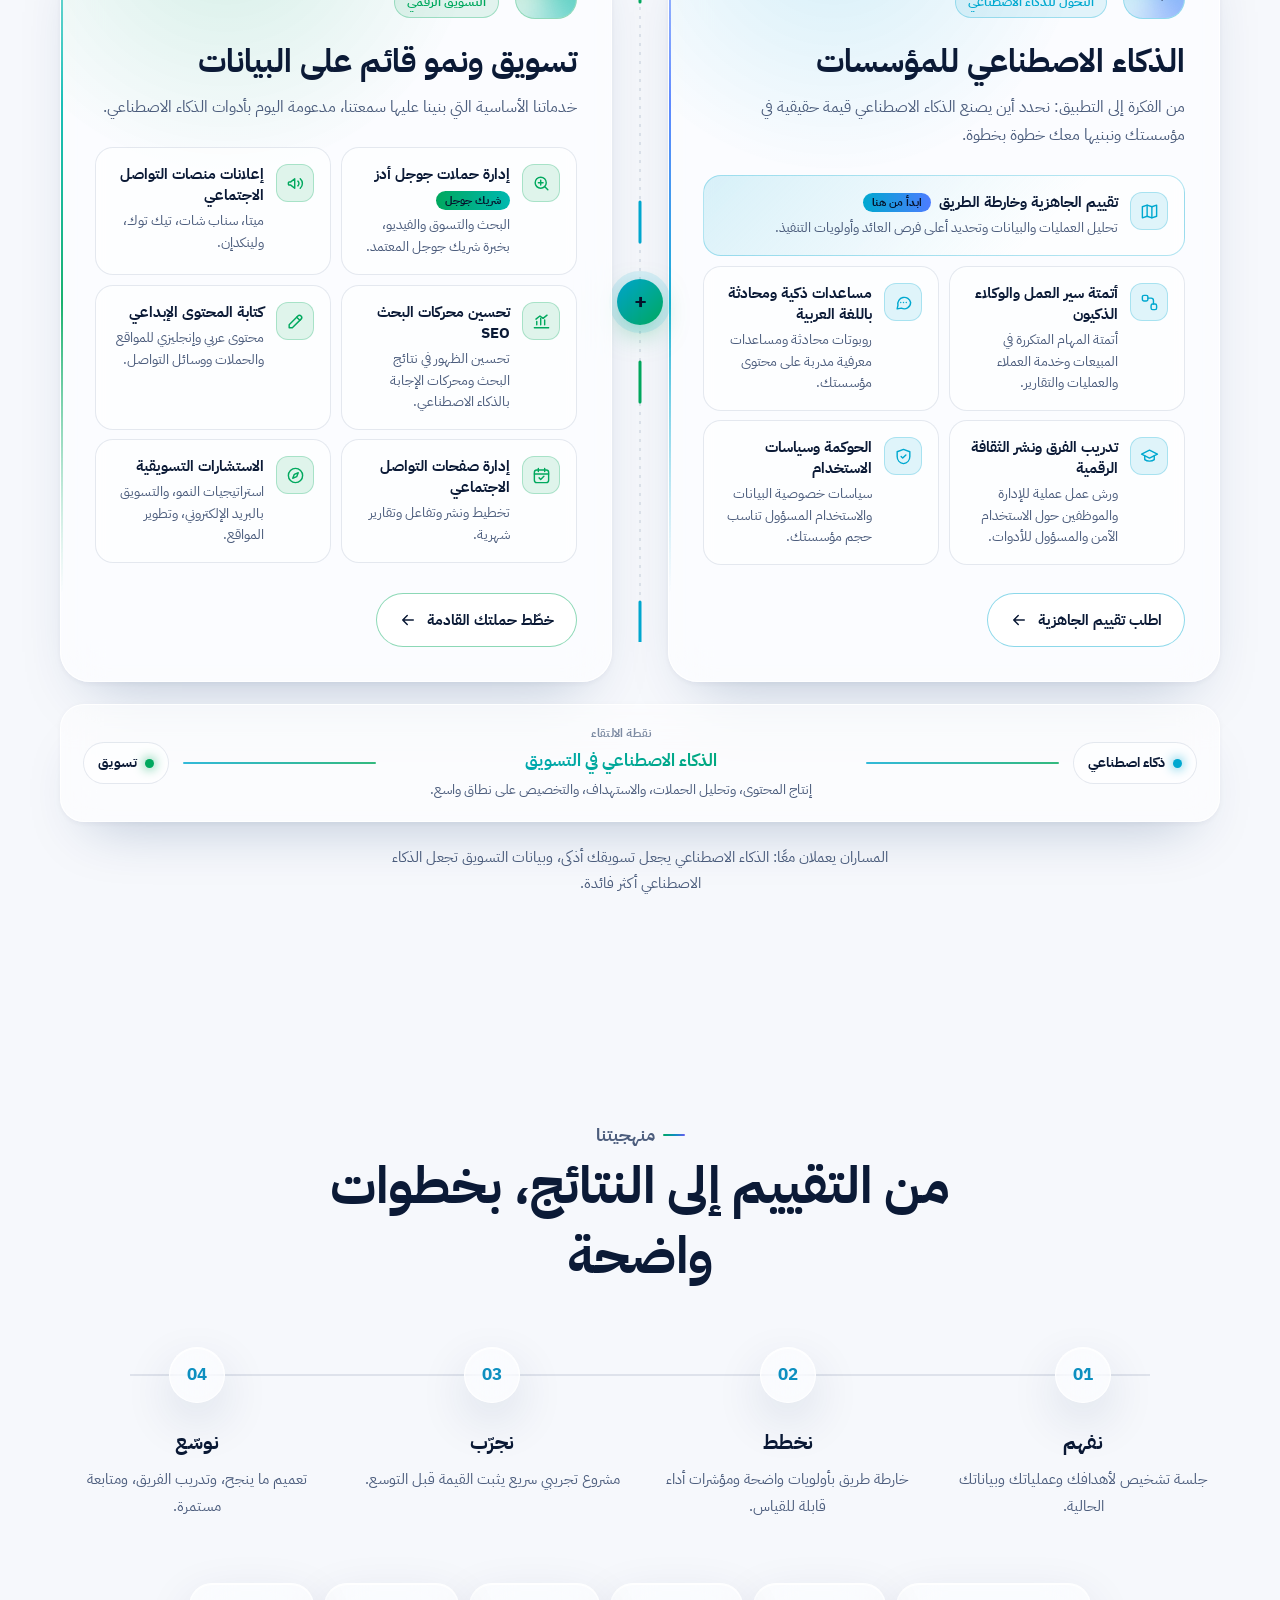
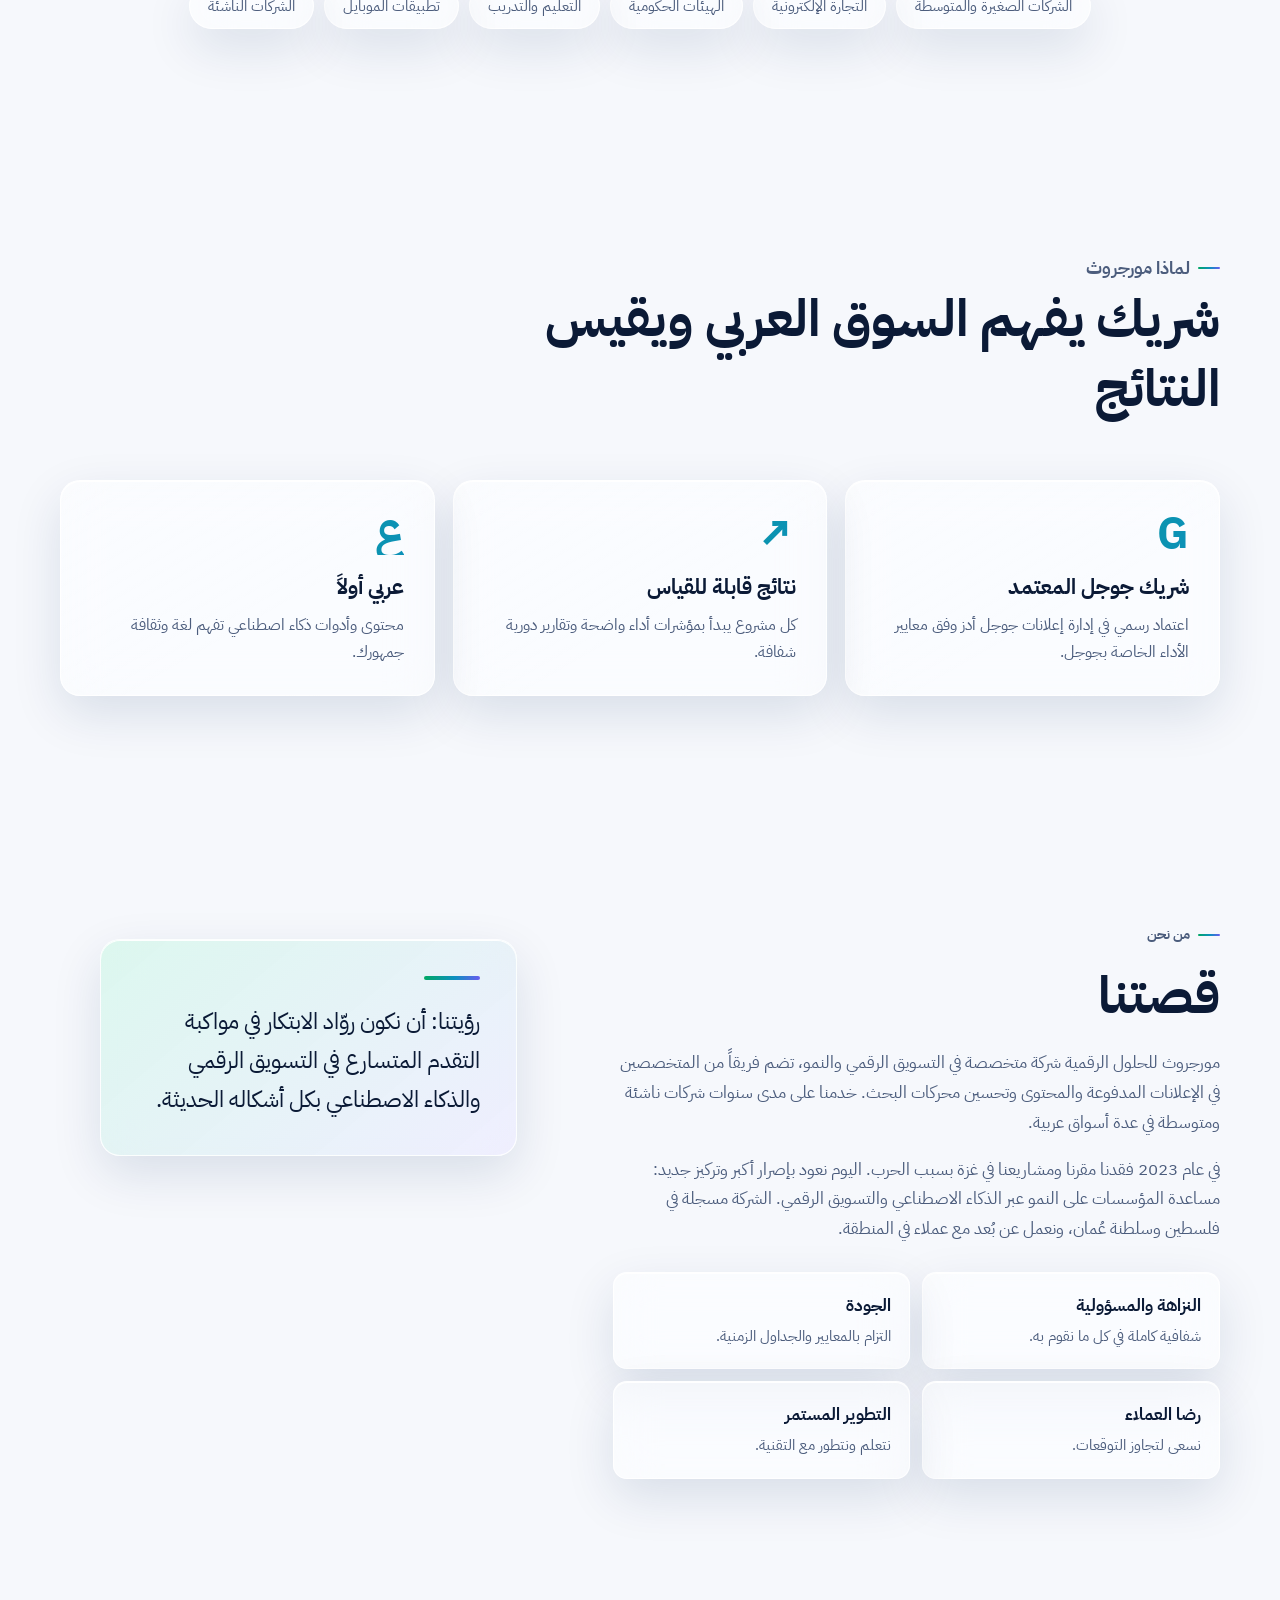
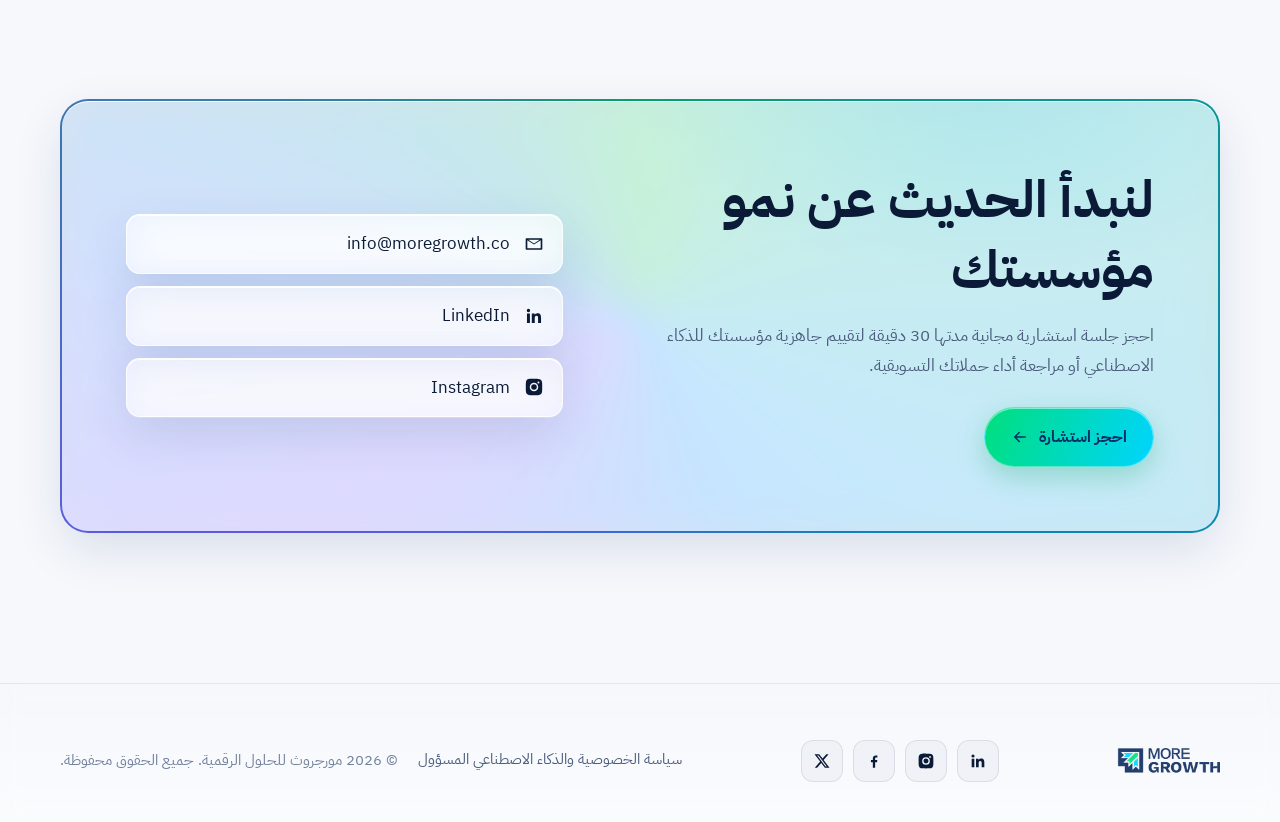
==== commit 65978a9d: "Add OSARH client logo Co-Authored-By: Claude Opus 5.5 <noreply@anthropic.com> Claude-Session: https:" ====
--- a/index.html
+++ b/index.html
@@ -89,7 +89,7 @@
 <div class="clients">
   <p data-reveal>شركات ومؤسسات عملنا معها</p>
   <div class="marquee" data-reveal style="--d:.1s">
-    <div class="track"><div class="logo-tile"><img src="assets/clients/unrwa.png" alt="UNRWA" loading="lazy" height="56" draggable="false"></div><div class="logo-tile"><img src="assets/clients/jawwal.png" alt="Jawwal" loading="lazy" height="56" draggable="false"></div><div class="logo-tile"><img src="assets/clients/lucidya.png" alt="Lucidya" loading="lazy" height="56" draggable="false"></div><div class="logo-tile"><img src="assets/clients/jahez.png" alt="Jahez" loading="lazy" height="56" draggable="false"></div><div class="logo-tile"><img src="assets/clients/necklace.png" alt="Necklace" loading="lazy" height="56" draggable="false"></div><div class="logo-tile"><img src="assets/clients/gulf-co.png" alt="The Gulf Co." loading="lazy" height="56" draggable="false"></div><div class="logo-tile"><img src="assets/clients/b2bmerx.png" alt="B2Bmerx" loading="lazy" height="56" draggable="false"></div><div class="logo-tile"><img src="assets/clients/gulf-store.png" alt="Gulf Store" loading="lazy" height="56" draggable="false"></div><div class="logo-tile"><img src="assets/clients/one-studio.png" alt="One Studio" loading="lazy" height="56" draggable="false"></div><span aria-hidden="true" style="display:contents"><div class="logo-tile"><img src="assets/clients/unrwa.png" alt="" data-alt="UNRWA" loading="lazy" height="56" draggable="false"></div><div class="logo-tile"><img src="assets/clients/jawwal.png" alt="" data-alt="Jawwal" loading="lazy" height="56" draggable="false"></div><div class="logo-tile"><img src="assets/clients/lucidya.png" alt="" data-alt="Lucidya" loading="lazy" height="56" draggable="false"></div><div class="logo-tile"><img src="assets/clients/jahez.png" alt="" data-alt="Jahez" loading="lazy" height="56" draggable="false"></div><div class="logo-tile"><img src="assets/clients/necklace.png" alt="" data-alt="Necklace" loading="lazy" height="56" draggable="false"></div><div class="logo-tile"><img src="assets/clients/gulf-co.png" alt="" data-alt="The Gulf Co." loading="lazy" height="56" draggable="false"></div><div class="logo-tile"><img src="assets/clients/b2bmerx.png" alt="" data-alt="B2Bmerx" loading="lazy" height="56" draggable="false"></div><div class="logo-tile"><img src="assets/clients/gulf-store.png" alt="" data-alt="Gulf Store" loading="lazy" height="56" draggable="false"></div><div class="logo-tile"><img src="assets/clients/one-studio.png" alt="" data-alt="One Studio" loading="lazy" height="56" draggable="false"></div></span></div>
+    <div class="track"><div class="logo-tile"><img src="assets/clients/unrwa.png" alt="UNRWA" loading="lazy" height="56" draggable="false"></div><div class="logo-tile"><img src="assets/clients/jawwal.png" alt="Jawwal" loading="lazy" height="56" draggable="false"></div><div class="logo-tile"><img src="assets/clients/lucidya.png" alt="Lucidya" loading="lazy" height="56" draggable="false"></div><div class="logo-tile"><img src="assets/clients/jahez.png" alt="Jahez" loading="lazy" height="56" draggable="false"></div><div class="logo-tile"><img src="assets/clients/osarh.png" alt="OSARH" loading="lazy" height="56" draggable="false"></div><div class="logo-tile"><img src="assets/clients/necklace.png" alt="Necklace" loading="lazy" height="56" draggable="false"></div><div class="logo-tile"><img src="assets/clients/gulf-co.png" alt="The Gulf Co." loading="lazy" height="56" draggable="false"></div><div class="logo-tile"><img src="assets/clients/b2bmerx.png" alt="B2Bmerx" loading="lazy" height="56" draggable="false"></div><div class="logo-tile"><img src="assets/clients/gulf-store.png" alt="Gulf Store" loading="lazy" height="56" draggable="false"></div><div class="logo-tile"><img src="assets/clients/one-studio.png" alt="One Studio" loading="lazy" height="56" draggable="false"></div><span aria-hidden="true" style="display:contents"><div class="logo-tile"><img src="assets/clients/unrwa.png" alt="" data-alt="UNRWA" loading="lazy" height="56" draggable="false"></div><div class="logo-tile"><img src="assets/clients/jawwal.png" alt="" data-alt="Jawwal" loading="lazy" height="56" draggable="false"></div><div class="logo-tile"><img src="assets/clients/lucidya.png" alt="" data-alt="Lucidya" loading="lazy" height="56" draggable="false"></div><div class="logo-tile"><img src="assets/clients/jahez.png" alt="" data-alt="Jahez" loading="lazy" height="56" draggable="false"></div><div class="logo-tile"><img src="assets/clients/osarh.png" alt="" data-alt="OSARH" loading="lazy" height="56" draggable="false"></div><div class="logo-tile"><img src="assets/clients/necklace.png" alt="" data-alt="Necklace" loading="lazy" height="56" draggable="false"></div><div class="logo-tile"><img src="assets/clients/gulf-co.png" alt="" data-alt="The Gulf Co." loading="lazy" height="56" draggable="false"></div><div class="logo-tile"><img src="assets/clients/b2bmerx.png" alt="" data-alt="B2Bmerx" loading="lazy" height="56" draggable="false"></div><div class="logo-tile"><img src="assets/clients/gulf-store.png" alt="" data-alt="Gulf Store" loading="lazy" height="56" draggable="false"></div><div class="logo-tile"><img src="assets/clients/one-studio.png" alt="" data-alt="One Studio" loading="lazy" height="56" draggable="false"></div></span></div>
   </div>
 </div>
 
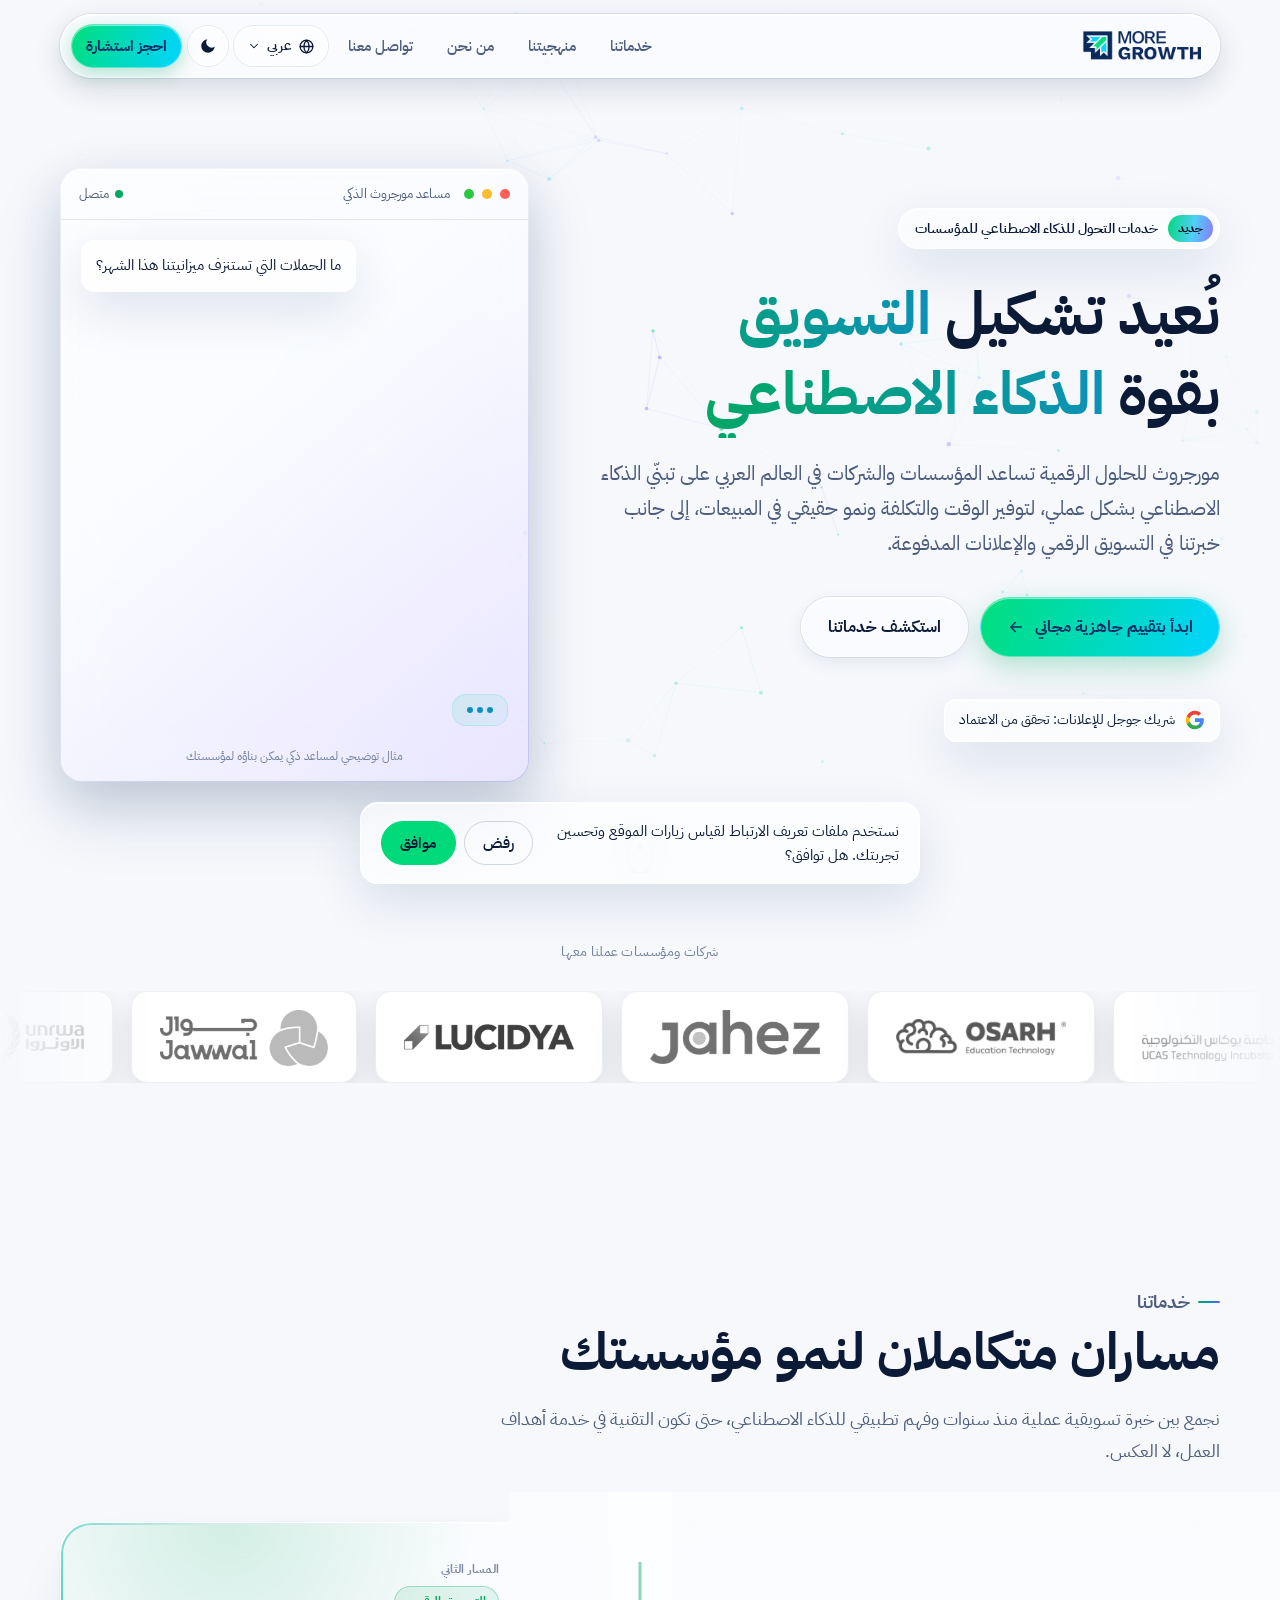
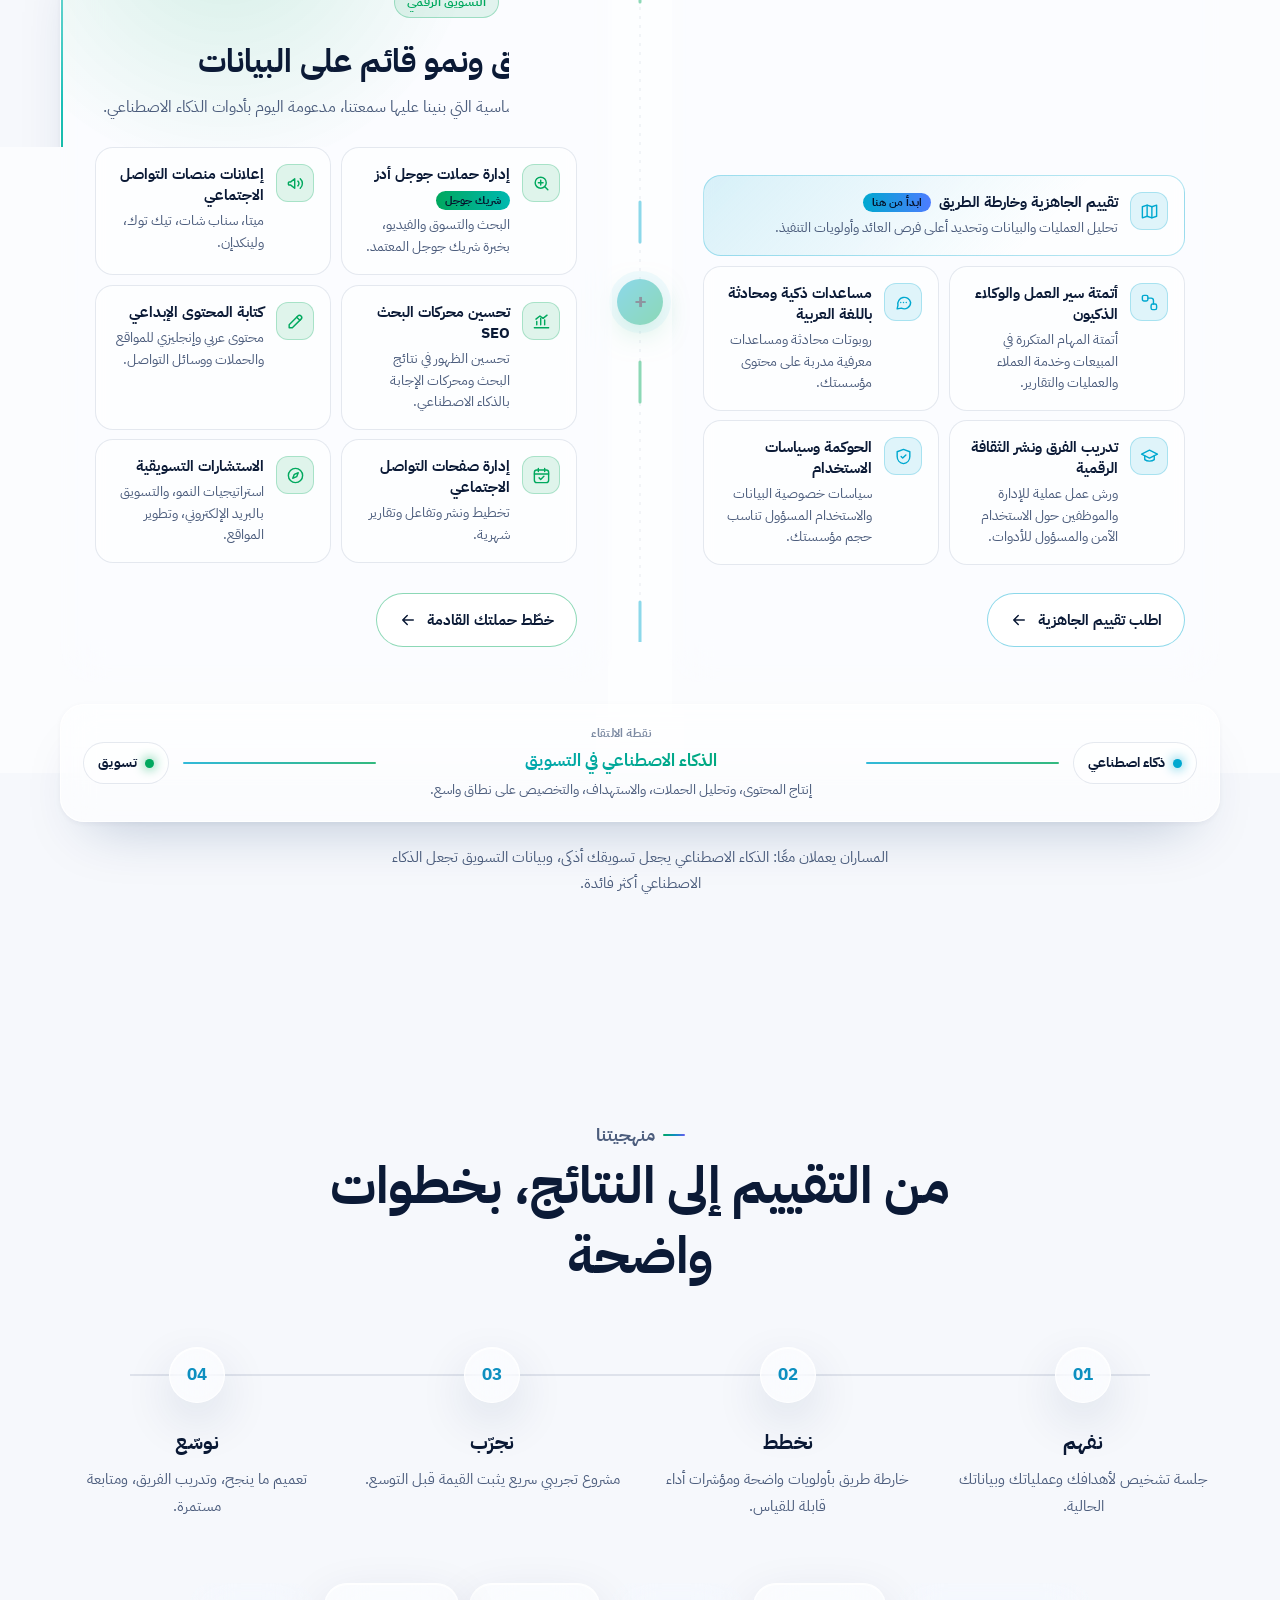
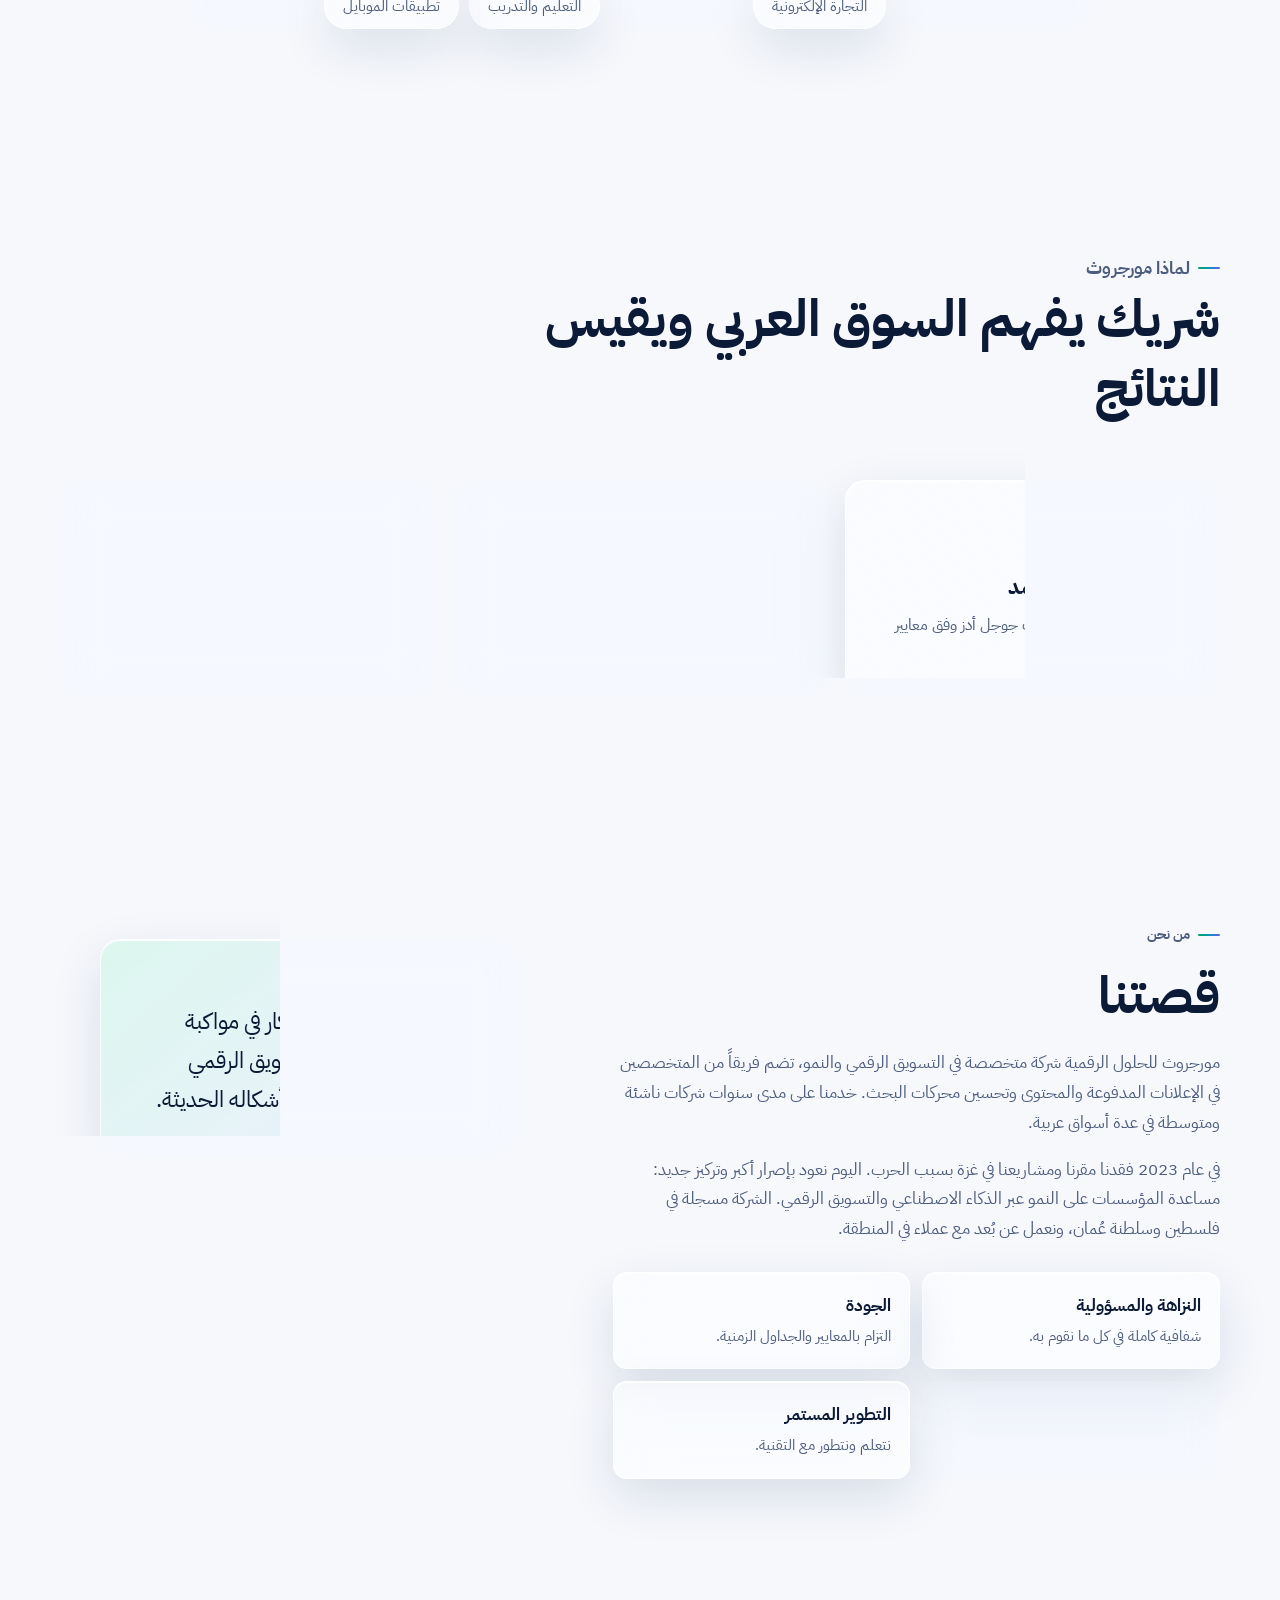
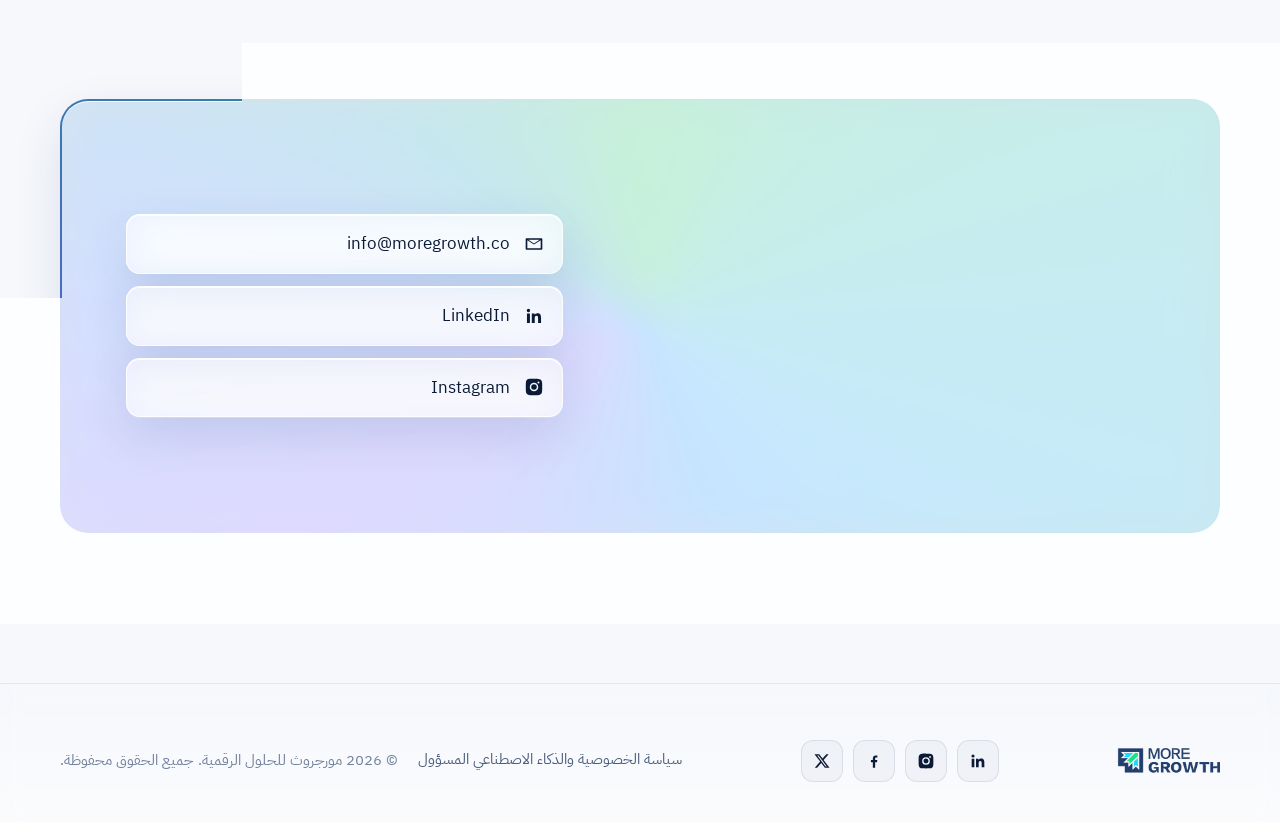
==== commit 5b2a4034: "Add UCAS Technology Incubator client logo Co-Authored-By: Claude Opus 5.5 <noreply@anthropic.com> Cl" ====
--- a/index.html
+++ b/index.html
@@ -89,7 +89,7 @@
 <div class="clients">
   <p data-reveal>شركات ومؤسسات عملنا معها</p>
   <div class="marquee" data-reveal style="--d:.1s">
-    <div class="track"><div class="logo-tile"><img src="assets/clients/unrwa.png" alt="UNRWA" loading="lazy" height="56" draggable="false"></div><div class="logo-tile"><img src="assets/clients/jawwal.png" alt="Jawwal" loading="lazy" height="56" draggable="false"></div><div class="logo-tile"><img src="assets/clients/lucidya.png" alt="Lucidya" loading="lazy" height="56" draggable="false"></div><div class="logo-tile"><img src="assets/clients/jahez.png" alt="Jahez" loading="lazy" height="56" draggable="false"></div><div class="logo-tile"><img src="assets/clients/osarh.png" alt="OSARH" loading="lazy" height="56" draggable="false"></div><div class="logo-tile"><img src="assets/clients/necklace.png" alt="Necklace" loading="lazy" height="56" draggable="false"></div><div class="logo-tile"><img src="assets/clients/gulf-co.png" alt="The Gulf Co." loading="lazy" height="56" draggable="false"></div><div class="logo-tile"><img src="assets/clients/b2bmerx.png" alt="B2Bmerx" loading="lazy" height="56" draggable="false"></div><div class="logo-tile"><img src="assets/clients/gulf-store.png" alt="Gulf Store" loading="lazy" height="56" draggable="false"></div><div class="logo-tile"><img src="assets/clients/one-studio.png" alt="One Studio" loading="lazy" height="56" draggable="false"></div><span aria-hidden="true" style="display:contents"><div class="logo-tile"><img src="assets/clients/unrwa.png" alt="" data-alt="UNRWA" loading="lazy" height="56" draggable="false"></div><div class="logo-tile"><img src="assets/clients/jawwal.png" alt="" data-alt="Jawwal" loading="lazy" height="56" draggable="false"></div><div class="logo-tile"><img src="assets/clients/lucidya.png" alt="" data-alt="Lucidya" loading="lazy" height="56" draggable="false"></div><div class="logo-tile"><img src="assets/clients/jahez.png" alt="" data-alt="Jahez" loading="lazy" height="56" draggable="false"></div><div class="logo-tile"><img src="assets/clients/osarh.png" alt="" data-alt="OSARH" loading="lazy" height="56" draggable="false"></div><div class="logo-tile"><img src="assets/clients/necklace.png" alt="" data-alt="Necklace" loading="lazy" height="56" draggable="false"></div><div class="logo-tile"><img src="assets/clients/gulf-co.png" alt="" data-alt="The Gulf Co." loading="lazy" height="56" draggable="false"></div><div class="logo-tile"><img src="assets/clients/b2bmerx.png" alt="" data-alt="B2Bmerx" loading="lazy" height="56" draggable="false"></div><div class="logo-tile"><img src="assets/clients/gulf-store.png" alt="" data-alt="Gulf Store" loading="lazy" height="56" draggable="false"></div><div class="logo-tile"><img src="assets/clients/one-studio.png" alt="" data-alt="One Studio" loading="lazy" height="56" draggable="false"></div></span></div>
+    <div class="track"><div class="logo-tile"><img src="assets/clients/unrwa.png" alt="UNRWA" loading="lazy" height="56" draggable="false"></div><div class="logo-tile"><img src="assets/clients/jawwal.png" alt="Jawwal" loading="lazy" height="56" draggable="false"></div><div class="logo-tile"><img src="assets/clients/lucidya.png" alt="Lucidya" loading="lazy" height="56" draggable="false"></div><div class="logo-tile"><img src="assets/clients/jahez.png" alt="Jahez" loading="lazy" height="56" draggable="false"></div><div class="logo-tile"><img src="assets/clients/osarh.png" alt="OSARH" loading="lazy" height="56" draggable="false"></div><div class="logo-tile"><img src="assets/clients/ucasti.png" alt="UCAS Technology Incubator" loading="lazy" height="56" draggable="false"></div><div class="logo-tile"><img src="assets/clients/necklace.png" alt="Necklace" loading="lazy" height="56" draggable="false"></div><div class="logo-tile"><img src="assets/clients/gulf-co.png" alt="The Gulf Co." loading="lazy" height="56" draggable="false"></div><div class="logo-tile"><img src="assets/clients/b2bmerx.png" alt="B2Bmerx" loading="lazy" height="56" draggable="false"></div><div class="logo-tile"><img src="assets/clients/gulf-store.png" alt="Gulf Store" loading="lazy" height="56" draggable="false"></div><div class="logo-tile"><img src="assets/clients/one-studio.png" alt="One Studio" loading="lazy" height="56" draggable="false"></div><span aria-hidden="true" style="display:contents"><div class="logo-tile"><img src="assets/clients/unrwa.png" alt="" data-alt="UNRWA" loading="lazy" height="56" draggable="false"></div><div class="logo-tile"><img src="assets/clients/jawwal.png" alt="" data-alt="Jawwal" loading="lazy" height="56" draggable="false"></div><div class="logo-tile"><img src="assets/clients/lucidya.png" alt="" data-alt="Lucidya" loading="lazy" height="56" draggable="false"></div><div class="logo-tile"><img src="assets/clients/jahez.png" alt="" data-alt="Jahez" loading="lazy" height="56" draggable="false"></div><div class="logo-tile"><img src="assets/clients/osarh.png" alt="" data-alt="OSARH" loading="lazy" height="56" draggable="false"></div><div class="logo-tile"><img src="assets/clients/ucasti.png" alt="" data-alt="UCAS Technology Incubator" loading="lazy" height="56" draggable="false"></div><div class="logo-tile"><img src="assets/clients/necklace.png" alt="" data-alt="Necklace" loading="lazy" height="56" draggable="false"></div><div class="logo-tile"><img src="assets/clients/gulf-co.png" alt="" data-alt="The Gulf Co." loading="lazy" height="56" draggable="false"></div><div class="logo-tile"><img src="assets/clients/b2bmerx.png" alt="" data-alt="B2Bmerx" loading="lazy" height="56" draggable="false"></div><div class="logo-tile"><img src="assets/clients/gulf-store.png" alt="" data-alt="Gulf Store" loading="lazy" height="56" draggable="false"></div><div class="logo-tile"><img src="assets/clients/one-studio.png" alt="" data-alt="One Studio" loading="lazy" height="56" draggable="false"></div></span></div>
   </div>
 </div>
 
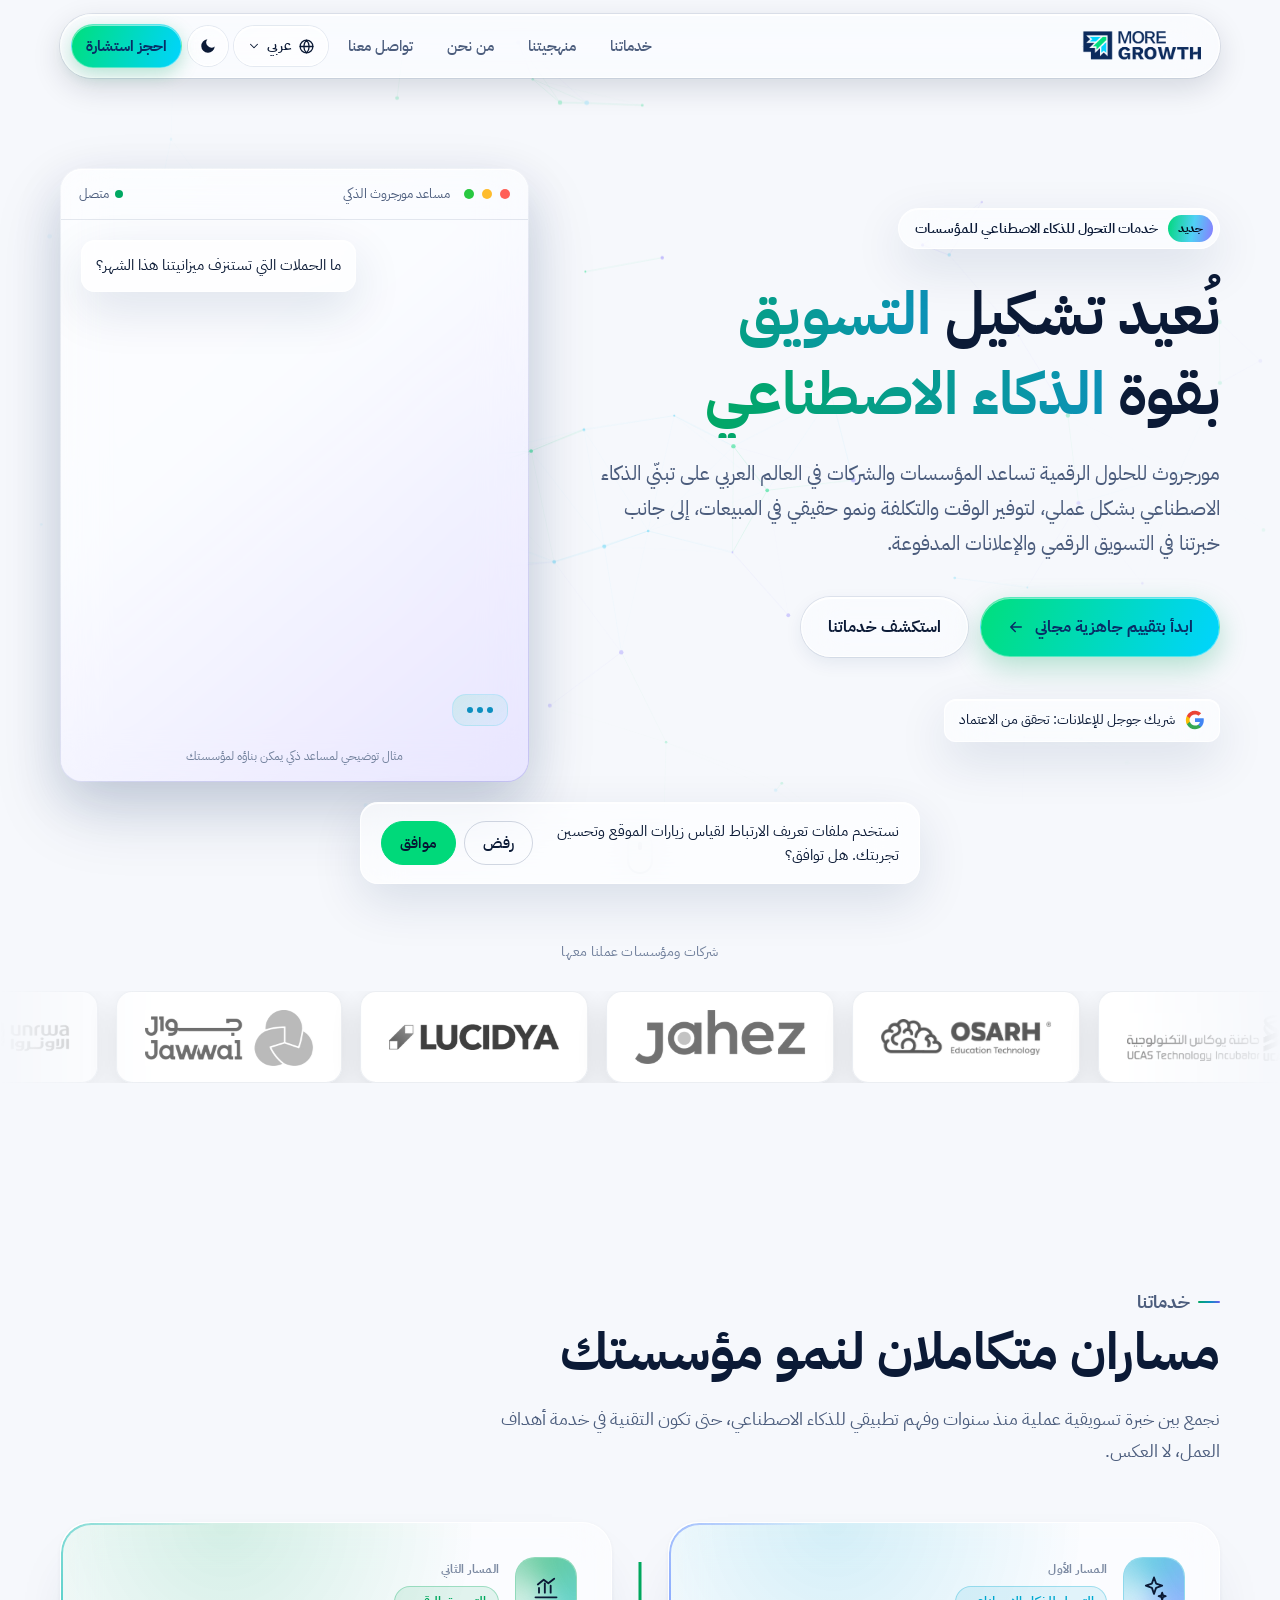
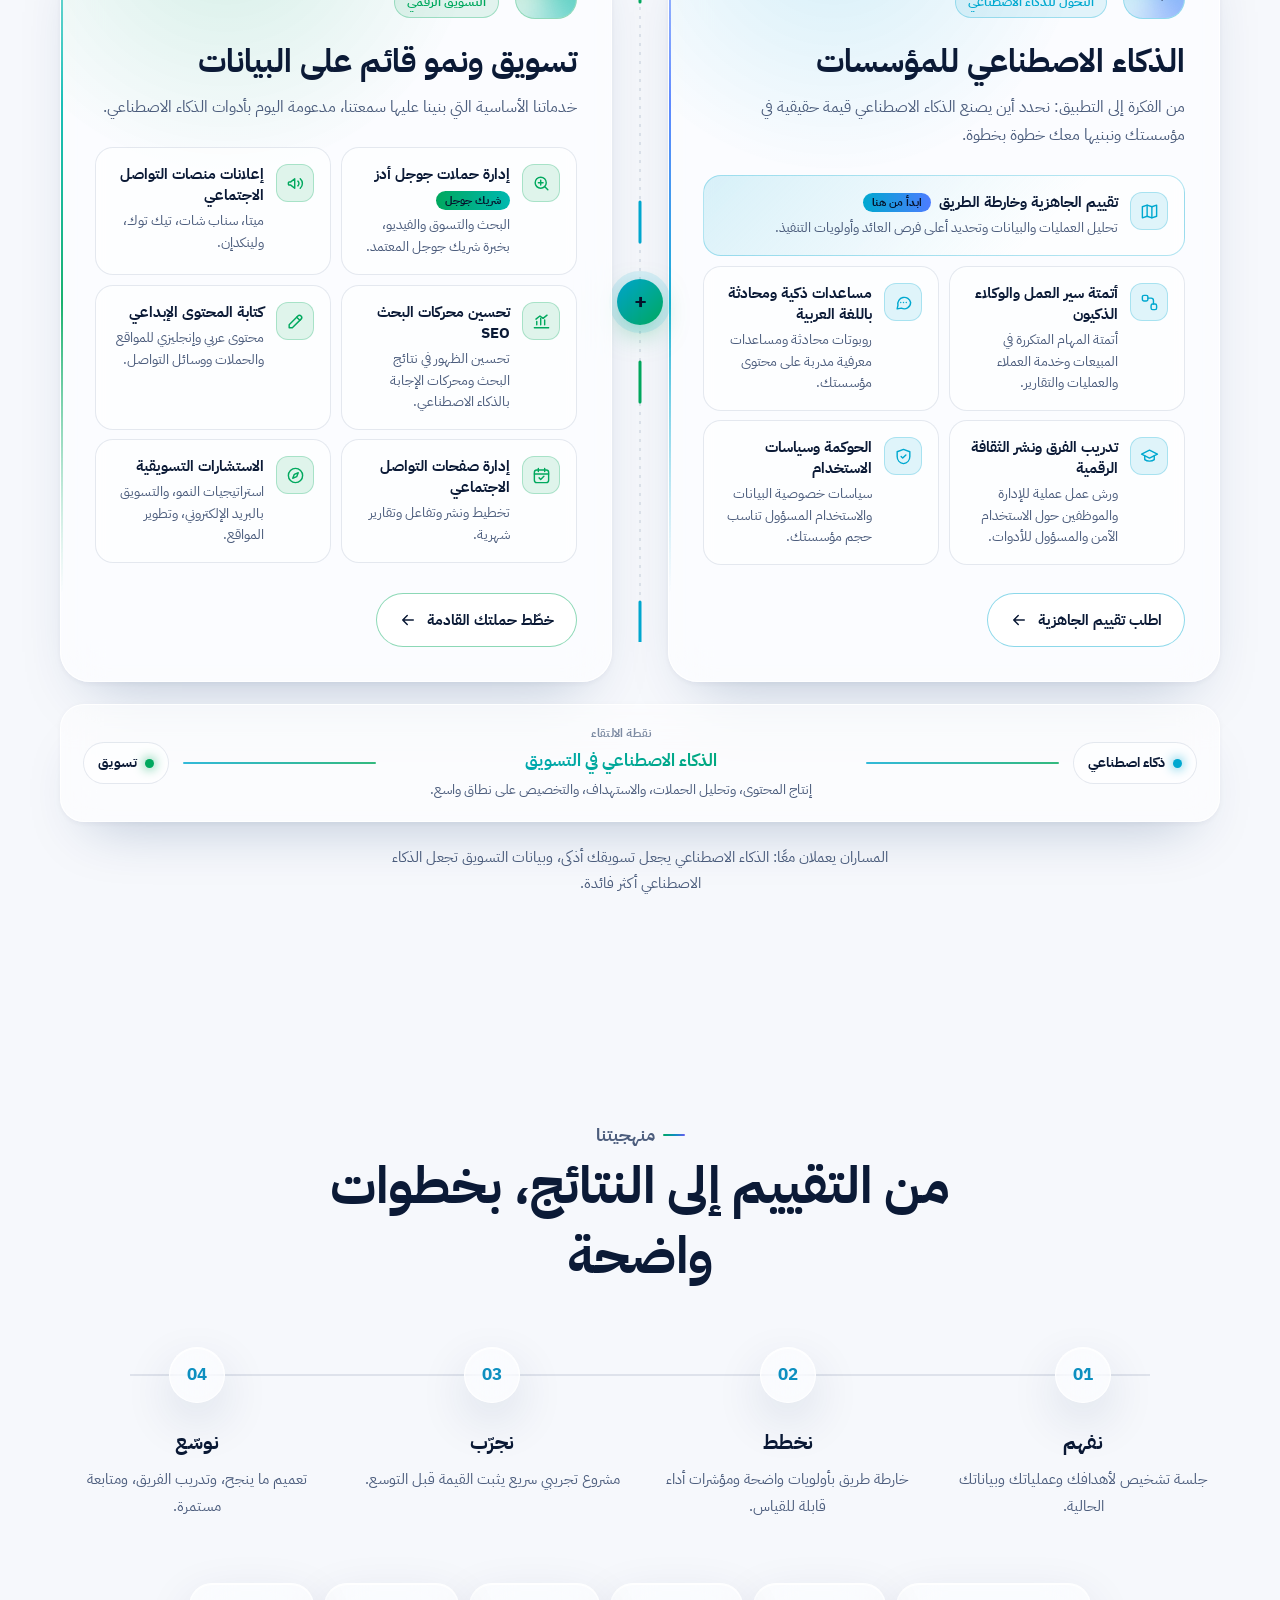
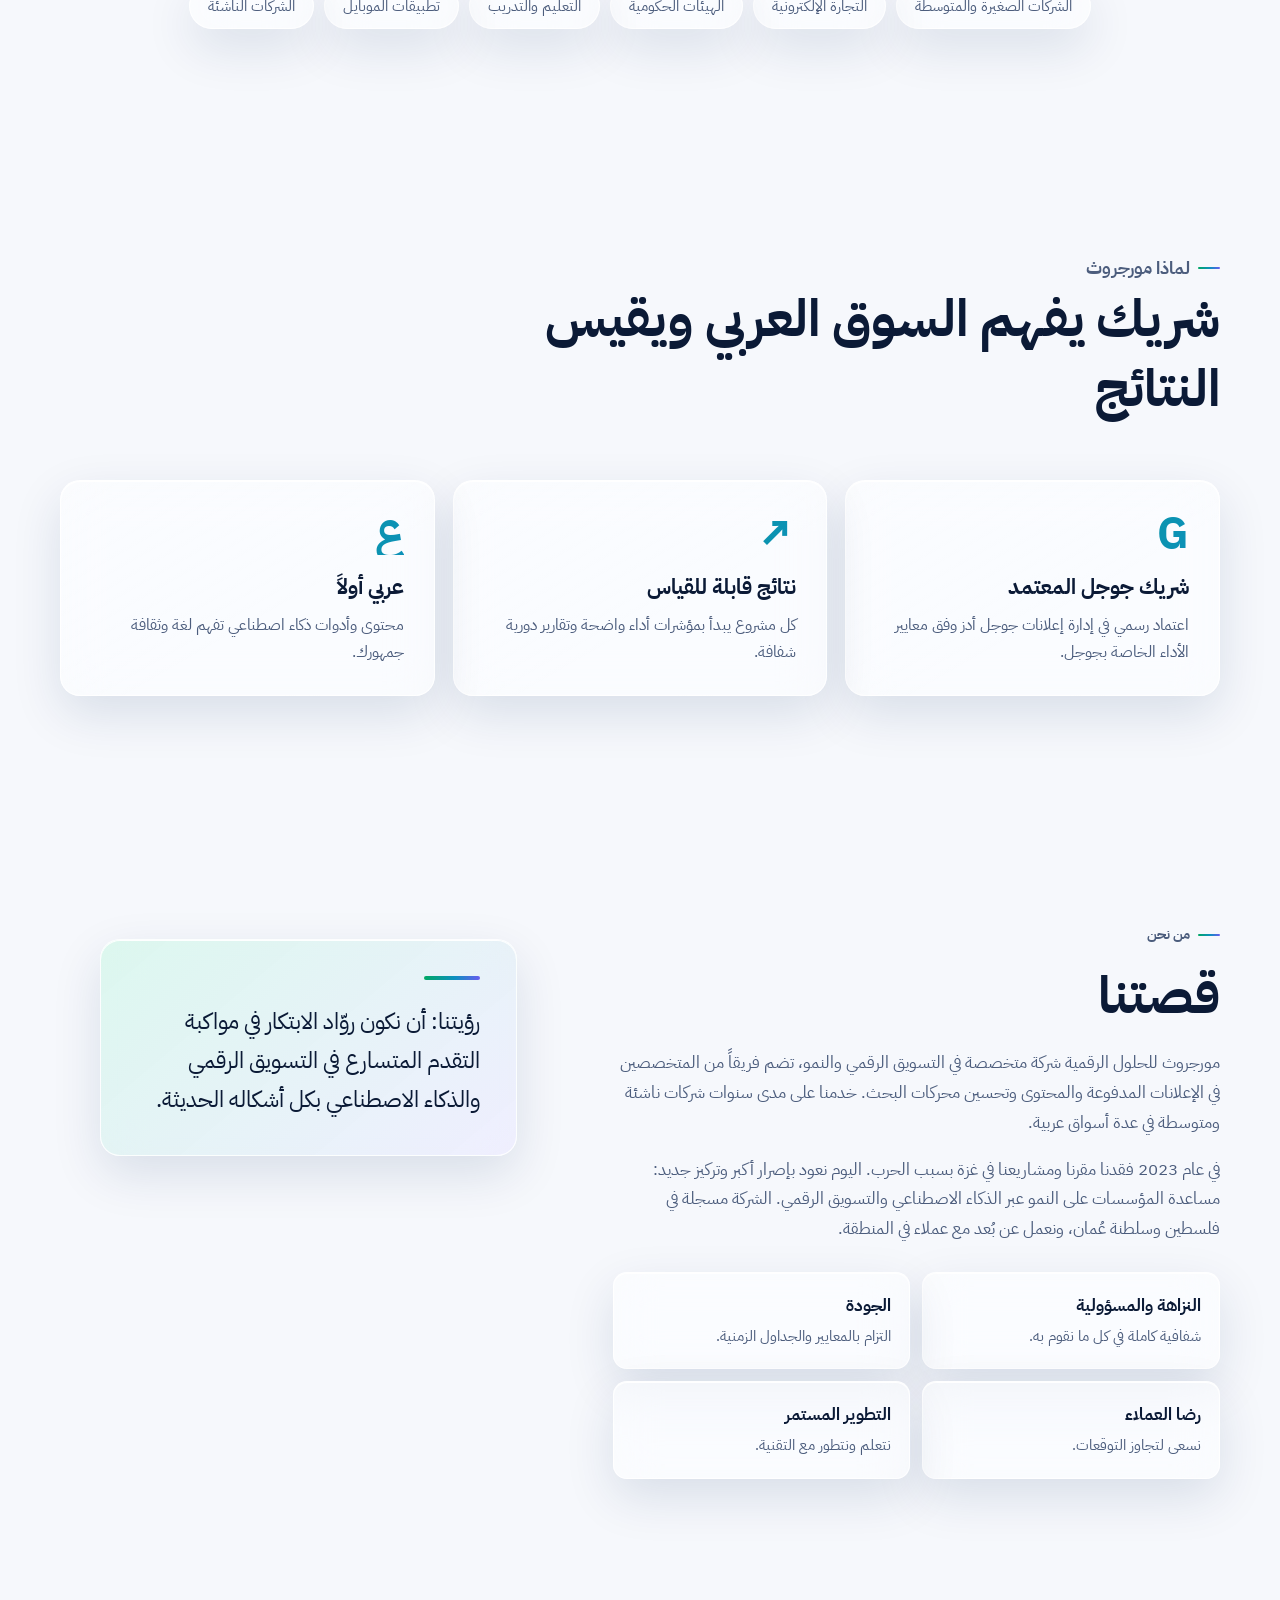
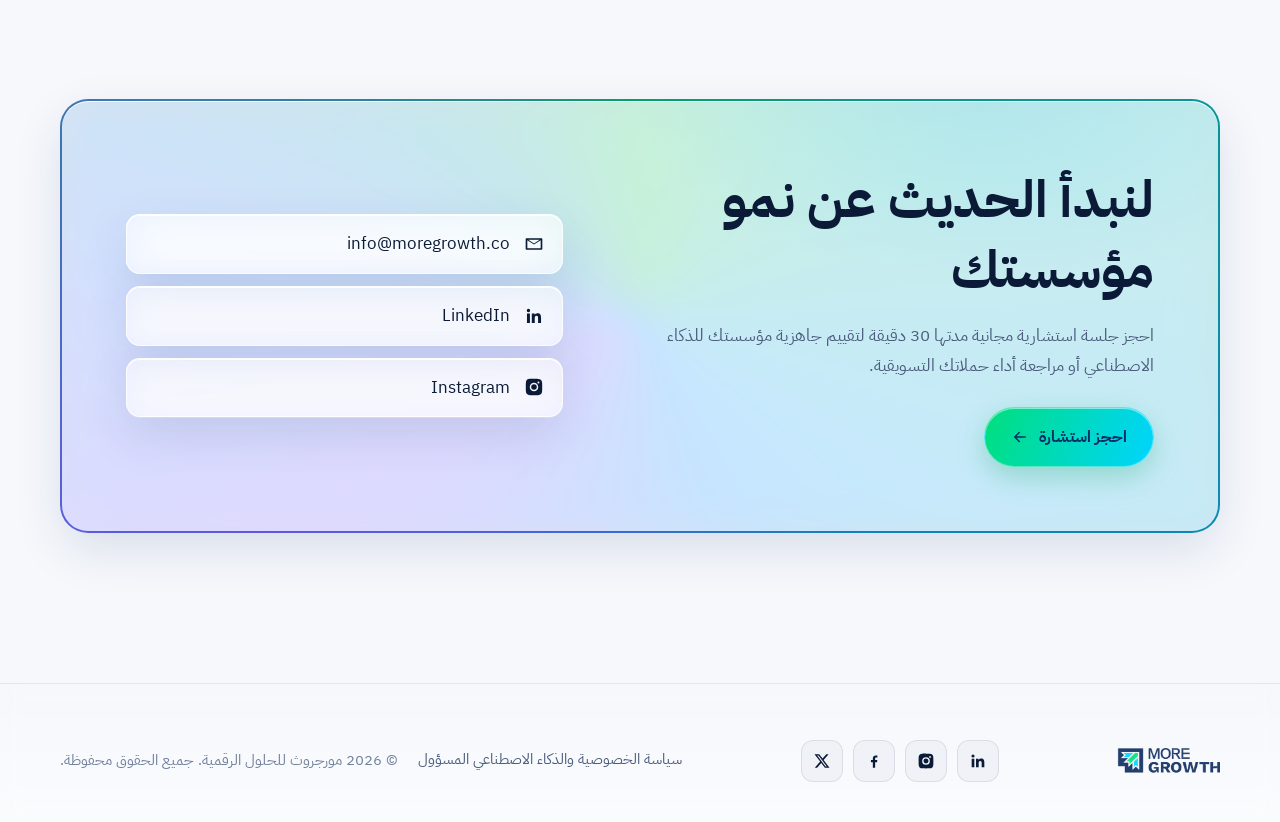
==== commit 087edf58: "Add Gaza Sky Geeks client logo Co-Authored-By: Claude Opus 5.5 <noreply@anthropic.com> Claude-Sessio" ====
--- a/index.html
+++ b/index.html
@@ -89,7 +89,7 @@
 <div class="clients">
   <p data-reveal>شركات ومؤسسات عملنا معها</p>
   <div class="marquee" data-reveal style="--d:.1s">
-    <div class="track"><div class="logo-tile"><img src="assets/clients/unrwa.png" alt="UNRWA" loading="lazy" height="56" draggable="false"></div><div class="logo-tile"><img src="assets/clients/jawwal.png" alt="Jawwal" loading="lazy" height="56" draggable="false"></div><div class="logo-tile"><img src="assets/clients/lucidya.png" alt="Lucidya" loading="lazy" height="56" draggable="false"></div><div class="logo-tile"><img src="assets/clients/jahez.png" alt="Jahez" loading="lazy" height="56" draggable="false"></div><div class="logo-tile"><img src="assets/clients/osarh.png" alt="OSARH" loading="lazy" height="56" draggable="false"></div><div class="logo-tile"><img src="assets/clients/ucasti.png" alt="UCAS Technology Incubator" loading="lazy" height="56" draggable="false"></div><div class="logo-tile"><img src="assets/clients/necklace.png" alt="Necklace" loading="lazy" height="56" draggable="false"></div><div class="logo-tile"><img src="assets/clients/gulf-co.png" alt="The Gulf Co." loading="lazy" height="56" draggable="false"></div><div class="logo-tile"><img src="assets/clients/b2bmerx.png" alt="B2Bmerx" loading="lazy" height="56" draggable="false"></div><div class="logo-tile"><img src="assets/clients/gulf-store.png" alt="Gulf Store" loading="lazy" height="56" draggable="false"></div><div class="logo-tile"><img src="assets/clients/one-studio.png" alt="One Studio" loading="lazy" height="56" draggable="false"></div><span aria-hidden="true" style="display:contents"><div class="logo-tile"><img src="assets/clients/unrwa.png" alt="" data-alt="UNRWA" loading="lazy" height="56" draggable="false"></div><div class="logo-tile"><img src="assets/clients/jawwal.png" alt="" data-alt="Jawwal" loading="lazy" height="56" draggable="false"></div><div class="logo-tile"><img src="assets/clients/lucidya.png" alt="" data-alt="Lucidya" loading="lazy" height="56" draggable="false"></div><div class="logo-tile"><img src="assets/clients/jahez.png" alt="" data-alt="Jahez" loading="lazy" height="56" draggable="false"></div><div class="logo-tile"><img src="assets/clients/osarh.png" alt="" data-alt="OSARH" loading="lazy" height="56" draggable="false"></div><div class="logo-tile"><img src="assets/clients/ucasti.png" alt="" data-alt="UCAS Technology Incubator" loading="lazy" height="56" draggable="false"></div><div class="logo-tile"><img src="assets/clients/necklace.png" alt="" data-alt="Necklace" loading="lazy" height="56" draggable="false"></div><div class="logo-tile"><img src="assets/clients/gulf-co.png" alt="" data-alt="The Gulf Co." loading="lazy" height="56" draggable="false"></div><div class="logo-tile"><img src="assets/clients/b2bmerx.png" alt="" data-alt="B2Bmerx" loading="lazy" height="56" draggable="false"></div><div class="logo-tile"><img src="assets/clients/gulf-store.png" alt="" data-alt="Gulf Store" loading="lazy" height="56" draggable="false"></div><div class="logo-tile"><img src="assets/clients/one-studio.png" alt="" data-alt="One Studio" loading="lazy" height="56" draggable="false"></div></span></div>
+    <div class="track"><div class="logo-tile"><img src="assets/clients/unrwa.png" alt="UNRWA" loading="lazy" height="56" draggable="false"></div><div class="logo-tile"><img src="assets/clients/jawwal.png" alt="Jawwal" loading="lazy" height="56" draggable="false"></div><div class="logo-tile"><img src="assets/clients/lucidya.png" alt="Lucidya" loading="lazy" height="56" draggable="false"></div><div class="logo-tile"><img src="assets/clients/jahez.png" alt="Jahez" loading="lazy" height="56" draggable="false"></div><div class="logo-tile"><img src="assets/clients/osarh.png" alt="OSARH" loading="lazy" height="56" draggable="false"></div><div class="logo-tile"><img src="assets/clients/ucasti.png" alt="UCAS Technology Incubator" loading="lazy" height="56" draggable="false"></div><div class="logo-tile"><img src="assets/clients/gsg.png" alt="Gaza Sky Geeks" loading="lazy" height="56" draggable="false"></div><div class="logo-tile"><img src="assets/clients/necklace.png" alt="Necklace" loading="lazy" height="56" draggable="false"></div><div class="logo-tile"><img src="assets/clients/gulf-co.png" alt="The Gulf Co." loading="lazy" height="56" draggable="false"></div><div class="logo-tile"><img src="assets/clients/b2bmerx.png" alt="B2Bmerx" loading="lazy" height="56" draggable="false"></div><div class="logo-tile"><img src="assets/clients/gulf-store.png" alt="Gulf Store" loading="lazy" height="56" draggable="false"></div><div class="logo-tile"><img src="assets/clients/one-studio.png" alt="One Studio" loading="lazy" height="56" draggable="false"></div><span aria-hidden="true" style="display:contents"><div class="logo-tile"><img src="assets/clients/unrwa.png" alt="" data-alt="UNRWA" loading="lazy" height="56" draggable="false"></div><div class="logo-tile"><img src="assets/clients/jawwal.png" alt="" data-alt="Jawwal" loading="lazy" height="56" draggable="false"></div><div class="logo-tile"><img src="assets/clients/lucidya.png" alt="" data-alt="Lucidya" loading="lazy" height="56" draggable="false"></div><div class="logo-tile"><img src="assets/clients/jahez.png" alt="" data-alt="Jahez" loading="lazy" height="56" draggable="false"></div><div class="logo-tile"><img src="assets/clients/osarh.png" alt="" data-alt="OSARH" loading="lazy" height="56" draggable="false"></div><div class="logo-tile"><img src="assets/clients/ucasti.png" alt="" data-alt="UCAS Technology Incubator" loading="lazy" height="56" draggable="false"></div><div class="logo-tile"><img src="assets/clients/gsg.png" alt="" data-alt="Gaza Sky Geeks" loading="lazy" height="56" draggable="false"></div><div class="logo-tile"><img src="assets/clients/necklace.png" alt="" data-alt="Necklace" loading="lazy" height="56" draggable="false"></div><div class="logo-tile"><img src="assets/clients/gulf-co.png" alt="" data-alt="The Gulf Co." loading="lazy" height="56" draggable="false"></div><div class="logo-tile"><img src="assets/clients/b2bmerx.png" alt="" data-alt="B2Bmerx" loading="lazy" height="56" draggable="false"></div><div class="logo-tile"><img src="assets/clients/gulf-store.png" alt="" data-alt="Gulf Store" loading="lazy" height="56" draggable="false"></div><div class="logo-tile"><img src="assets/clients/one-studio.png" alt="" data-alt="One Studio" loading="lazy" height="56" draggable="false"></div></span></div>
   </div>
 </div>
 
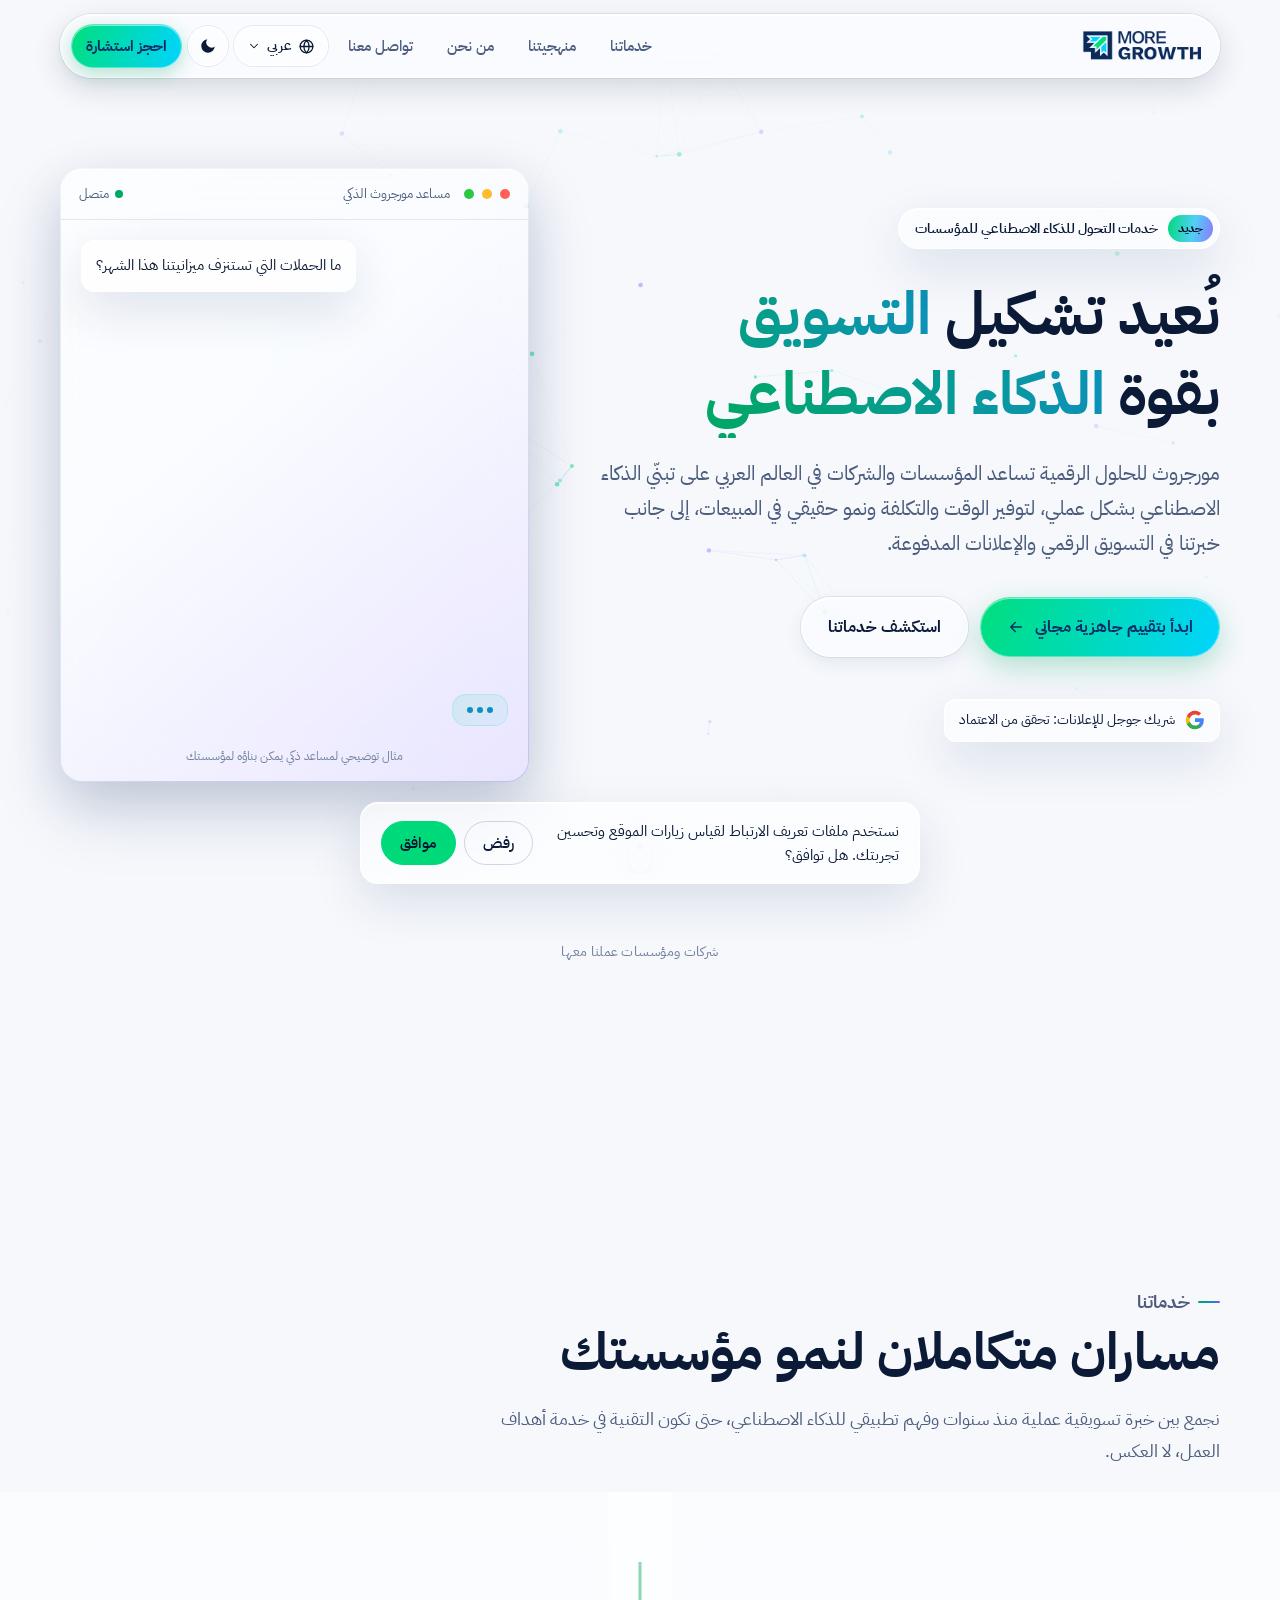
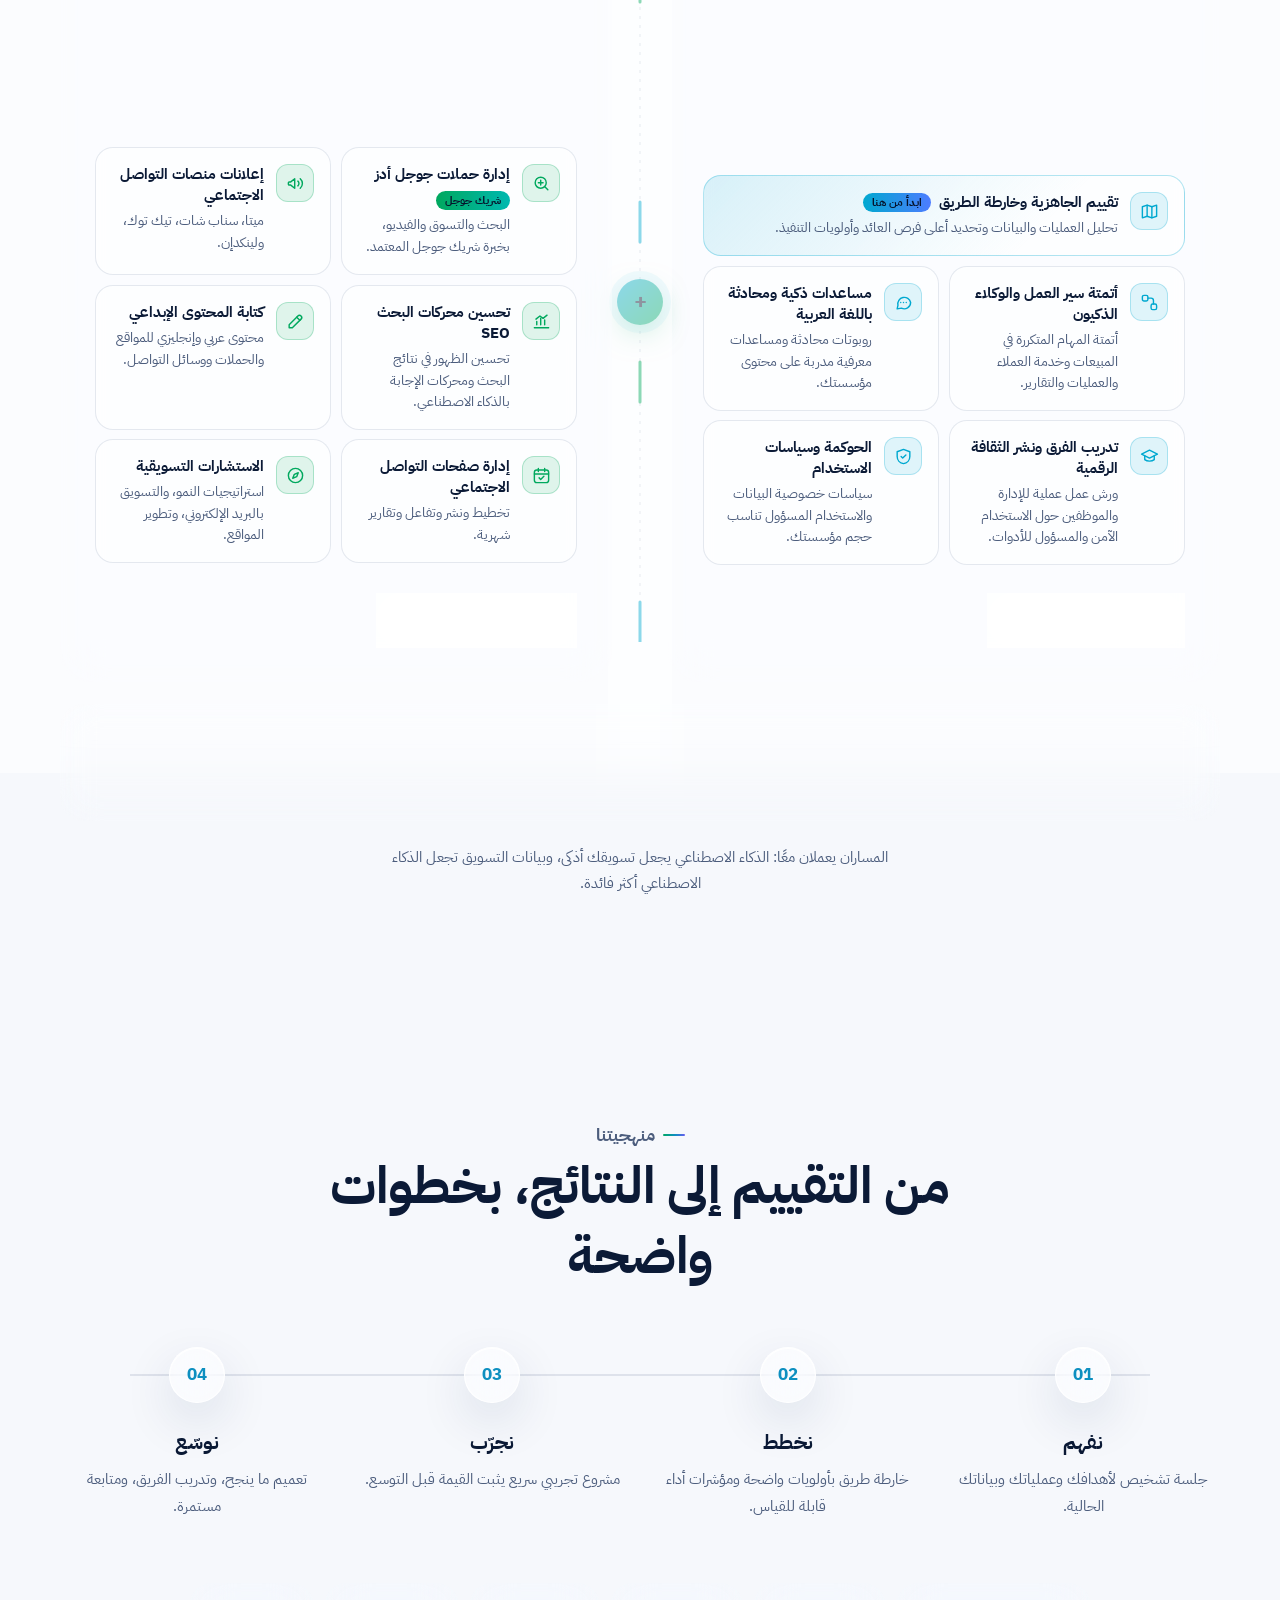
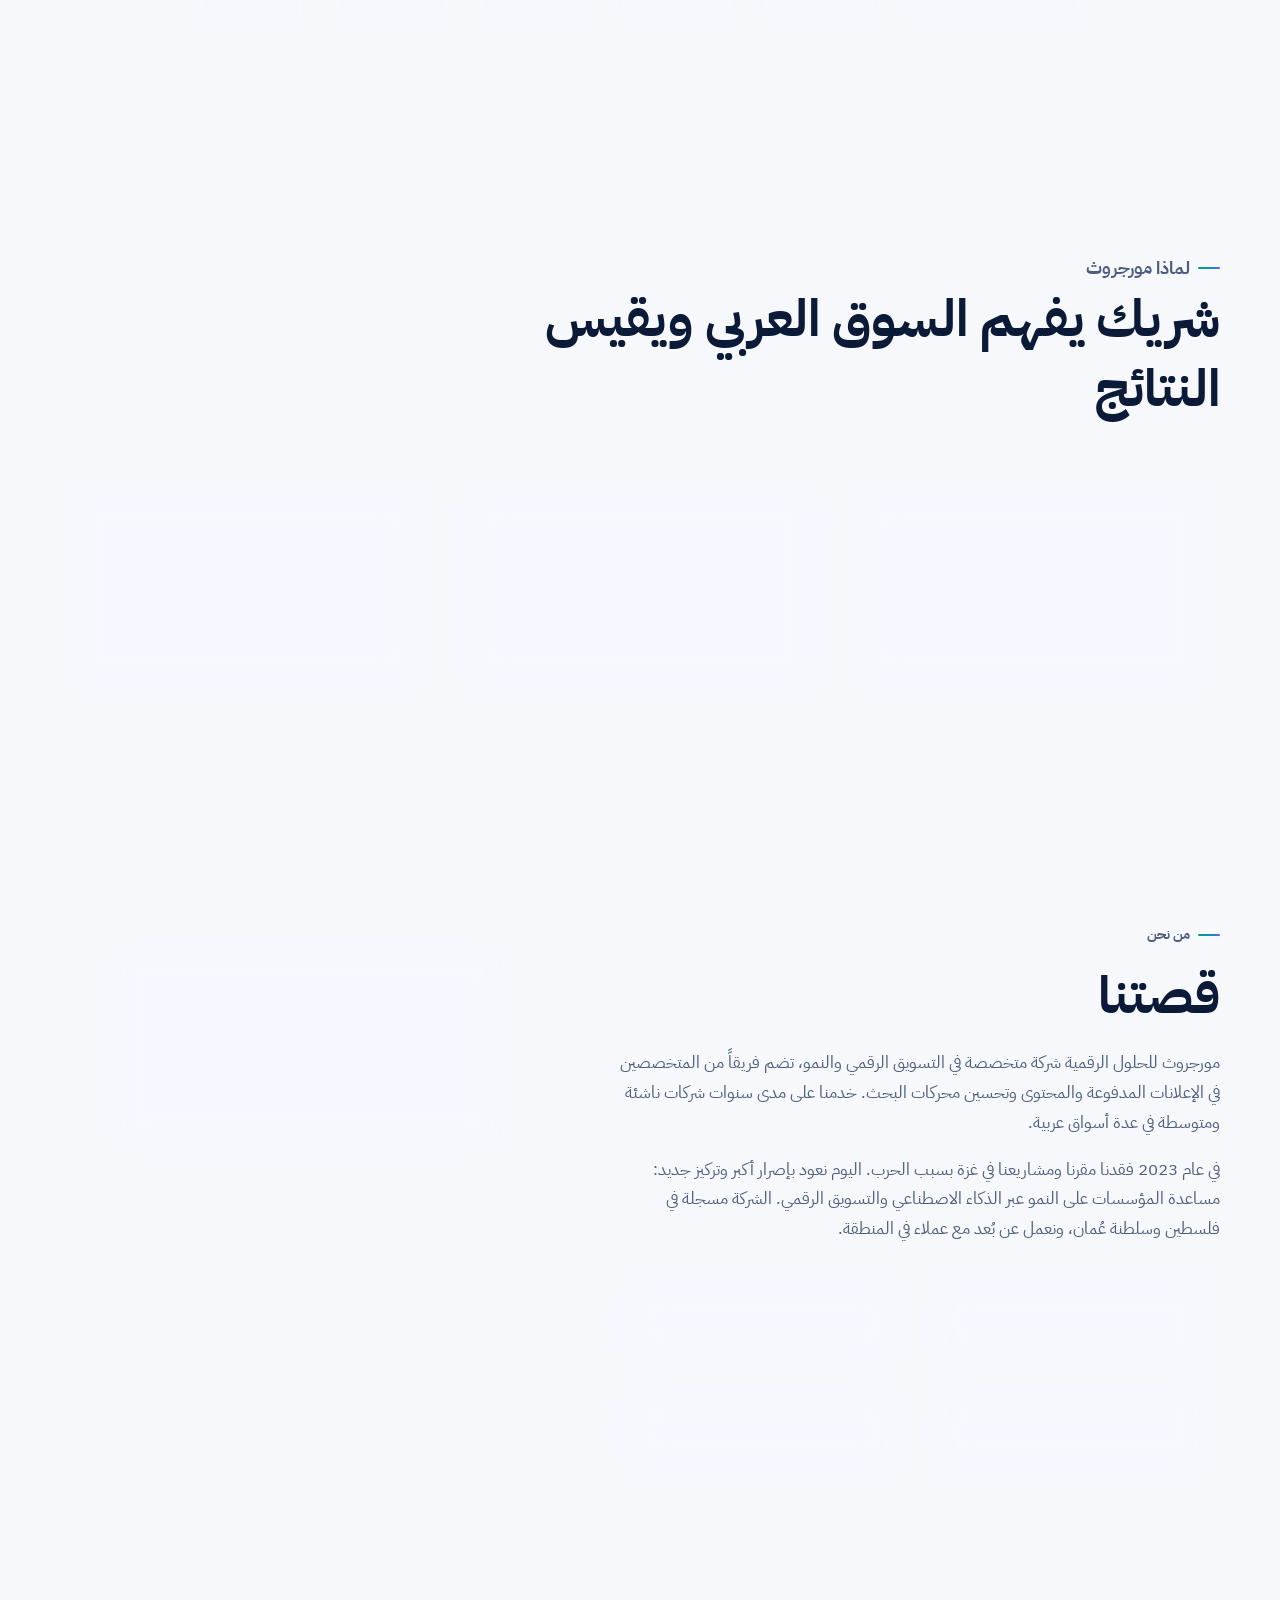
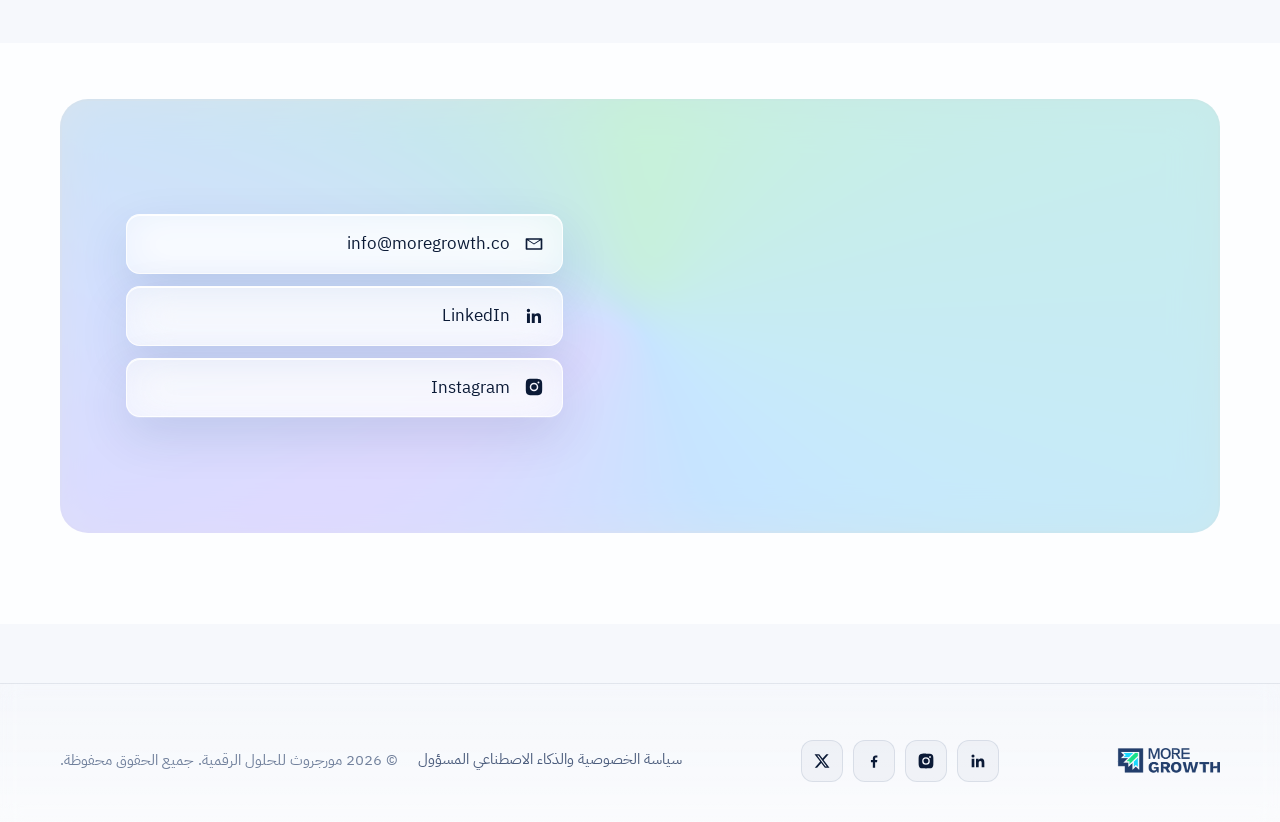
==== commit ba2cb61e: "Add BTI client logo Co-Authored-By: Claude Opus 5.5 <noreply@anthropic.com> Claude-Session: https://" ====
--- a/index.html
+++ b/index.html
@@ -89,7 +89,7 @@
 <div class="clients">
   <p data-reveal>شركات ومؤسسات عملنا معها</p>
   <div class="marquee" data-reveal style="--d:.1s">
-    <div class="track"><div class="logo-tile"><img src="assets/clients/unrwa.png" alt="UNRWA" loading="lazy" height="56" draggable="false"></div><div class="logo-tile"><img src="assets/clients/jawwal.png" alt="Jawwal" loading="lazy" height="56" draggable="false"></div><div class="logo-tile"><img src="assets/clients/lucidya.png" alt="Lucidya" loading="lazy" height="56" draggable="false"></div><div class="logo-tile"><img src="assets/clients/jahez.png" alt="Jahez" loading="lazy" height="56" draggable="false"></div><div class="logo-tile"><img src="assets/clients/osarh.png" alt="OSARH" loading="lazy" height="56" draggable="false"></div><div class="logo-tile"><img src="assets/clients/ucasti.png" alt="UCAS Technology Incubator" loading="lazy" height="56" draggable="false"></div><div class="logo-tile"><img src="assets/clients/gsg.png" alt="Gaza Sky Geeks" loading="lazy" height="56" draggable="false"></div><div class="logo-tile"><img src="assets/clients/necklace.png" alt="Necklace" loading="lazy" height="56" draggable="false"></div><div class="logo-tile"><img src="assets/clients/gulf-co.png" alt="The Gulf Co." loading="lazy" height="56" draggable="false"></div><div class="logo-tile"><img src="assets/clients/b2bmerx.png" alt="B2Bmerx" loading="lazy" height="56" draggable="false"></div><div class="logo-tile"><img src="assets/clients/gulf-store.png" alt="Gulf Store" loading="lazy" height="56" draggable="false"></div><div class="logo-tile"><img src="assets/clients/one-studio.png" alt="One Studio" loading="lazy" height="56" draggable="false"></div><span aria-hidden="true" style="display:contents"><div class="logo-tile"><img src="assets/clients/unrwa.png" alt="" data-alt="UNRWA" loading="lazy" height="56" draggable="false"></div><div class="logo-tile"><img src="assets/clients/jawwal.png" alt="" data-alt="Jawwal" loading="lazy" height="56" draggable="false"></div><div class="logo-tile"><img src="assets/clients/lucidya.png" alt="" data-alt="Lucidya" loading="lazy" height="56" draggable="false"></div><div class="logo-tile"><img src="assets/clients/jahez.png" alt="" data-alt="Jahez" loading="lazy" height="56" draggable="false"></div><div class="logo-tile"><img src="assets/clients/osarh.png" alt="" data-alt="OSARH" loading="lazy" height="56" draggable="false"></div><div class="logo-tile"><img src="assets/clients/ucasti.png" alt="" data-alt="UCAS Technology Incubator" loading="lazy" height="56" draggable="false"></div><div class="logo-tile"><img src="assets/clients/gsg.png" alt="" data-alt="Gaza Sky Geeks" loading="lazy" height="56" draggable="false"></div><div class="logo-tile"><img src="assets/clients/necklace.png" alt="" data-alt="Necklace" loading="lazy" height="56" draggable="false"></div><div class="logo-tile"><img src="assets/clients/gulf-co.png" alt="" data-alt="The Gulf Co." loading="lazy" height="56" draggable="false"></div><div class="logo-tile"><img src="assets/clients/b2bmerx.png" alt="" data-alt="B2Bmerx" loading="lazy" height="56" draggable="false"></div><div class="logo-tile"><img src="assets/clients/gulf-store.png" alt="" data-alt="Gulf Store" loading="lazy" height="56" draggable="false"></div><div class="logo-tile"><img src="assets/clients/one-studio.png" alt="" data-alt="One Studio" loading="lazy" height="56" draggable="false"></div></span></div>
+    <div class="track"><div class="logo-tile"><img src="assets/clients/unrwa.png" alt="UNRWA" loading="lazy" height="56" draggable="false"></div><div class="logo-tile"><img src="assets/clients/jawwal.png" alt="Jawwal" loading="lazy" height="56" draggable="false"></div><div class="logo-tile"><img src="assets/clients/lucidya.png" alt="Lucidya" loading="lazy" height="56" draggable="false"></div><div class="logo-tile"><img src="assets/clients/jahez.png" alt="Jahez" loading="lazy" height="56" draggable="false"></div><div class="logo-tile"><img src="assets/clients/osarh.png" alt="OSARH" loading="lazy" height="56" draggable="false"></div><div class="logo-tile"><img src="assets/clients/ucasti.png" alt="UCAS Technology Incubator" loading="lazy" height="56" draggable="false"></div><div class="logo-tile"><img src="assets/clients/gsg.png" alt="Gaza Sky Geeks" loading="lazy" height="56" draggable="false"></div><div class="logo-tile"><img src="assets/clients/bti.png" alt="Business & Technology Incubator" loading="lazy" height="56" draggable="false"></div><div class="logo-tile"><img src="assets/clients/necklace.png" alt="Necklace" loading="lazy" height="56" draggable="false"></div><div class="logo-tile"><img src="assets/clients/gulf-co.png" alt="The Gulf Co." loading="lazy" height="56" draggable="false"></div><div class="logo-tile"><img src="assets/clients/b2bmerx.png" alt="B2Bmerx" loading="lazy" height="56" draggable="false"></div><div class="logo-tile"><img src="assets/clients/gulf-store.png" alt="Gulf Store" loading="lazy" height="56" draggable="false"></div><div class="logo-tile"><img src="assets/clients/one-studio.png" alt="One Studio" loading="lazy" height="56" draggable="false"></div><span aria-hidden="true" style="display:contents"><div class="logo-tile"><img src="assets/clients/unrwa.png" alt="" data-alt="UNRWA" loading="lazy" height="56" draggable="false"></div><div class="logo-tile"><img src="assets/clients/jawwal.png" alt="" data-alt="Jawwal" loading="lazy" height="56" draggable="false"></div><div class="logo-tile"><img src="assets/clients/lucidya.png" alt="" data-alt="Lucidya" loading="lazy" height="56" draggable="false"></div><div class="logo-tile"><img src="assets/clients/jahez.png" alt="" data-alt="Jahez" loading="lazy" height="56" draggable="false"></div><div class="logo-tile"><img src="assets/clients/osarh.png" alt="" data-alt="OSARH" loading="lazy" height="56" draggable="false"></div><div class="logo-tile"><img src="assets/clients/ucasti.png" alt="" data-alt="UCAS Technology Incubator" loading="lazy" height="56" draggable="false"></div><div class="logo-tile"><img src="assets/clients/gsg.png" alt="" data-alt="Gaza Sky Geeks" loading="lazy" height="56" draggable="false"></div><div class="logo-tile"><img src="assets/clients/bti.png" alt="" data-alt="Business & Technology Incubator" loading="lazy" height="56" draggable="false"></div><div class="logo-tile"><img src="assets/clients/necklace.png" alt="" data-alt="Necklace" loading="lazy" height="56" draggable="false"></div><div class="logo-tile"><img src="assets/clients/gulf-co.png" alt="" data-alt="The Gulf Co." loading="lazy" height="56" draggable="false"></div><div class="logo-tile"><img src="assets/clients/b2bmerx.png" alt="" data-alt="B2Bmerx" loading="lazy" height="56" draggable="false"></div><div class="logo-tile"><img src="assets/clients/gulf-store.png" alt="" data-alt="Gulf Store" loading="lazy" height="56" draggable="false"></div><div class="logo-tile"><img src="assets/clients/one-studio.png" alt="" data-alt="One Studio" loading="lazy" height="56" draggable="false"></div></span></div>
   </div>
 </div>
 
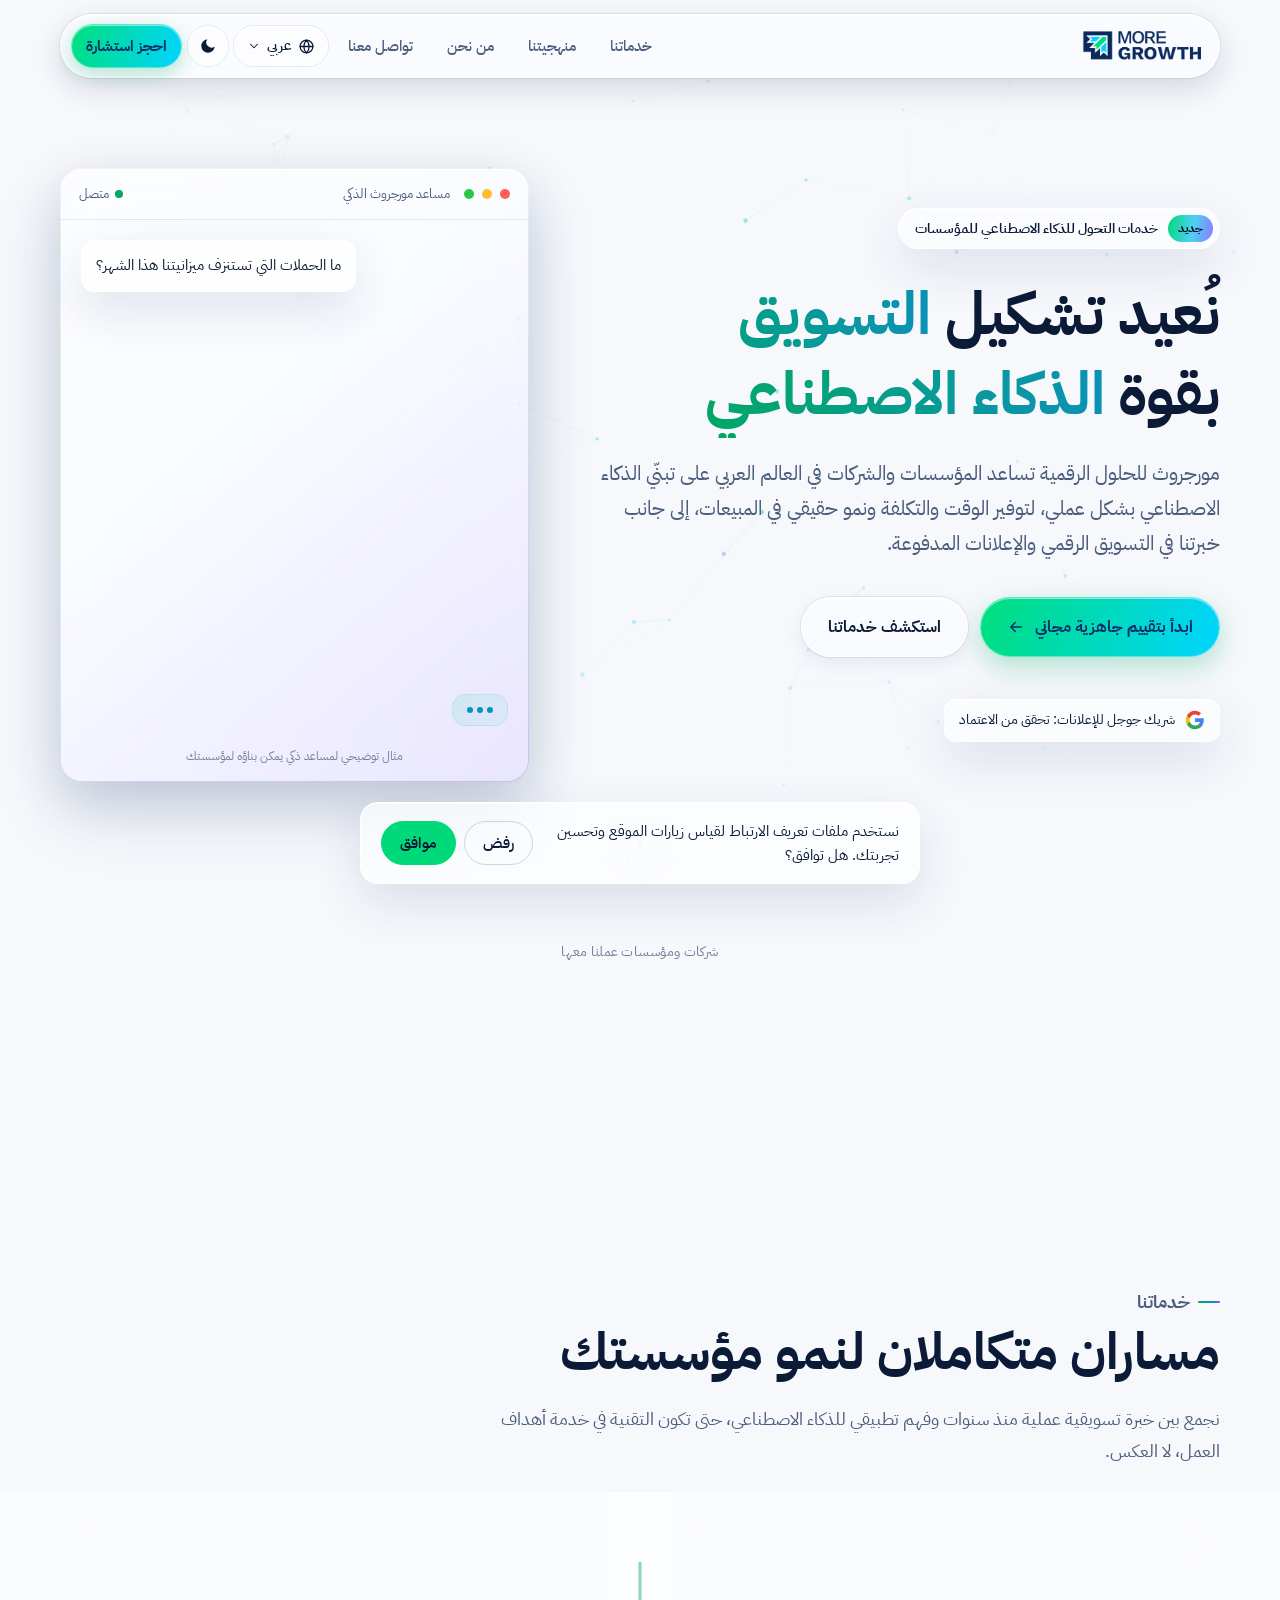
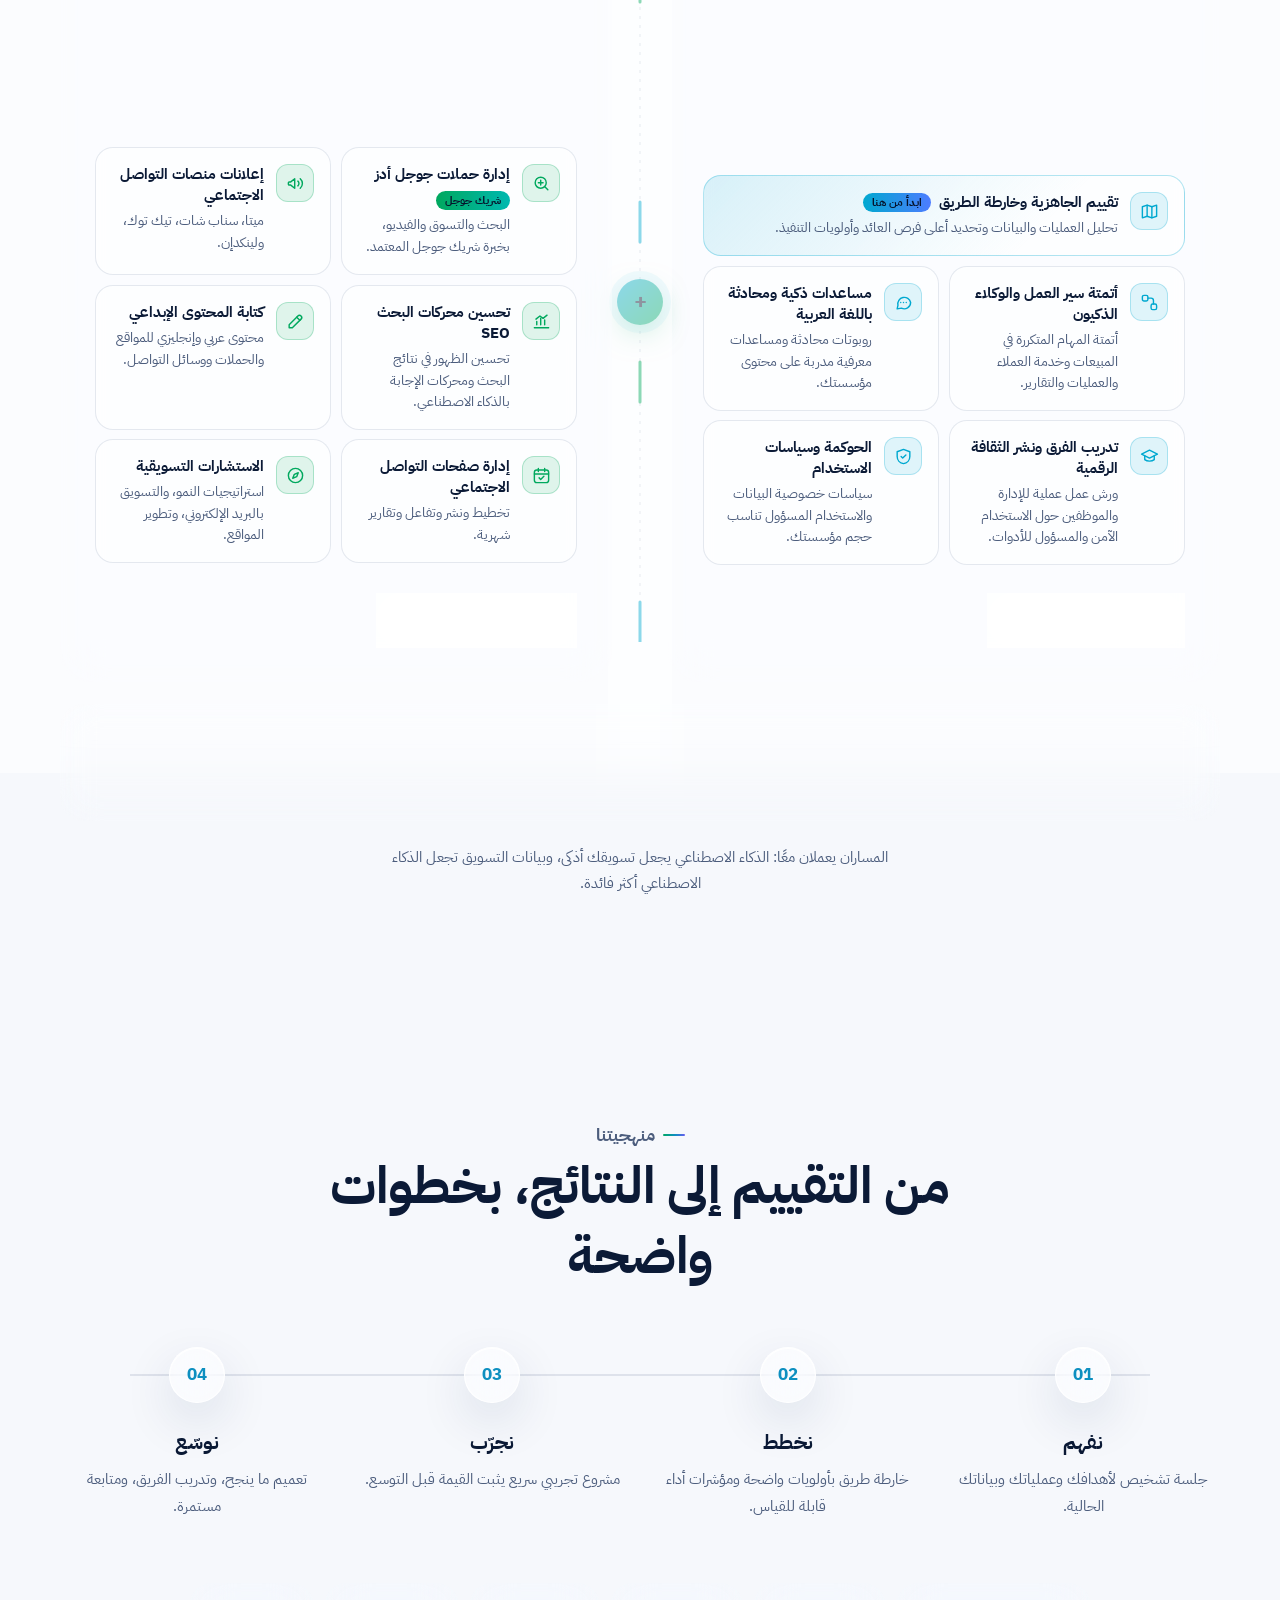
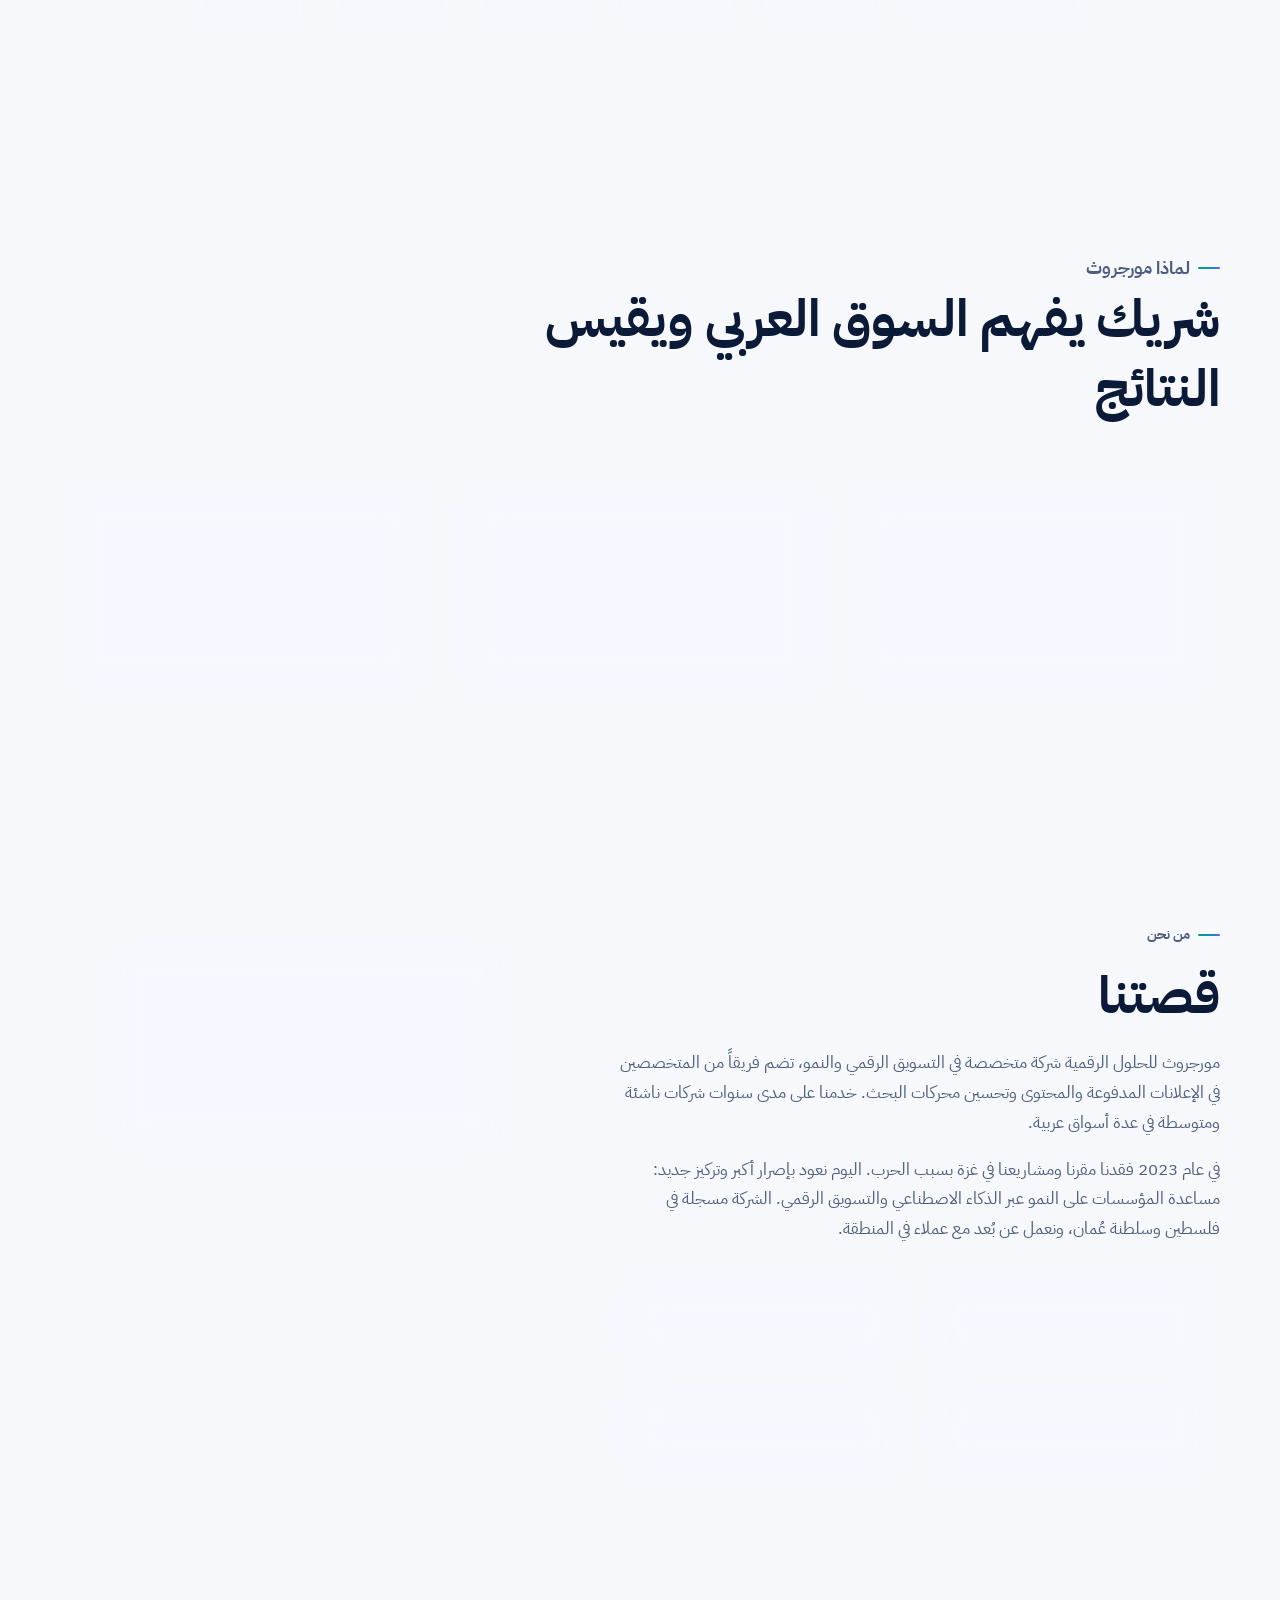
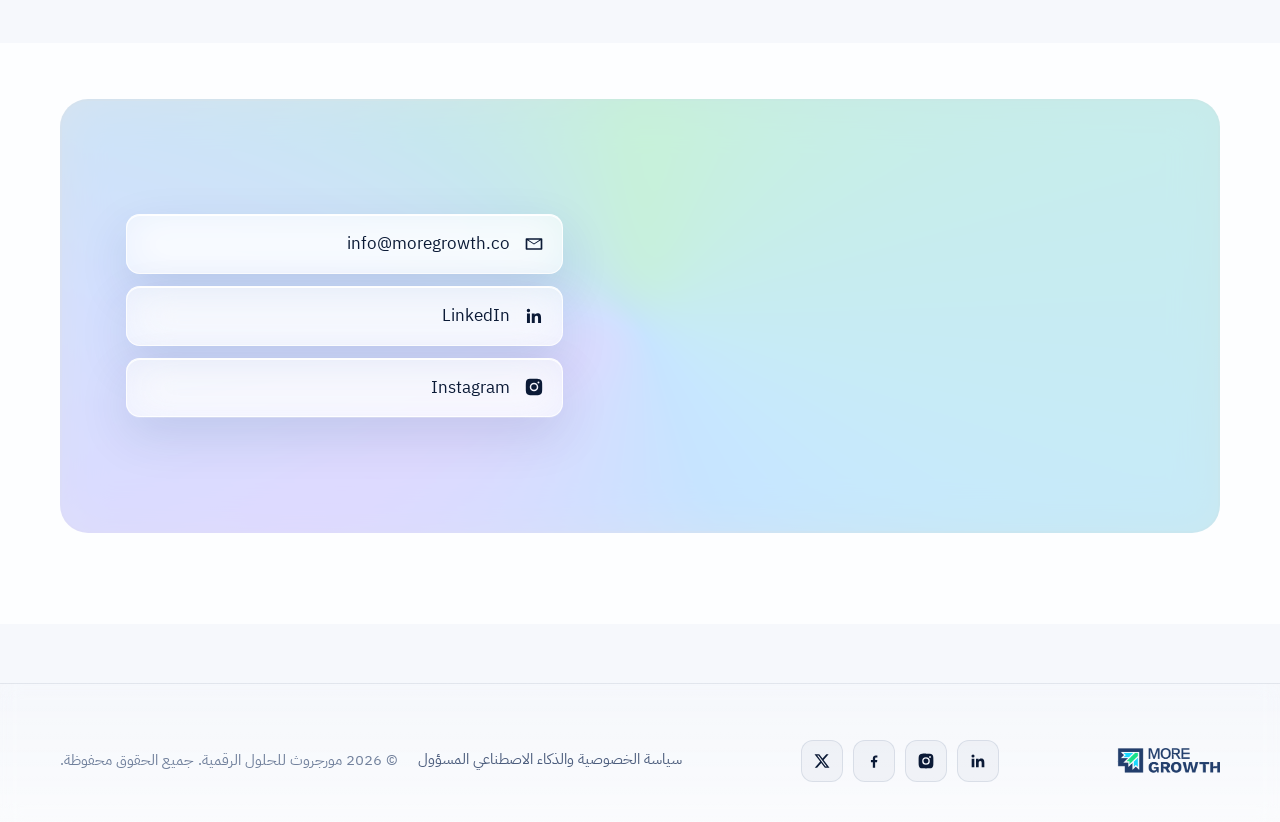
==== commit d92e1f69: "Add NEO client logo Co-Authored-By: Claude Opus 5.5 <noreply@anthropic.com> Claude-Session: https://" ====
--- a/index.html
+++ b/index.html
@@ -89,7 +89,7 @@
 <div class="clients">
   <p data-reveal>شركات ومؤسسات عملنا معها</p>
   <div class="marquee" data-reveal style="--d:.1s">
-    <div class="track"><div class="logo-tile"><img src="assets/clients/unrwa.png" alt="UNRWA" loading="lazy" height="56" draggable="false"></div><div class="logo-tile"><img src="assets/clients/jawwal.png" alt="Jawwal" loading="lazy" height="56" draggable="false"></div><div class="logo-tile"><img src="assets/clients/lucidya.png" alt="Lucidya" loading="lazy" height="56" draggable="false"></div><div class="logo-tile"><img src="assets/clients/jahez.png" alt="Jahez" loading="lazy" height="56" draggable="false"></div><div class="logo-tile"><img src="assets/clients/osarh.png" alt="OSARH" loading="lazy" height="56" draggable="false"></div><div class="logo-tile"><img src="assets/clients/ucasti.png" alt="UCAS Technology Incubator" loading="lazy" height="56" draggable="false"></div><div class="logo-tile"><img src="assets/clients/gsg.png" alt="Gaza Sky Geeks" loading="lazy" height="56" draggable="false"></div><div class="logo-tile"><img src="assets/clients/bti.png" alt="Business & Technology Incubator" loading="lazy" height="56" draggable="false"></div><div class="logo-tile"><img src="assets/clients/necklace.png" alt="Necklace" loading="lazy" height="56" draggable="false"></div><div class="logo-tile"><img src="assets/clients/gulf-co.png" alt="The Gulf Co." loading="lazy" height="56" draggable="false"></div><div class="logo-tile"><img src="assets/clients/b2bmerx.png" alt="B2Bmerx" loading="lazy" height="56" draggable="false"></div><div class="logo-tile"><img src="assets/clients/gulf-store.png" alt="Gulf Store" loading="lazy" height="56" draggable="false"></div><div class="logo-tile"><img src="assets/clients/one-studio.png" alt="One Studio" loading="lazy" height="56" draggable="false"></div><span aria-hidden="true" style="display:contents"><div class="logo-tile"><img src="assets/clients/unrwa.png" alt="" data-alt="UNRWA" loading="lazy" height="56" draggable="false"></div><div class="logo-tile"><img src="assets/clients/jawwal.png" alt="" data-alt="Jawwal" loading="lazy" height="56" draggable="false"></div><div class="logo-tile"><img src="assets/clients/lucidya.png" alt="" data-alt="Lucidya" loading="lazy" height="56" draggable="false"></div><div class="logo-tile"><img src="assets/clients/jahez.png" alt="" data-alt="Jahez" loading="lazy" height="56" draggable="false"></div><div class="logo-tile"><img src="assets/clients/osarh.png" alt="" data-alt="OSARH" loading="lazy" height="56" draggable="false"></div><div class="logo-tile"><img src="assets/clients/ucasti.png" alt="" data-alt="UCAS Technology Incubator" loading="lazy" height="56" draggable="false"></div><div class="logo-tile"><img src="assets/clients/gsg.png" alt="" data-alt="Gaza Sky Geeks" loading="lazy" height="56" draggable="false"></div><div class="logo-tile"><img src="assets/clients/bti.png" alt="" data-alt="Business & Technology Incubator" loading="lazy" height="56" draggable="false"></div><div class="logo-tile"><img src="assets/clients/necklace.png" alt="" data-alt="Necklace" loading="lazy" height="56" draggable="false"></div><div class="logo-tile"><img src="assets/clients/gulf-co.png" alt="" data-alt="The Gulf Co." loading="lazy" height="56" draggable="false"></div><div class="logo-tile"><img src="assets/clients/b2bmerx.png" alt="" data-alt="B2Bmerx" loading="lazy" height="56" draggable="false"></div><div class="logo-tile"><img src="assets/clients/gulf-store.png" alt="" data-alt="Gulf Store" loading="lazy" height="56" draggable="false"></div><div class="logo-tile"><img src="assets/clients/one-studio.png" alt="" data-alt="One Studio" loading="lazy" height="56" draggable="false"></div></span></div>
+    <div class="track"><div class="logo-tile"><img src="assets/clients/unrwa.png" alt="UNRWA" loading="lazy" height="56" draggable="false"></div><div class="logo-tile"><img src="assets/clients/jawwal.png" alt="Jawwal" loading="lazy" height="56" draggable="false"></div><div class="logo-tile"><img src="assets/clients/lucidya.png" alt="Lucidya" loading="lazy" height="56" draggable="false"></div><div class="logo-tile"><img src="assets/clients/jahez.png" alt="Jahez" loading="lazy" height="56" draggable="false"></div><div class="logo-tile"><img src="assets/clients/osarh.png" alt="OSARH" loading="lazy" height="56" draggable="false"></div><div class="logo-tile"><img src="assets/clients/ucasti.png" alt="UCAS Technology Incubator" loading="lazy" height="56" draggable="false"></div><div class="logo-tile"><img src="assets/clients/gsg.png" alt="Gaza Sky Geeks" loading="lazy" height="56" draggable="false"></div><div class="logo-tile"><img src="assets/clients/bti.png" alt="Business & Technology Incubator" loading="lazy" height="56" draggable="false"></div><div class="logo-tile"><img src="assets/clients/neo.png" alt="NEO" loading="lazy" height="56" draggable="false"></div><div class="logo-tile"><img src="assets/clients/necklace.png" alt="Necklace" loading="lazy" height="56" draggable="false"></div><div class="logo-tile"><img src="assets/clients/gulf-co.png" alt="The Gulf Co." loading="lazy" height="56" draggable="false"></div><div class="logo-tile"><img src="assets/clients/b2bmerx.png" alt="B2Bmerx" loading="lazy" height="56" draggable="false"></div><div class="logo-tile"><img src="assets/clients/gulf-store.png" alt="Gulf Store" loading="lazy" height="56" draggable="false"></div><div class="logo-tile"><img src="assets/clients/one-studio.png" alt="One Studio" loading="lazy" height="56" draggable="false"></div><span aria-hidden="true" style="display:contents"><div class="logo-tile"><img src="assets/clients/unrwa.png" alt="" data-alt="UNRWA" loading="lazy" height="56" draggable="false"></div><div class="logo-tile"><img src="assets/clients/jawwal.png" alt="" data-alt="Jawwal" loading="lazy" height="56" draggable="false"></div><div class="logo-tile"><img src="assets/clients/lucidya.png" alt="" data-alt="Lucidya" loading="lazy" height="56" draggable="false"></div><div class="logo-tile"><img src="assets/clients/jahez.png" alt="" data-alt="Jahez" loading="lazy" height="56" draggable="false"></div><div class="logo-tile"><img src="assets/clients/osarh.png" alt="" data-alt="OSARH" loading="lazy" height="56" draggable="false"></div><div class="logo-tile"><img src="assets/clients/ucasti.png" alt="" data-alt="UCAS Technology Incubator" loading="lazy" height="56" draggable="false"></div><div class="logo-tile"><img src="assets/clients/gsg.png" alt="" data-alt="Gaza Sky Geeks" loading="lazy" height="56" draggable="false"></div><div class="logo-tile"><img src="assets/clients/bti.png" alt="" data-alt="Business & Technology Incubator" loading="lazy" height="56" draggable="false"></div><div class="logo-tile"><img src="assets/clients/neo.png" alt="" data-alt="NEO" loading="lazy" height="56" draggable="false"></div><div class="logo-tile"><img src="assets/clients/necklace.png" alt="" data-alt="Necklace" loading="lazy" height="56" draggable="false"></div><div class="logo-tile"><img src="assets/clients/gulf-co.png" alt="" data-alt="The Gulf Co." loading="lazy" height="56" draggable="false"></div><div class="logo-tile"><img src="assets/clients/b2bmerx.png" alt="" data-alt="B2Bmerx" loading="lazy" height="56" draggable="false"></div><div class="logo-tile"><img src="assets/clients/gulf-store.png" alt="" data-alt="Gulf Store" loading="lazy" height="56" draggable="false"></div><div class="logo-tile"><img src="assets/clients/one-studio.png" alt="" data-alt="One Studio" loading="lazy" height="56" draggable="false"></div></span></div>
   </div>
 </div>
 
